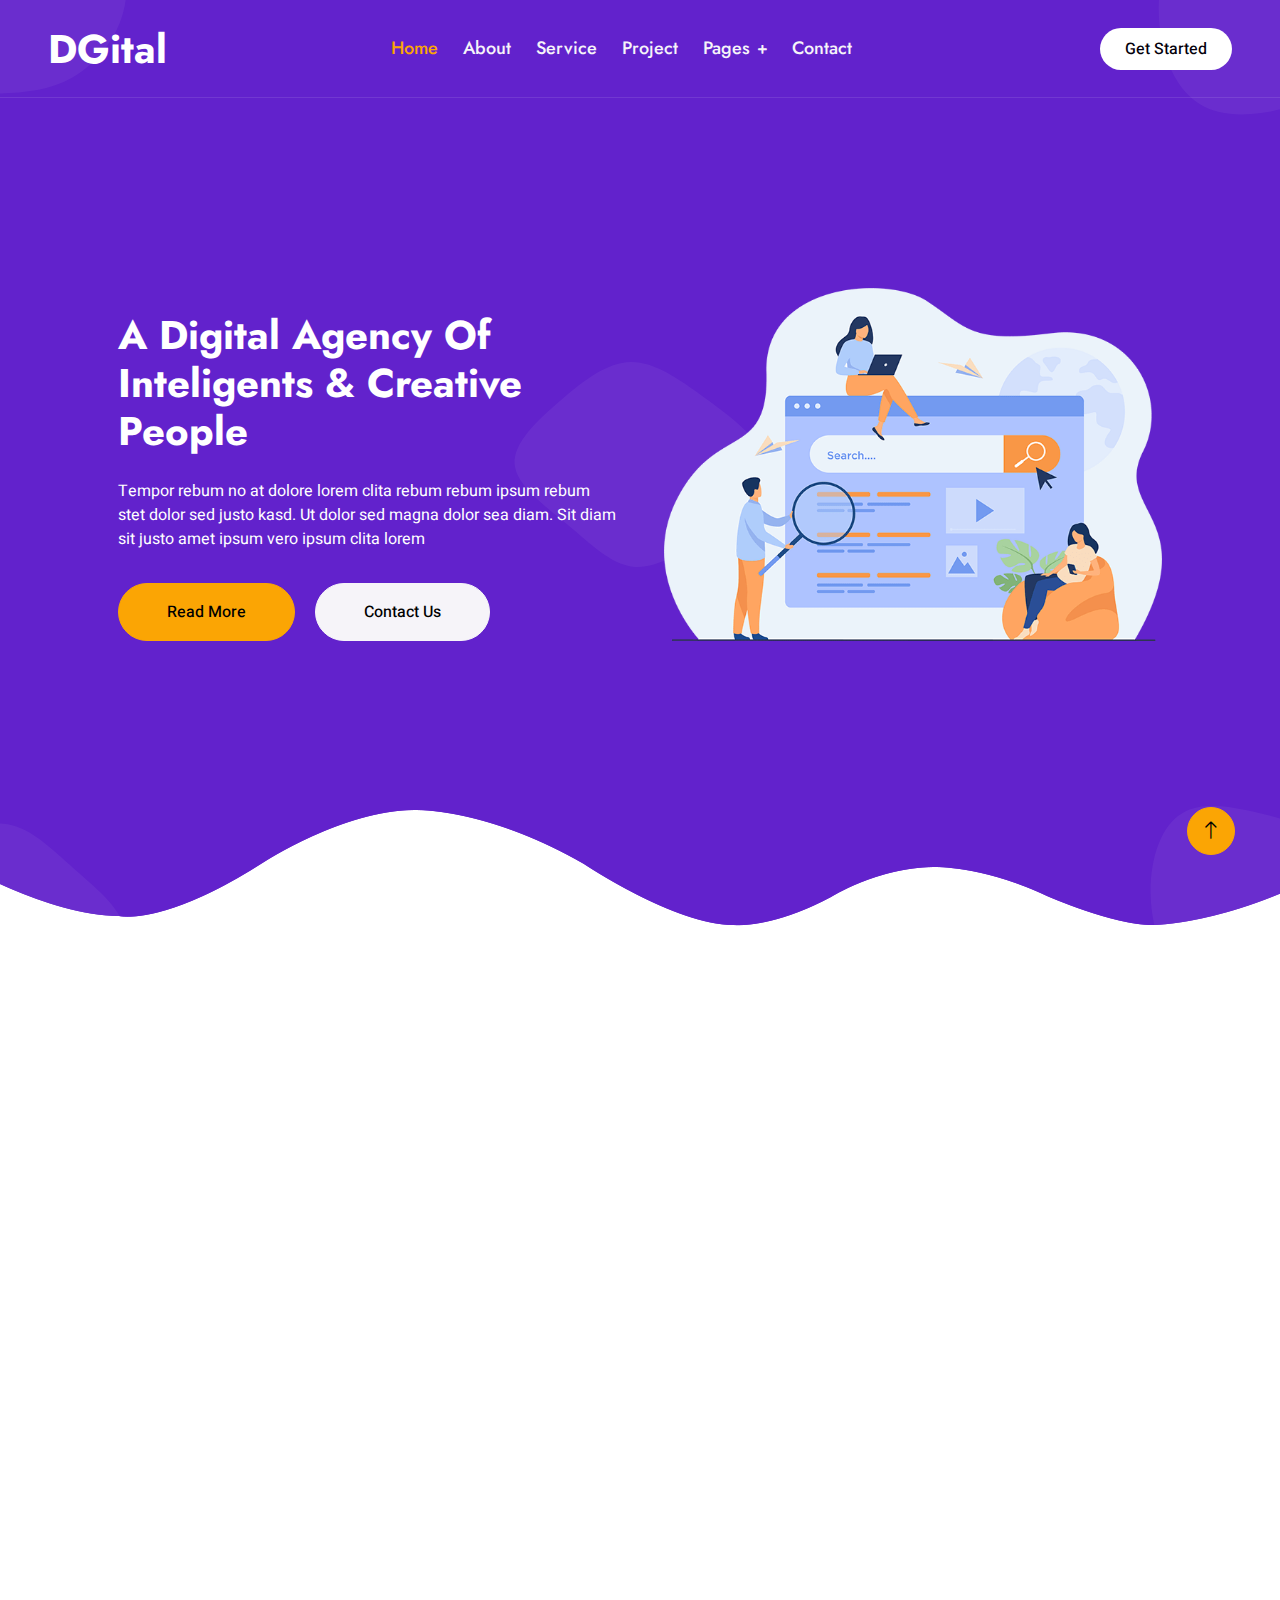
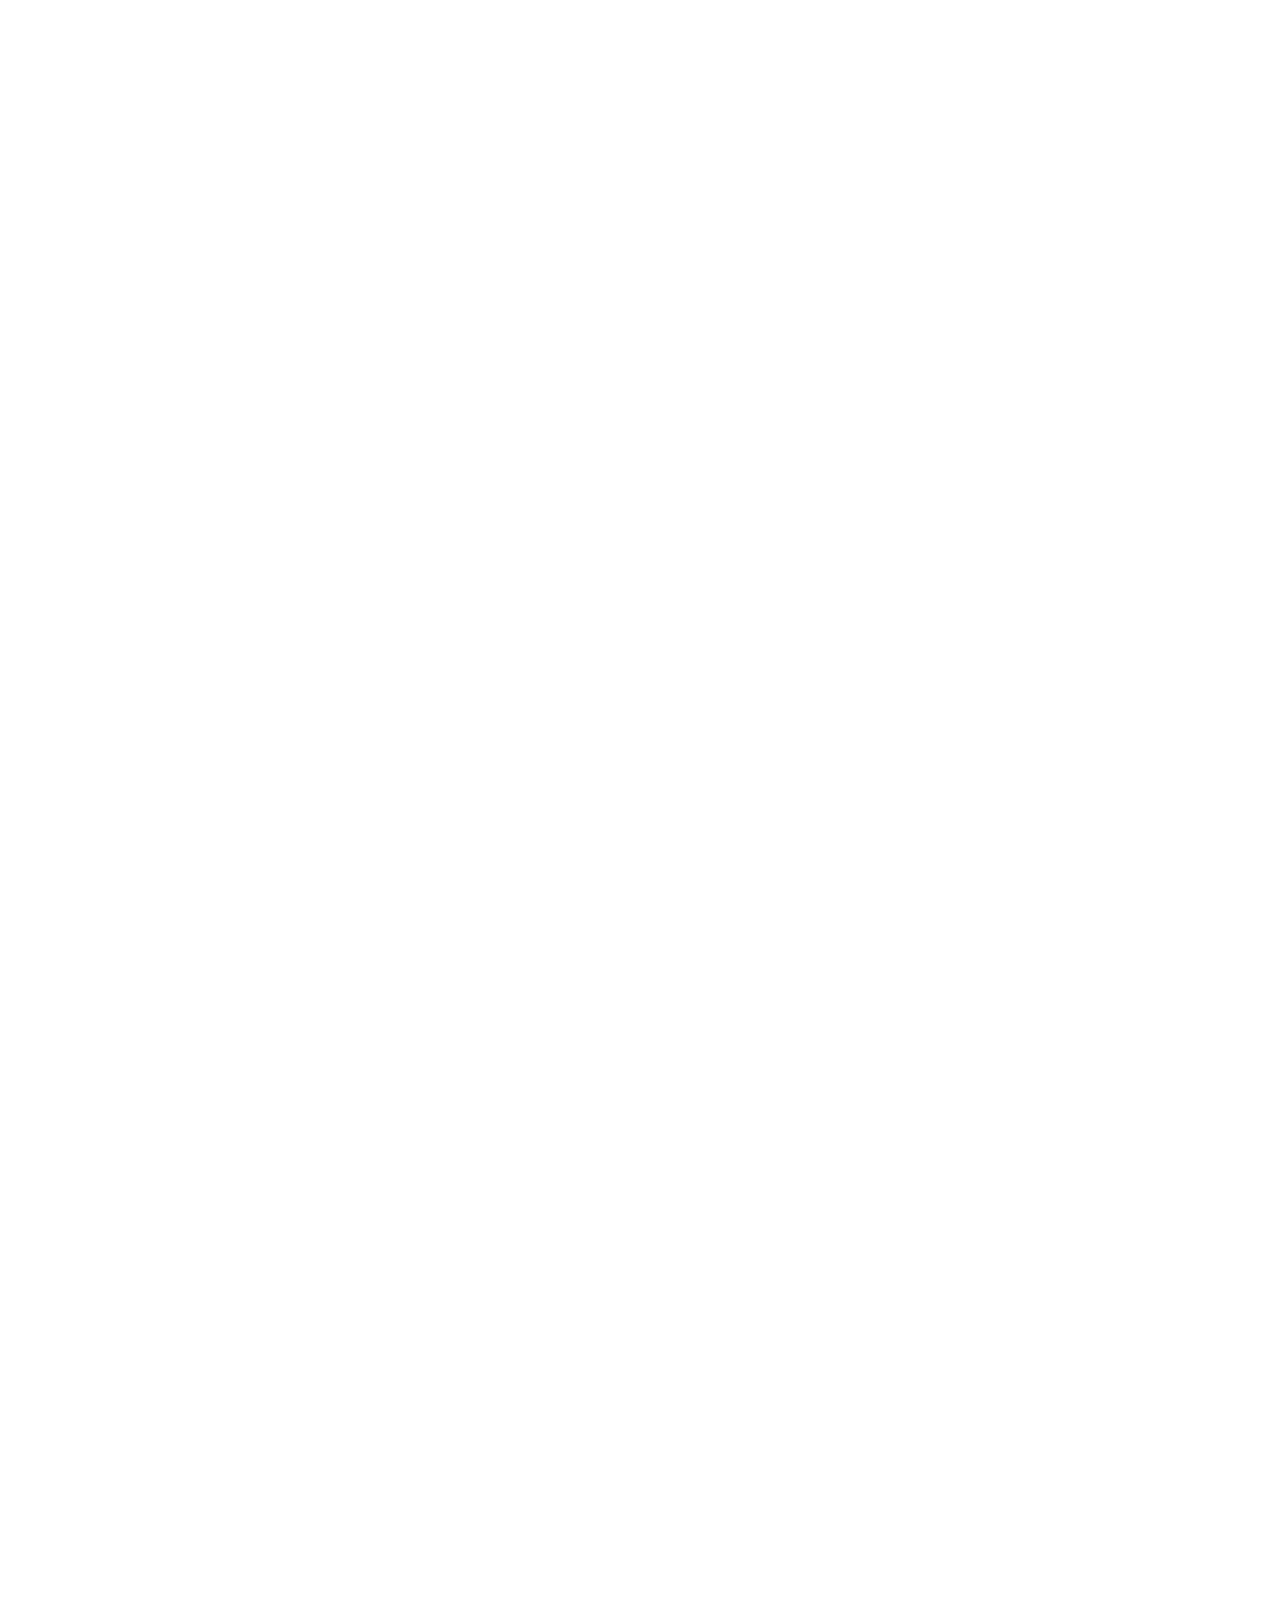
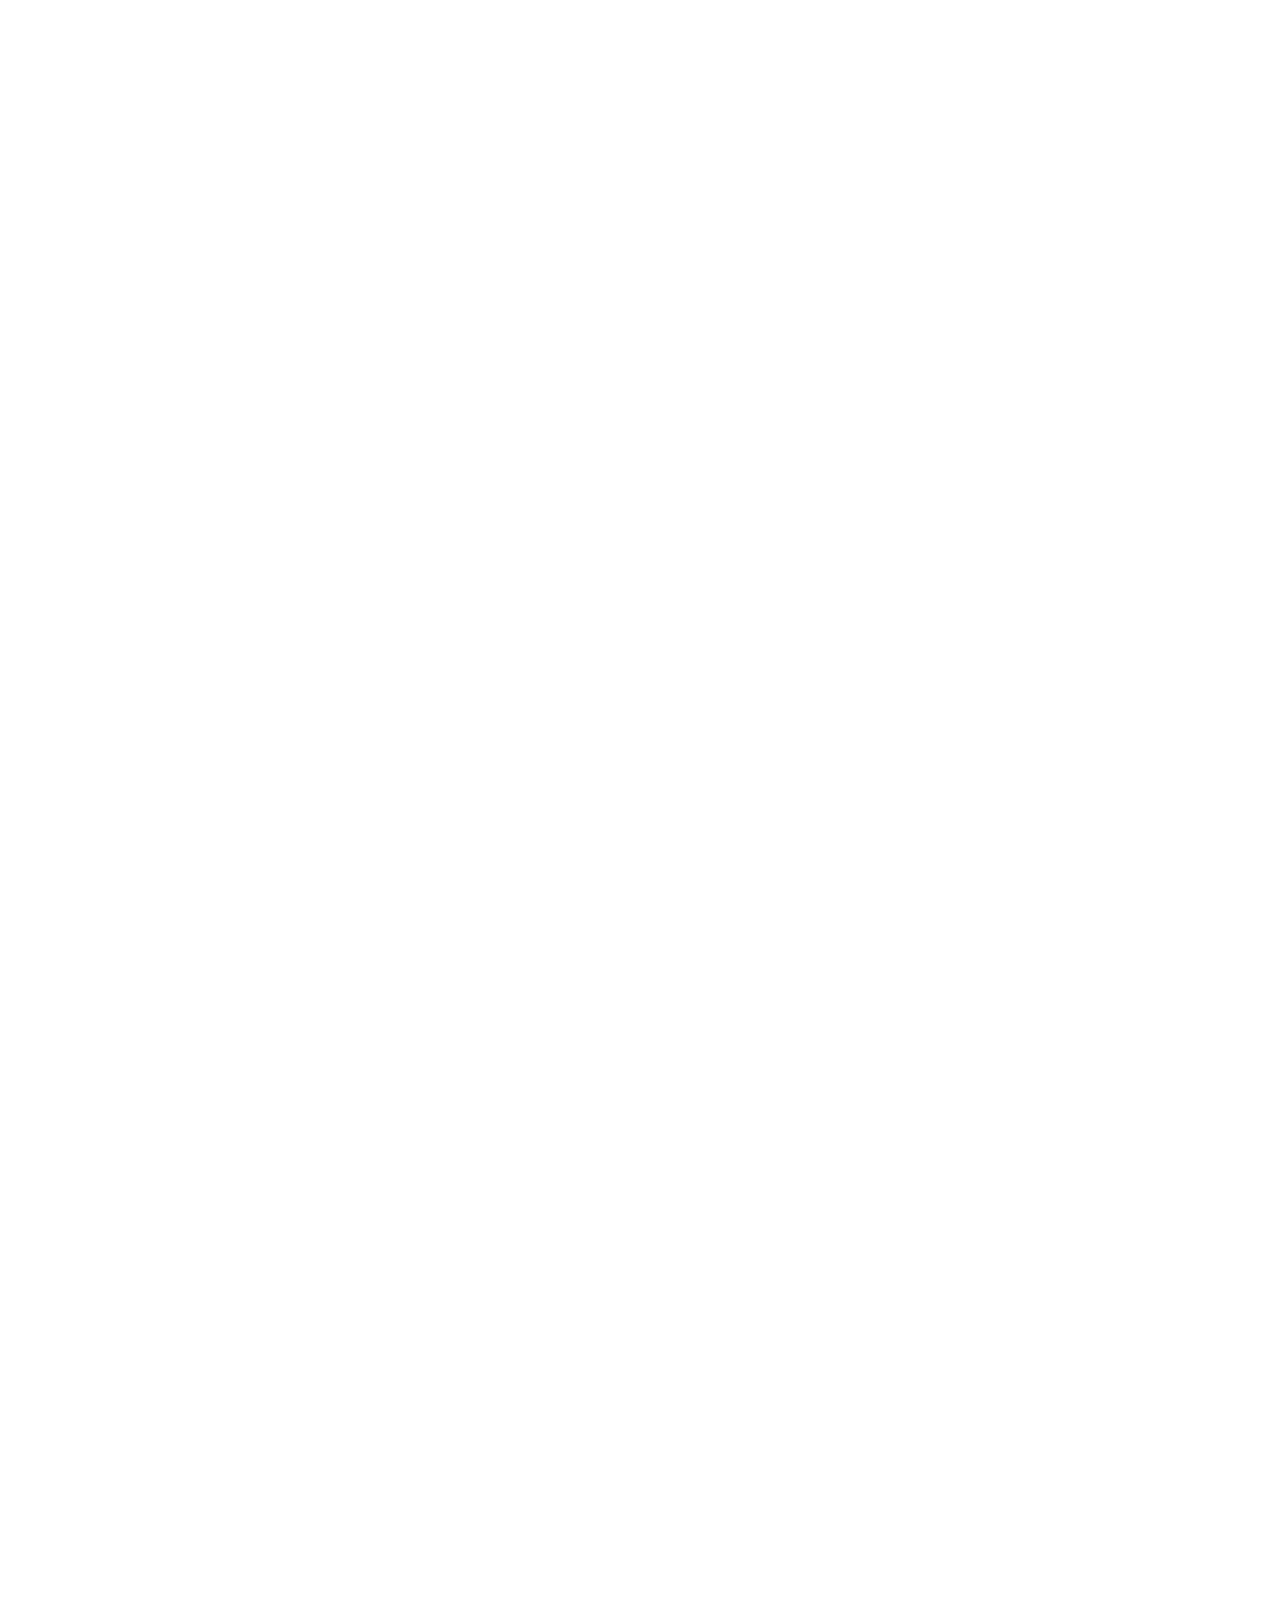
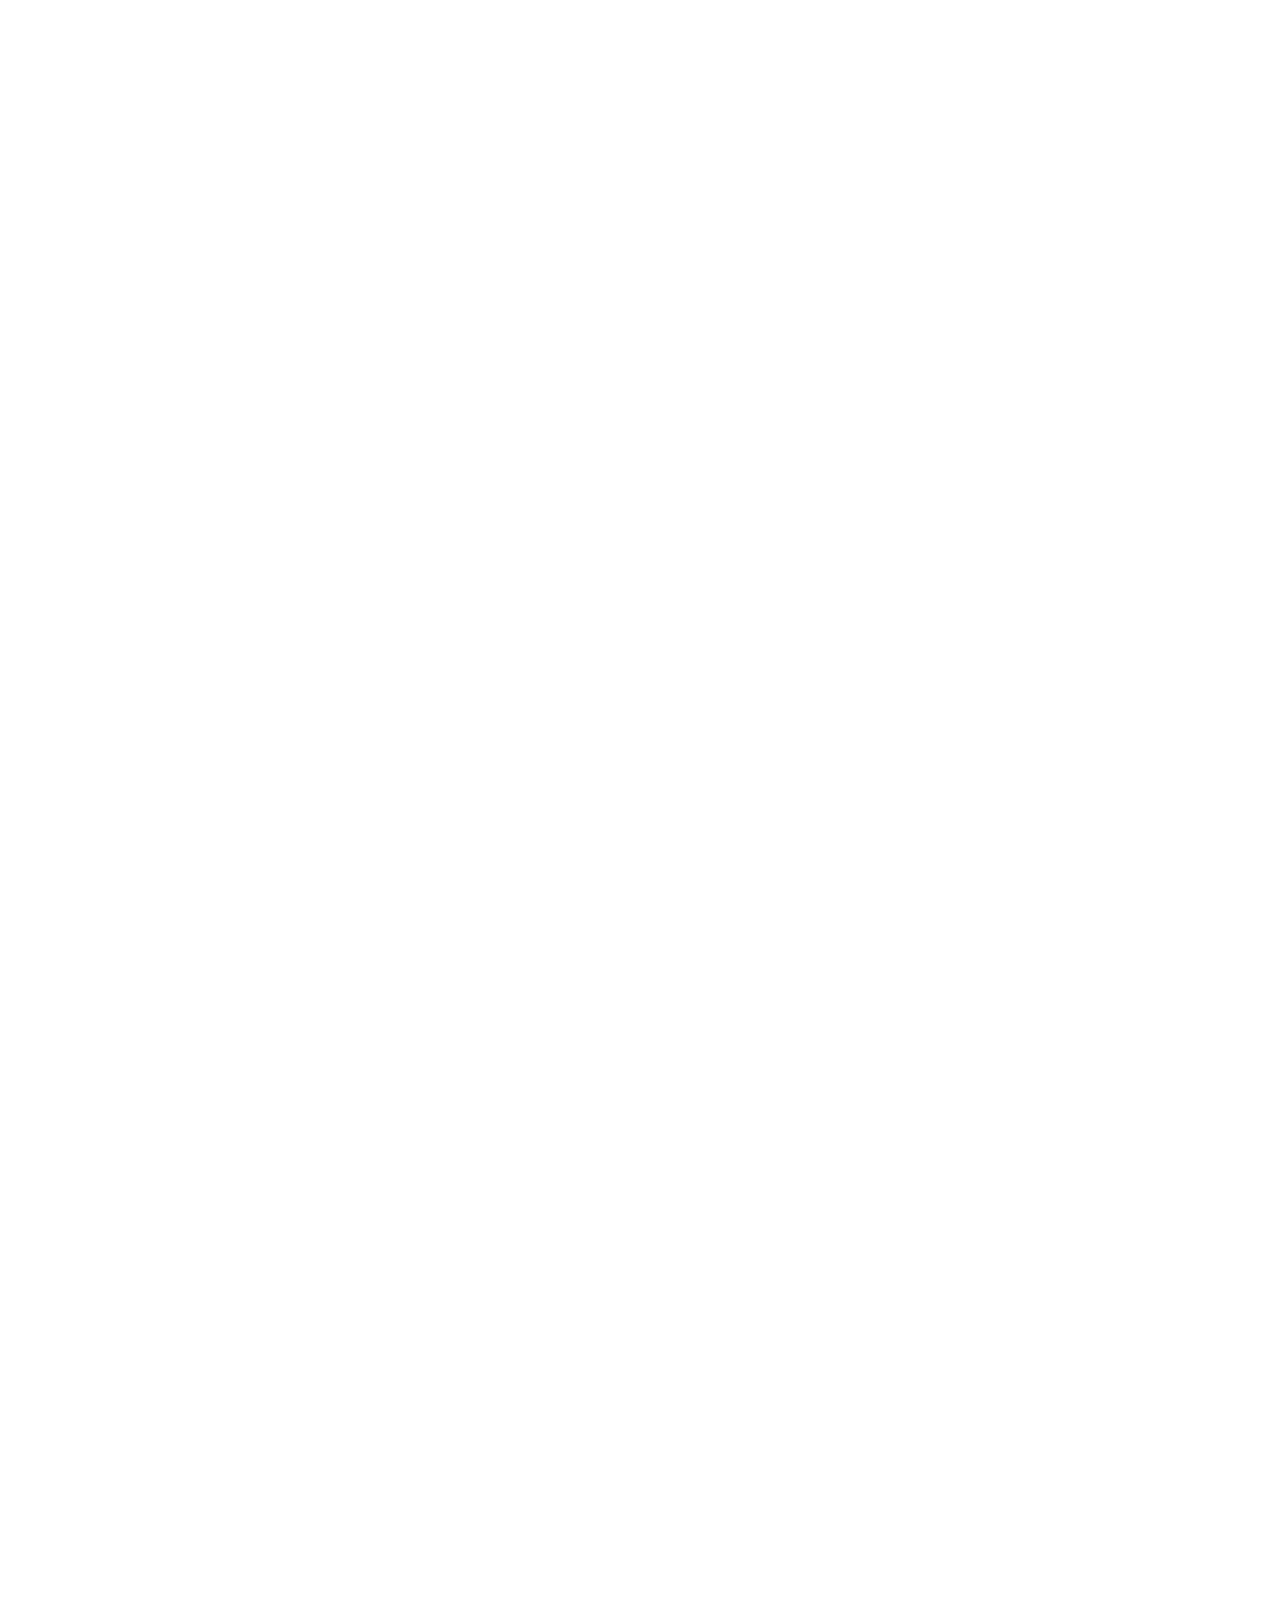
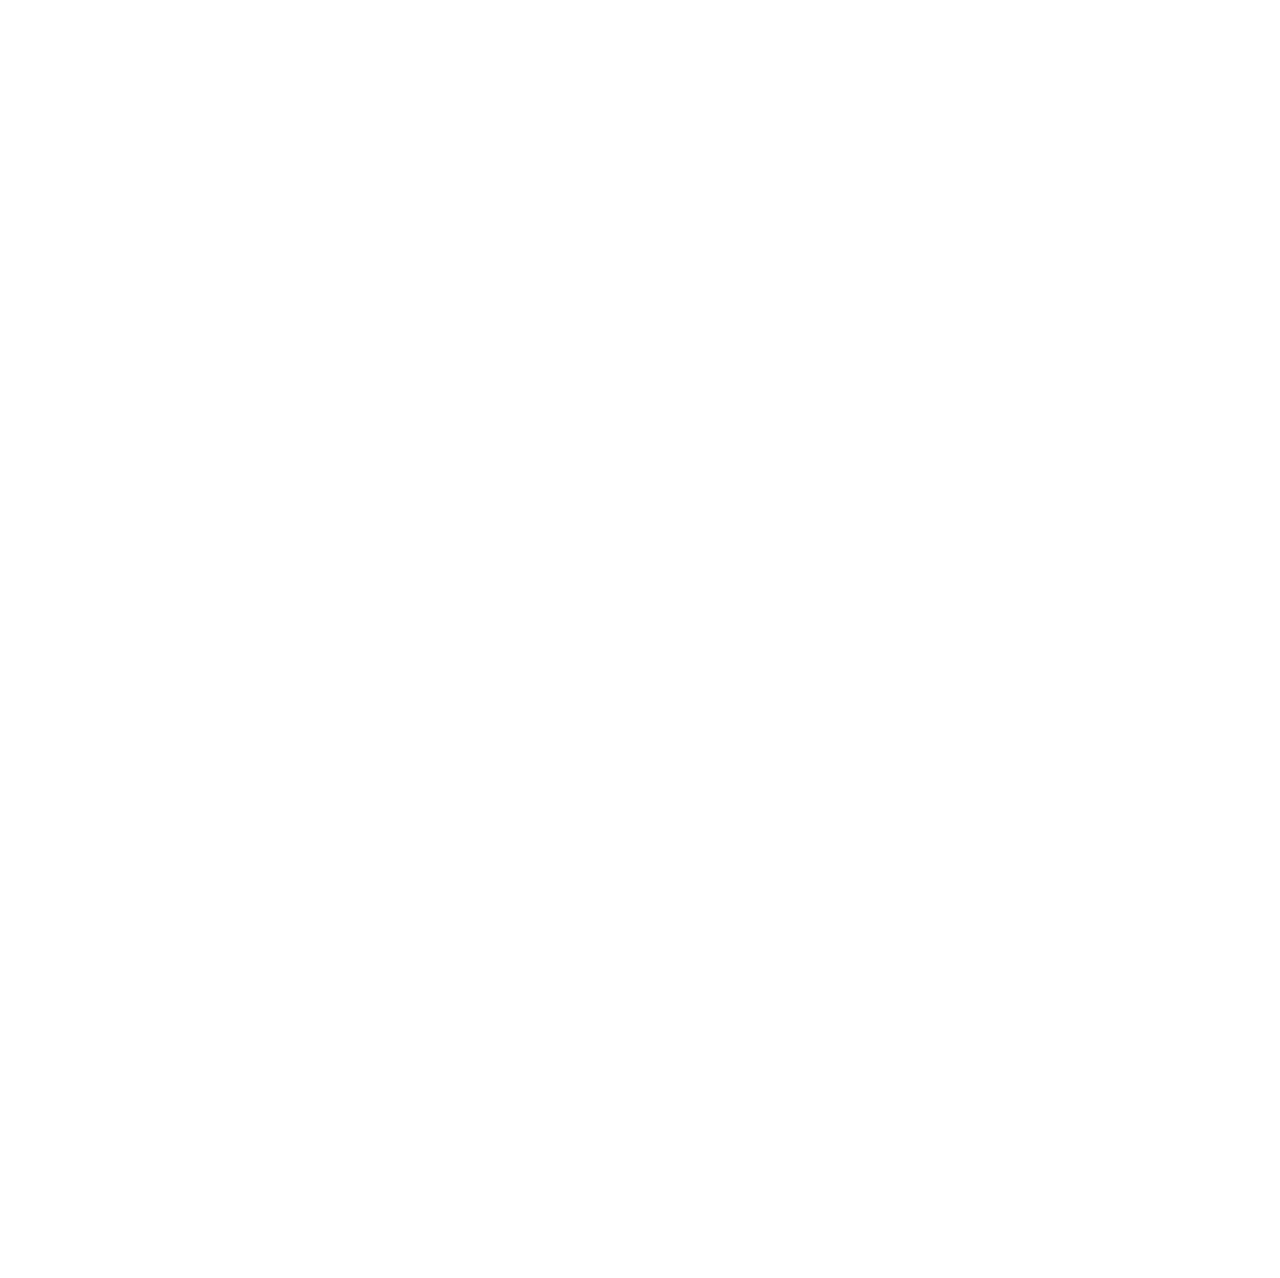
==== index.html @ 913b50cd "update latest" ====
<!DOCTYPE html>
<html lang="en">

<head>
    <meta charset="utf-8">
    <title>DGital - Digital Agency HTML Template</title>
    <meta content="width=device-width, initial-scale=1.0" name="viewport">
    <meta content="" name="keywords">
    <meta content="" name="description">

    <!-- Favicon -->
    <link href="img/favicon.ico" rel="icon">

    <!-- Google Web Fonts -->
    <link rel="preconnect" href="https://fonts.googleapis.com">
    <link rel="preconnect" href="https://fonts.gstatic.com" crossorigin>
    <link href="https://fonts.googleapis.com/css2?family=Heebo:wght@400;500&family=Jost:wght@500;600;700&display=swap" rel="stylesheet"> 

    <!-- Icon Font Stylesheet -->
    <link href="https://cdnjs.cloudflare.com/ajax/libs/font-awesome/5.10.0/css/all.min.css" rel="stylesheet">
    <link href="https://cdn.jsdelivr.net/npm/bootstrap-icons@1.4.1/font/bootstrap-icons.css" rel="stylesheet">

    <!-- Libraries Stylesheet -->
    <link href="lib/animate/animate.min.css" rel="stylesheet">
    <link href="lib/owlcarousel/assets/owl.carousel.min.css" rel="stylesheet">
    <link href="lib/lightbox/css/lightbox.min.css" rel="stylesheet">

    <!-- Customized Bootstrap Stylesheet -->
    <link href="css/bootstrap.min.css" rel="stylesheet">

    <!-- Template Stylesheet -->
    <link href="css/style.css" rel="stylesheet">
</head>

<body>
    <div class="container-xxl bg-white p-0">
        <!-- Spinner Start -->
        <div id="spinner" class="show bg-white position-fixed translate-middle w-100 vh-100 top-50 start-50 d-flex align-items-center justify-content-center">
            <div class="spinner-grow text-primary" style="width: 3rem; height: 3rem;" role="status">
                <span class="sr-only">Loading...</span>
            </div>
        </div>
        <!-- Spinner End -->


        <!-- Navbar & Hero Start -->
        <div class="container-xxl position-relative p-0">
            <nav class="navbar navbar-expand-lg navbar-light px-4 px-lg-5 py-3 py-lg-0">
                <a href="" class="navbar-brand p-0">
                    <h1 class="m-0">DGital</h1>
                    <!-- <img src="img/logo.png" alt="Logo"> -->
                </a>
                <button class="navbar-toggler" type="button" data-bs-toggle="collapse" data-bs-target="#navbarCollapse">
                    <span class="fa fa-bars"></span>
                </button>
                <div class="collapse navbar-collapse" id="navbarCollapse">
                    <div class="navbar-nav mx-auto py-0">
                        <a href="index.html" class="nav-item nav-link active">Home</a>
                        <a href="about.html" class="nav-item nav-link">About</a>
                        <a href="service.html" class="nav-item nav-link">Service</a>
                        <a href="project.html" class="nav-item nav-link">Project</a>
                        <div class="nav-item dropdown">
                            <a href="#" class="nav-link dropdown-toggle" data-bs-toggle="dropdown">Pages</a>
                            <div class="dropdown-menu m-0">
                                <a href="team.html" class="dropdown-item">Our Team</a>
                                <a href="testimonial.html" class="dropdown-item">Testimonial</a>
                                <a href="404.html" class="dropdown-item">404 Page</a>
                            </div>
                        </div>
                        <a href="contact.html" class="nav-item nav-link">Contact</a>
                    </div>
                    <a href="" class="btn rounded-pill py-2 px-4 ms-3 d-none d-lg-block">Get Started</a>
                </div>
            </nav>

            <div class="container-xxl bg-primary hero-header">
                <div class="container px-lg-5">
                    <div class="row g-5 align-items-end">
                        <div class="col-lg-6 text-center text-lg-start">
                            <h1 class="text-white mb-4 animated slideInDown">A Digital Agency Of Inteligents & Creative People</h1>
                            <p class="text-white pb-3 animated slideInDown">Tempor rebum no at dolore lorem clita rebum rebum ipsum rebum stet dolor sed justo kasd. Ut dolor sed magna dolor sea diam. Sit diam sit justo amet ipsum vero ipsum clita lorem</p>
                            <a href="" class="btn btn-secondary py-sm-3 px-sm-5 rounded-pill me-3 animated slideInLeft">Read More</a>
                            <a href="" class="btn btn-light py-sm-3 px-sm-5 rounded-pill animated slideInRight">Contact Us</a>
                        </div>
                        <div class="col-lg-6 text-center text-lg-start">
                            <img class="img-fluid animated zoomIn" src="img/hero.png" alt="">
                        </div>
                    </div>
                </div>
            </div>
        </div>
        <!-- Navbar & Hero End -->


        <!-- Feature Start -->
        <div class="container-xxl py-5">
            <div class="container py-5 px-lg-5">
                <div class="row g-4">
                    <div class="col-lg-4 wow fadeInUp" data-wow-delay="0.1s">
                        <div class="feature-item bg-light rounded text-center p-4">
                            <i class="fa fa-3x fa-mail-bulk text-primary mb-4"></i>
                            <h5 class="mb-3">Digital Marketing</h5>
                            <p class="m-0">Erat ipsum justo amet duo et elitr dolor, est duo duo eos lorem sed diam stet diam sed stet lorem.</p>
                        </div>
                    </div>
                    <div class="col-lg-4 wow fadeInUp" data-wow-delay="0.3s">
                        <div class="feature-item bg-light rounded text-center p-4">
                            <i class="fa fa-3x fa-search text-primary mb-4"></i>
                            <h5 class="mb-3">SEO & Backlinks</h5>
                            <p class="m-0">Erat ipsum justo amet duo et elitr dolor, est duo duo eos lorem sed diam stet diam sed stet lorem.</p>
                        </div>
                    </div>
                    <div class="col-lg-4 wow fadeInUp" data-wow-delay="0.5s">
                        <div class="feature-item bg-light rounded text-center p-4">
                            <i class="fa fa-3x fa-laptop-code text-primary mb-4"></i>
                            <h5 class="mb-3">Design & Development</h5>
                            <p class="m-0">Erat ipsum justo amet duo et elitr dolor, est duo duo eos lorem sed diam stet diam sed stet lorem.</p>
                        </div>
                    </div>
                </div>
            </div>
        </div>
        <!-- Feature End -->


        <!-- About Start -->
        <div class="container-xxl py-5">
            <div class="container py-5 px-lg-5">
                <div class="row g-5 align-items-center">
                    <div class="col-lg-6 wow fadeInUp" data-wow-delay="0.1s">
                        <p class="section-title text-secondary">About Us<span></span></p>
                        <h1 class="mb-5">#1 Digital solution with 10 years of experience</h1>
                        <p class="mb-4">Diam dolor diam ipsum et tempor sit. Aliqu diam amet diam et eos labore. Clita erat ipsum et lorem et sit, sed stet no labore lorem sit clita duo justo eirmod magna dolore erat amet</p>
                        <div class="skill mb-4">
                            <div class="d-flex justify-content-between">
                                <p class="mb-2">Digital Marketing</p>
                                <p class="mb-2">85%</p>
                            </div>
                            <div class="progress">
                                <div class="progress-bar bg-primary" role="progressbar" aria-valuenow="85" aria-valuemin="0" aria-valuemax="100"></div>
                            </div>
                        </div>
                        <div class="skill mb-4">
                            <div class="d-flex justify-content-between">
                                <p class="mb-2">SEO & Backlinks</p>
                                <p class="mb-2">90%</p>
                            </div>
                            <div class="progress">
                                <div class="progress-bar bg-secondary" role="progressbar" aria-valuenow="90" aria-valuemin="0" aria-valuemax="100"></div>
                            </div>
                        </div>
                        <div class="skill mb-4">
                            <div class="d-flex justify-content-between">
                                <p class="mb-2">Design & Development</p>
                                <p class="mb-2">95%</p>
                            </div>
                            <div class="progress">
                                <div class="progress-bar bg-dark" role="progressbar" aria-valuenow="95" aria-valuemin="0" aria-valuemax="100"></div>
                            </div>
                        </div>
                        <a href="" class="btn btn-primary py-sm-3 px-sm-5 rounded-pill mt-3">Read More</a>
                    </div>
                    <div class="col-lg-6">
                        <img class="img-fluid wow zoomIn" data-wow-delay="0.5s" src="img/about.png">
                    </div>
                </div>
            </div>
        </div>
        <!-- About End -->


        <!-- Facts Start -->
        <div class="container-xxl bg-primary fact py-5 wow fadeInUp" data-wow-delay="0.1s">
            <div class="container py-5 px-lg-5">
                <div class="row g-4">
                    <div class="col-md-6 col-lg-3 text-center wow fadeIn" data-wow-delay="0.1s">
                        <i class="fa fa-certificate fa-3x text-secondary mb-3"></i>
                        <h1 class="text-white mb-2" data-toggle="counter-up">1234</h1>
                        <p class="text-white mb-0">Years Experience</p>
                    </div>
                    <div class="col-md-6 col-lg-3 text-center wow fadeIn" data-wow-delay="0.3s">
                        <i class="fa fa-users-cog fa-3x text-secondary mb-3"></i>
                        <h1 class="text-white mb-2" data-toggle="counter-up">1234</h1>
                        <p class="text-white mb-0">Team Members</p>
                    </div>
                    <div class="col-md-6 col-lg-3 text-center wow fadeIn" data-wow-delay="0.5s">
                        <i class="fa fa-users fa-3x text-secondary mb-3"></i>
                        <h1 class="text-white mb-2" data-toggle="counter-up">1234</h1>
                        <p class="text-white mb-0">Satisfied Clients</p>
                    </div>
                    <div class="col-md-6 col-lg-3 text-center wow fadeIn" data-wow-delay="0.7s">
                        <i class="fa fa-check fa-3x text-secondary mb-3"></i>
                        <h1 class="text-white mb-2" data-toggle="counter-up">1234</h1>
                        <p class="text-white mb-0">Compleate Projects</p>
                    </div>
                </div>
            </div>
        </div>
        <!-- Facts End -->


        <!-- Service Start -->
        <div class="container-xxl py-5">
            <div class="container py-5 px-lg-5">
                <div class="wow fadeInUp" data-wow-delay="0.1s">
                    <p class="section-title text-secondary justify-content-center"><span></span>Our Services<span></span></p>
                    <h1 class="text-center mb-5">What Solutions We Provide</h1>
                </div>
                <div class="row g-4">
                    <div class="col-lg-4 col-md-6 wow fadeInUp" data-wow-delay="0.1s">
                        <div class="service-item d-flex flex-column text-center rounded">
                            <div class="service-icon flex-shrink-0">
                                <i class="fa fa-search fa-2x"></i>
                            </div>
                            <h5 class="mb-3">SEO Optimization</h5>
                            <p class="m-0">Erat ipsum justo amet duo et elitr dolor, est duo duo eos lorem sed diam stet diam sed stet lorem.</p>
                            <a class="btn btn-square" href=""><i class="fa fa-arrow-right"></i></a>
                        </div>
                    </div>
                    <div class="col-lg-4 col-md-6 wow fadeInUp" data-wow-delay="0.3s">
                        <div class="service-item d-flex flex-column text-center rounded">
                            <div class="service-icon flex-shrink-0">
                                <i class="fa fa-laptop-code fa-2x"></i>
                            </div>
                            <h5 class="mb-3">Web Design</h5>
                            <p class="m-0">Erat ipsum justo amet duo et elitr dolor, est duo duo eos lorem sed diam stet diam sed stet lorem.</p>
                            <a class="btn btn-square" href=""><i class="fa fa-arrow-right"></i></a>
                        </div>
                    </div>
                    <div class="col-lg-4 col-md-6 wow fadeInUp" data-wow-delay="0.5s">
                        <div class="service-item d-flex flex-column text-center rounded">
                            <div class="service-icon flex-shrink-0">
                                <i class="fab fa-facebook-f fa-2x"></i>
                            </div>
                            <h5 class="mb-3">Social Media Marketing</h5>
                            <p class="m-0">Erat ipsum justo amet duo et elitr dolor, est duo duo eos lorem sed diam stet diam sed stet lorem.</p>
                            <a class="btn btn-square" href=""><i class="fa fa-arrow-right"></i></a>
                        </div>
                    </div>
                    <div class="col-lg-4 col-md-6 wow fadeInUp" data-wow-delay="0.1s">
                        <div class="service-item d-flex flex-column text-center rounded">
                            <div class="service-icon flex-shrink-0">
                                <i class="fa fa-mail-bulk fa-2x"></i>
                            </div>
                            <h5 class="mb-3">Email Marketing</h5>
                            <p class="m-0">Erat ipsum justo amet duo et elitr dolor, est duo duo eos lorem sed diam stet diam sed stet lorem.</p>
                            <a class="btn btn-square" href=""><i class="fa fa-arrow-right"></i></a>
                        </div>
                    </div>
                    <div class="col-lg-4 col-md-6 wow fadeInUp" data-wow-delay="0.3s">
                        <div class="service-item d-flex flex-column text-center rounded">
                            <div class="service-icon flex-shrink-0">
                                <i class="fa fa-thumbs-up fa-2x"></i>
                            </div>
                            <h5 class="mb-3">PPC Advertising</h5>
                            <p class="m-0">Erat ipsum justo amet duo et elitr dolor, est duo duo eos lorem sed diam stet diam sed stet lorem.</p>
                            <a class="btn btn-square" href=""><i class="fa fa-arrow-right"></i></a>
                        </div>
                    </div>
                    <div class="col-lg-4 col-md-6 wow fadeInUp" data-wow-delay="0.5s">
                        <div class="service-item d-flex flex-column text-center rounded">
                            <div class="service-icon flex-shrink-0">
                                <i class="fab fa-android fa-2x"></i>
                            </div>
                            <h5 class="mb-3">App Development</h5>
                            <p class="m-0">Erat ipsum justo amet duo et elitr dolor, est duo duo eos lorem sed diam stet diam sed stet lorem.</p>
                            <a class="btn btn-square" href=""><i class="fa fa-arrow-right"></i></a>
                        </div>
                    </div>
                </div>
            </div>
        </div>
        <!-- Service End -->


        <!-- Newsletter Start -->
        <div class="container-xxl bg-primary newsletter py-5 wow fadeInUp" data-wow-delay="0.1s">
            <div class="container py-5 px-lg-5">
                <div class="row justify-content-center">
                    <div class="col-lg-7 text-center">
                        <p class="section-title text-white justify-content-center"><span></span>Newsletter<span></span></p>
                        <h1 class="text-center text-white mb-4">Stay Always In Touch</h1>
                        <p class="text-white mb-4">Diam dolor diam ipsum et tempor sit. Aliqu diam amet diam et eos labore. Clita erat ipsum et lorem et sit sed stet lorem sit clita duo justo</p>
                        <div class="position-relative w-100 mt-3">
                            <input class="form-control border-0 rounded-pill w-100 ps-4 pe-5" type="text" placeholder="Enter Your Email" style="height: 48px;">
                            <button type="button" class="btn shadow-none position-absolute top-0 end-0 mt-1 me-2"><i class="fa fa-paper-plane text-primary fs-4"></i></button>
                        </div>
                    </div>
                </div>
            </div>
        </div>
        <!-- Newsletter End -->


        <!-- Projects Start -->
        <div class="container-xxl py-5">
            <div class="container py-5 px-lg-5">
                <div class="wow fadeInUp" data-wow-delay="0.1s">
                    <p class="section-title text-secondary justify-content-center"><span></span>Our Projects<span></span></p>
                    <h1 class="text-center mb-5">Recently Completed Projects</h1>
                </div>
                <div class="row mt-n2 wow fadeInUp" data-wow-delay="0.3s">
                    <div class="col-12 text-center">
                        <ul class="list-inline mb-5" id="portfolio-flters">
                            <li class="mx-2 active" data-filter="*">All</li>
                            <li class="mx-2" data-filter=".first">Web Design</li>
                            <li class="mx-2" data-filter=".second">Graphic Design</li>
                        </ul>
                    </div>
                </div>
                <div class="row g-4 portfolio-container">
                    <div class="col-lg-4 col-md-6 portfolio-item first wow fadeInUp" data-wow-delay="0.1s">
                        <div class="rounded overflow-hidden">
                            <div class="position-relative overflow-hidden">
                                <img class="img-fluid w-100" src="img/portfolio-1.jpg" alt="">
                                <div class="portfolio-overlay">
                                    <a class="btn btn-square btn-outline-light mx-1" href="img/portfolio-1.jpg" data-lightbox="portfolio"><i class="fa fa-eye"></i></a>
                                    <a class="btn btn-square btn-outline-light mx-1" href=""><i class="fa fa-link"></i></a>
                                </div>
                            </div>
                            <div class="bg-light p-4">
                                <p class="text-primary fw-medium mb-2">UI / UX Design</p>
                                <h5 class="lh-base mb-0">Digital Agency Website Design And Development</a>
                            </div>
                        </div>
                    </div>
                    <div class="col-lg-4 col-md-6 portfolio-item second wow fadeInUp" data-wow-delay="0.3s">
                        <div class="rounded overflow-hidden">
                            <div class="position-relative overflow-hidden">
                                <img class="img-fluid w-100" src="img/portfolio-2.jpg" alt="">
                                <div class="portfolio-overlay">
                                    <a class="btn btn-square btn-outline-light mx-1" href="img/portfolio-2.jpg" data-lightbox="portfolio"><i class="fa fa-eye"></i></a>
                                    <a class="btn btn-square btn-outline-light mx-1" href=""><i class="fa fa-link"></i></a>
                                </div>
                            </div>
                            <div class="bg-light p-4">
                                <p class="text-primary fw-medium mb-2">UI / UX Design</p>
                                <h5 class="lh-base mb-0">Digital Agency Website Design And Development</a>
                            </div>
                        </div>
                    </div>
                    <div class="col-lg-4 col-md-6 portfolio-item first wow fadeInUp" data-wow-delay="0.5s">
                        <div class="rounded overflow-hidden">
                            <div class="position-relative overflow-hidden">
                                <img class="img-fluid w-100" src="img/portfolio-3.jpg" alt="">
                                <div class="portfolio-overlay">
                                    <a class="btn btn-square btn-outline-light mx-1" href="img/portfolio-3.jpg" data-lightbox="portfolio"><i class="fa fa-eye"></i></a>
                                    <a class="btn btn-square btn-outline-light mx-1" href=""><i class="fa fa-link"></i></a>
                                </div>
                            </div>
                            <div class="bg-light p-4">
                                <p class="text-primary fw-medium mb-2">UI / UX Design</p>
                                <h5 class="lh-base mb-0">Digital Agency Website Design And Development</a>
                            </div>
                        </div>
                    </div>
                    <div class="col-lg-4 col-md-6 portfolio-item second wow fadeInUp" data-wow-delay="0.1s">
                        <div class="rounded overflow-hidden">
                            <div class="position-relative overflow-hidden">
                                <img class="img-fluid w-100" src="img/portfolio-4.jpg" alt="">
                                <div class="portfolio-overlay">
                                    <a class="btn btn-square btn-outline-light mx-1" href="img/portfolio-4.jpg" data-lightbox="portfolio"><i class="fa fa-eye"></i></a>
                                    <a class="btn btn-square btn-outline-light mx-1" href=""><i class="fa fa-link"></i></a>
                                </div>
                            </div>
                            <div class="bg-light p-4">
                                <p class="text-primary fw-medium mb-2">UI / UX Design</p>
                                <h5 class="lh-base mb-0">Digital Agency Website Design And Development</a>
                            </div>
                        </div>
                    </div>
                    <div class="col-lg-4 col-md-6 portfolio-item first wow fadeInUp" data-wow-delay="0.3s">
                        <div class="rounded overflow-hidden">
                            <div class="position-relative overflow-hidden">
                                <img class="img-fluid w-100" src="img/portfolio-5.jpg" alt="">
                                <div class="portfolio-overlay">
                                    <a class="btn btn-square btn-outline-light mx-1" href="img/portfolio-5.jpg" data-lightbox="portfolio"><i class="fa fa-eye"></i></a>
                                    <a class="btn btn-square btn-outline-light mx-1" href=""><i class="fa fa-link"></i></a>
                                </div>
                            </div>
                            <div class="bg-light p-4">
                                <p class="text-primary fw-medium mb-2">UI / UX Design</p>
                                <h5 class="lh-base mb-0">Digital Agency Website Design And Development</a>
                            </div>
                        </div>
                    </div>
                    <div class="col-lg-4 col-md-6 portfolio-item second wow fadeInUp" data-wow-delay="0.5s">
                        <div class="rounded overflow-hidden">
                            <div class="position-relative overflow-hidden">
                                <img class="img-fluid w-100" src="img/portfolio-6.jpg" alt="">
                                <div class="portfolio-overlay">
                                    <a class="btn btn-square btn-outline-light mx-1" href="img/portfolio-6.jpg" data-lightbox="portfolio"><i class="fa fa-eye"></i></a>
                                    <a class="btn btn-square btn-outline-light mx-1" href=""><i class="fa fa-link"></i></a>
                                </div>
                            </div>
                            <div class="bg-light p-4">
                                <p class="text-primary fw-medium mb-2">UI / UX Design</p>
                                <h5 class="lh-base mb-0">Digital Agency Website Design And Development</a>
                            </div>
                        </div>
                    </div>
                </div>
            </div>
        </div>
        <!-- Projects End -->


        <!-- Testimonial Start -->
        <div class="container-xxl py-5 wow fadeInUp" data-wow-delay="0.1s">
            <div class="container py-5 px-lg-5">
                <p class="section-title text-secondary justify-content-center"><span></span>Testimonial<span></span></p>
                <h1 class="text-center mb-5">What Say Our Clients!</h1>
                <div class="owl-carousel testimonial-carousel">
                    <div class="testimonial-item bg-light rounded my-4">
                        <p class="fs-5"><i class="fa fa-quote-left fa-4x text-primary mt-n4 me-3"></i>Diam dolor diam ipsum sit. Aliqu diam amet diam et eos. Clita erat ipsum et lorem et sit sed stet lorem sit clita duo justo.</p>
                        <div class="d-flex align-items-center">
                            <img class="img-fluid flex-shrink-0 rounded-circle" src="img/testimonial-1.jpg" style="width: 65px; height: 65px;">
                            <div class="ps-4">
                                <h5 class="mb-1">Client Name</h5>
                                <span>Profession</span>
                            </div>
                        </div>
                    </div>
                    <div class="testimonial-item bg-light rounded my-4">
                        <p class="fs-5"><i class="fa fa-quote-left fa-4x text-primary mt-n4 me-3"></i>Diam dolor diam ipsum sit. Aliqu diam amet diam et eos. Clita erat ipsum et lorem et sit sed stet lorem sit clita duo justo.</p>
                        <div class="d-flex align-items-center">
                            <img class="img-fluid flex-shrink-0 rounded-circle" src="img/testimonial-2.jpg" style="width: 65px; height: 65px;">
                            <div class="ps-4">
                                <h5 class="mb-1">Client Name</h5>
                                <span>Profession</span>
                            </div>
                        </div>
                    </div>
                    <div class="testimonial-item bg-light rounded my-4">
                        <p class="fs-5"><i class="fa fa-quote-left fa-4x text-primary mt-n4 me-3"></i>Diam dolor diam ipsum sit. Aliqu diam amet diam et eos. Clita erat ipsum et lorem et sit sed stet lorem sit clita duo justo.</p>
                        <div class="d-flex align-items-center">
                            <img class="img-fluid flex-shrink-0 rounded-circle" src="img/testimonial-3.jpg" style="width: 65px; height: 65px;">
                            <div class="ps-4">
                                <h5 class="mb-1">Client Name</h5>
                                <span>Profession</span>
                            </div>
                        </div>
                    </div>
                </div>
            </div>
        </div>
        <!-- Testimonial End -->


        <!-- Team Start -->
        <div class="container-xxl py-5">
            <div class="container py-5 px-lg-5">
                <div class="wow fadeInUp" data-wow-delay="0.1s">
                    <p class="section-title text-secondary justify-content-center"><span></span>Our Team<span></span></p>
                    <h1 class="text-center mb-5">Our Team Members</h1>
                </div>
                <div class="row g-4">
                    <div class="col-lg-4 col-md-6 wow fadeInUp" data-wow-delay="0.1s">
                        <div class="team-item bg-light rounded">
                            <div class="text-center border-bottom p-4">
                                <img class="img-fluid rounded-circle mb-4" src="img/team-1.jpg" alt="">
                                <h5>John Doe</h5>
                                <span>CEO & Founder</span>
                            </div>
                            <div class="d-flex justify-content-center p-4">
                                <a class="btn btn-square mx-1" href=""><i class="fab fa-facebook-f"></i></a>
                                <a class="btn btn-square mx-1" href=""><i class="fab fa-twitter"></i></a>
                                <a class="btn btn-square mx-1" href=""><i class="fab fa-instagram"></i></a>
                                <a class="btn btn-square mx-1" href=""><i class="fab fa-linkedin-in"></i></a>
                            </div>
                        </div>
                    </div>
                    <div class="col-lg-4 col-md-6 wow fadeInUp" data-wow-delay="0.3s">
                        <div class="team-item bg-light rounded">
                            <div class="text-center border-bottom p-4">
                                <img class="img-fluid rounded-circle mb-4" src="img/team-2.jpg" alt="">
                                <h5>Jessica Brown</h5>
                                <span>Web Designer</span>
                            </div>
                            <div class="d-flex justify-content-center p-4">
                                <a class="btn btn-square mx-1" href=""><i class="fab fa-facebook-f"></i></a>
                                <a class="btn btn-square mx-1" href=""><i class="fab fa-twitter"></i></a>
                                <a class="btn btn-square mx-1" href=""><i class="fab fa-instagram"></i></a>
                                <a class="btn btn-square mx-1" href=""><i class="fab fa-linkedin-in"></i></a>
                            </div>
                        </div>
                    </div>
                    <div class="col-lg-4 col-md-6 wow fadeInUp" data-wow-delay="0.5s">
                        <div class="team-item bg-light rounded">
                            <div class="text-center border-bottom p-4">
                                <img class="img-fluid rounded-circle mb-4" src="img/team-3.jpg" alt="">
                                <h5>Tony Johnson</h5>
                                <span>SEO Expert</span>
                            </div>
                            <div class="d-flex justify-content-center p-4">
                                <a class="btn btn-square mx-1" href=""><i class="fab fa-facebook-f"></i></a>
                                <a class="btn btn-square mx-1" href=""><i class="fab fa-twitter"></i></a>
                                <a class="btn btn-square mx-1" href=""><i class="fab fa-instagram"></i></a>
                                <a class="btn btn-square mx-1" href=""><i class="fab fa-linkedin-in"></i></a>
                            </div>
                        </div>
                    </div>
                </div>
            </div>
        </div>
        <!-- Team End -->
        

        <!-- Footer Start -->
        <div class="container-fluid bg-primary text-light footer wow fadeIn" data-wow-delay="0.1s">
            <div class="container py-5 px-lg-5">
                <div class="row g-5">
                    <div class="col-md-6 col-lg-3">
                        <p class="section-title text-white h5 mb-4">Address<span></span></p>
                        <p><i class="fa fa-map-marker-alt me-3"></i>123 Street, New York, USA</p>
                        <p><i class="fa fa-phone-alt me-3"></i>+012 345 67890</p>
                        <p><i class="fa fa-envelope me-3"></i>info@example.com</p>
                        <div class="d-flex pt-2">
                            <a class="btn btn-outline-light btn-social" href=""><i class="fab fa-twitter"></i></a>
                            <a class="btn btn-outline-light btn-social" href=""><i class="fab fa-facebook-f"></i></a>
                            <a class="btn btn-outline-light btn-social" href=""><i class="fab fa-instagram"></i></a>
                            <a class="btn btn-outline-light btn-social" href=""><i class="fab fa-linkedin-in"></i></a>
                        </div>
                    </div>
                    <div class="col-md-6 col-lg-3">
                        <p class="section-title text-white h5 mb-4">Quick Link<span></span></p>
                        <a class="btn btn-link" href="">About Us</a>
                        <a class="btn btn-link" href="">Contact Us</a>
                        <a class="btn btn-link" href="">Privacy Policy</a>
                        <a class="btn btn-link" href="">Terms & Condition</a>
                        <a class="btn btn-link" href="">Career</a>
                    </div>
                    <div class="col-md-6 col-lg-3">
                        <p class="section-title text-white h5 mb-4">Gallery<span></span></p>
                        <div class="row g-2">
                            <div class="col-4">
                                <img class="img-fluid" src="img/portfolio-1.jpg" alt="Image">
                            </div>
                            <div class="col-4">
                                <img class="img-fluid" src="img/portfolio-2.jpg" alt="Image">
                            </div>
                            <div class="col-4">
                                <img class="img-fluid" src="img/portfolio-3.jpg" alt="Image">
                            </div>
                            <div class="col-4">
                                <img class="img-fluid" src="img/portfolio-4.jpg" alt="Image">
                            </div>
                            <div class="col-4">
                                <img class="img-fluid" src="img/portfolio-5.jpg" alt="Image">
                            </div>
                            <div class="col-4">
                                <img class="img-fluid" src="img/portfolio-6.jpg" alt="Image">
                            </div>
                        </div>
                    </div>
                    <div class="col-md-6 col-lg-3">
                        <p class="section-title text-white h5 mb-4">Newsletter<span></span></p>
                        <p>Lorem ipsum dolor sit amet elit. Phasellus nec pretium mi. Curabitur facilisis ornare velit non vulpu</p>
                        <div class="position-relative w-100 mt-3">
                            <input class="form-control border-0 rounded-pill w-100 ps-4 pe-5" type="text" placeholder="Your Email" style="height: 48px;">
                            <button type="button" class="btn shadow-none position-absolute top-0 end-0 mt-1 me-2"><i class="fa fa-paper-plane text-primary fs-4"></i></button>
                        </div>
                    </div>
                </div>
            </div>
            <div class="container px-lg-5">
                <div class="copyright">
                    <div class="row">
                        <div class="col-md-6 text-center text-md-start mb-3 mb-md-0">
                            &copy; <a class="border-bottom" href="#">Your Site Name</a>, All Right Reserved. 
							
							<!--/*** This template is free as long as you keep the footer author’s credit link/attribution link/backlink. If you'd like to use the template without the footer author’s credit link/attribution link/backlink, you can purchase the Credit Removal License from "https://htmlcodex.com/credit-removal". Thank you for your support. ***/-->
							Designed By <a class="border-bottom" href="https://htmlcodex.com">HTML Codex</a>
                        </div>
                        <div class="col-md-6 text-center text-md-end">
                            <div class="footer-menu">
                                <a href="">Home</a>
                                <a href="">Cookies</a>
                                <a href="">Help</a>
                                <a href="">FQAs</a>
                            </div>
                        </div>
                    </div>
                </div>
            </div>
        </div>
        <!-- Footer End -->


        <!-- Back to Top -->
        <a href="#" class="btn btn-lg btn-secondary btn-lg-square back-to-top"><i class="bi bi-arrow-up"></i></a>
    </div>

    <!-- JavaScript Libraries -->
    <script src="https://code.jquery.com/jquery-3.4.1.min.js"></script>
    <script src="https://cdn.jsdelivr.net/npm/bootstrap@5.0.0/dist/js/bootstrap.bundle.min.js"></script>
    <script src="lib/wow/wow.min.js"></script>
    <script src="lib/easing/easing.min.js"></script>
    <script src="lib/waypoints/waypoints.min.js"></script>
    <script src="lib/counterup/counterup.min.js"></script>
    <script src="lib/owlcarousel/owl.carousel.min.js"></script>
    <script src="lib/isotope/isotope.pkgd.min.js"></script>
    <script src="lib/lightbox/js/lightbox.min.js"></script>

    <!-- Template Javascript -->
    <script src="js/main.js"></script>
</body>

</html>
---- css/style.css ----
/********** Template CSS **********/
:root {
    --primary: #6222CC;
    --secondary: #FBA504;
    --light: #F6F4F9;
    --dark: #04000B;
}


/*** Spinner ***/
#spinner {
    opacity: 0;
    visibility: hidden;
    transition: opacity .5s ease-out, visibility 0s linear .5s;
    z-index: 99999;
}

#spinner.show {
    transition: opacity .5s ease-out, visibility 0s linear 0s;
    visibility: visible;
    opacity: 1;
}

.back-to-top {
    position: fixed;
    display: none;
    right: 45px;
    bottom: 45px;
    z-index: 99;
}


/*** Heading ***/
h1,
h2,
.fw-bold {
    font-weight: 700 !important;
}

h3,
h4,
.fw-semi-bold {
    font-weight: 600 !important;
}

h5,
h6,
.fw-medium {
    font-weight: 500 !important;
}


/*** Button ***/
.btn {
    font-weight: 500;
    transition: .5s;
}

.btn:hover {
    box-shadow: 0 0 10px rgba(0, 0, 0, .5);
}

.btn-square {
    width: 38px;
    height: 38px;
}

.btn-sm-square {
    width: 32px;
    height: 32px;
}

.btn-lg-square {
    width: 48px;
    height: 48px;
}

.btn-square,
.btn-sm-square,
.btn-lg-square {
    padding: 0;
    display: flex;
    align-items: center;
    justify-content: center;
    font-weight: normal;
    border-radius: 50px;
}


/*** Navbar ***/
.navbar .dropdown-toggle::after {
    border: none;
    content: "\f067";
    font-family: "Font Awesome 5 Free";
    font-size: 10px;
    font-weight: bold;
    vertical-align: middle;
    margin-left: 8px;
}

.navbar-light .navbar-nav .nav-link {
    position: relative;
    margin-right: 25px;
    padding: 35px 0;
    font-family: 'Jost', sans-serif;
    font-size: 18px;
    font-weight: 500;
    color: var(--light) !important;
    outline: none;
    transition: .5s;
}

.sticky-top.navbar-light .navbar-nav .nav-link {
    padding: 20px 0;
    color: var(--dark) !important;
}

.navbar-light .navbar-nav .nav-link:hover,
.navbar-light .navbar-nav .nav-link.active {
    color: var(--secondary) !important;
}

.navbar-light .navbar-brand h1 {
    color: #FFFFFF;
}

.navbar-light .navbar-brand img {
    max-height: 60px;
    transition: .5s;
}

.sticky-top.navbar-light .navbar-brand img {
    max-height: 45px;
}

@media (max-width: 991.98px) {
    .sticky-top.navbar-light {
        position: relative;
        background: #FFFFFF;
    }

    .navbar-light .navbar-collapse {
        margin-top: 15px;
        border-top: 1px solid #DDDDDD;
    }

    .navbar-light .navbar-nav .nav-link,
    .sticky-top.navbar-light .navbar-nav .nav-link {
        padding: 10px 0;
        margin-left: 0;
        color: var(--dark) !important;
    }

    .navbar-light .navbar-brand h1 {
        color: var(--primary);
    }

    .navbar-light .navbar-brand img {
        max-height: 45px;
    }
}

@media (min-width: 992px) {
    .navbar-light {
        position: absolute;
        width: 100%;
        top: 0;
        left: 0;
        border-bottom: 1px solid rgba(256, 256, 256, .1);
        z-index: 999;
    }
    
    .sticky-top.navbar-light {
        position: fixed;
        background: #FFFFFF;
    }

    .sticky-top.navbar-light .navbar-brand h1 {
        color: var(--primary);
    }

    .navbar-light .navbar-nav .nav-item .dropdown-menu {
        display: block;
        border: none;
        margin-top: 0;
        top: 150%;
        opacity: 0;
        visibility: hidden;
        transition: .5s;
    }

    .navbar-light .navbar-nav .nav-item:hover .dropdown-menu {
        top: 100%;
        visibility: visible;
        transition: .5s;
        opacity: 1;
    }

    .navbar-light .btn {
        color: var(--dark);
        background: #FFFFFF;
    }

    .sticky-top.navbar-light .btn {
        color: var(--dark);
        background: var(--secondary);
    }
}


/*** Hero Header ***/
.hero-header {
    margin-bottom: 6rem;
    padding: 18rem 0;
    background:
        url(../img/blob-top-left.png),
        url(../img/blob-top-right.png),
        url(../img/blob-bottom-left.png),
        url(../img/blob-bottom-right.png),
        url(../img/blob-center.png),
        url(../img/bg-bottom.png);
    background-position:
        left 0px top 0px,
        right 0px top 0px,
        left 0px bottom 0px,
        right 0px bottom 0px,
        center center,
        center bottom;
    background-repeat: no-repeat;
}

@media (max-width: 991.98px) {
    .hero-header {
        padding: 6rem 0 9rem 0;
    }
}


/*** Section Title ***/
.section-title {
    position: relative;
    display: flex;
    align-items: center;
    font-weight: 500;
    text-transform: uppercase;
}

.section-title span:first-child,
.section-title span:last-child {
    position: relative;
    display: inline-block;
    margin-right: 30px;
    width: 30px;
    height: 2px;
}

.section-title span:last-child {
    margin-right: 0;
    margin-left: 30px;
}

.section-title span:first-child::after,
.section-title span:last-child::after {
    position: absolute;
    content: "";
    width: 15px;
    height: 2px;
    top: 0;
    right: -20px;
}

.section-title span:last-child::after {
    right: auto;
    left: -20px;
}

.section-title.text-primary span:first-child,
.section-title.text-primary span:last-child,
.section-title.text-primary span:first-child::after,
.section-title.text-primary span:last-child::after {
    background: var(--primary);
}

.section-title.text-secondary span:first-child,
.section-title.text-secondary span:last-child,
.section-title.text-secondary span:first-child::after,
.section-title.text-secondary span:last-child::after {
    background: var(--secondary);
}

.section-title.text-white span:first-child,
.section-title.text-white span:last-child,
.section-title.text-white span:first-child::after,
.section-title.text-white span:last-child::after {
    background: #FFFFFF;
}


/*** Feature ***/
.feature-item {
    transition: .5s;
}

.feature-item:hover {
    margin-top: -15px;
}


/*** About ***/
.progress {
    height: 5px;
}

.progress .progress-bar {
    width: 0px;
    transition: 3s;
}


/*** Fact ***/
.fact {
    margin: 6rem 0;
    background:
        url(../img/blob-top-left.png),
        url(../img/blob-top-right.png),
        url(../img/blob-bottom-left.png),
        url(../img/blob-bottom-right.png),
        url(../img/blob-center.png);
    background-position:
        left 0px top 0px,
        right 0px top 0px,
        left 0px bottom 0px,
        right 0px bottom 0px,
        center center;
    background-repeat: no-repeat;
}


/*** Service ***/
.service-item {
    position: relative;
    padding: 45px 30px;
    background: var(--light);
    overflow: hidden;
    transition: .5s;
}

.service-item:hover {
    margin-top: -15px;
    padding-bottom: 60px;
    background: var(--primary);
}

.service-item .service-icon {
    margin: 0 auto 20px auto;
    width: 100px;
    height: 100px;
    display: flex;
    align-items: center;
    justify-content: center;
    color: var(--light);
    background: url(../img/blob-primary.png) center center no-repeat;
    background-size: contain;
    transition: .5s;
}

.service-item:hover .service-icon {
    color: var(--dark);
    background: url(../img/blob-secondary.png) center center no-repeat;
    background-size: contain;
}

.service-item h5,
.service-item p {
    transition: .5s;
}

.service-item:hover h5,
.service-item:hover p {
    color: #FFFFFF;
}

.service-item a.btn {
    position: absolute;
    bottom: -40px;
    left: 50%;
    transform: translateX(-50%);
    color: var(--primary);
    background: #FFFFFF;
    border-radius: 40px 40px 0 0;
    transition: .5s;
    z-index: 1;
}

.service-item a.btn:hover {
    color: var(--dark);
    background: var(--secondary);
}

.service-item:hover a.btn {
    bottom: 0;
}


/*** Project Portfolio ***/
#portfolio-flters li {
    display: inline-block;
    font-weight: 500;
    color: var(--dark);
    cursor: pointer;
    transition: .5s;
    border-bottom: 2px solid transparent;
}

#portfolio-flters li:hover,
#portfolio-flters li.active {
    color: var(--primary);
    border-color: var(--primary);
}

.portfolio-item img {
    transition: .5s;
}

.portfolio-item:hover img {
    transform: scale(1.1);
}

.portfolio-item .portfolio-overlay {
    position: absolute;
    display: flex;
    align-items: center;
    justify-content: center;
    width: 100%;
    height: 100%;
    top: 0;
    left: 0;
    background: rgba(98, 34, 204, .9);
    transition: .5s;
    opacity: 0;
}

.portfolio-item:hover .portfolio-overlay {
    opacity: 1;
}


/*** Newsletter ***/
.newsletter {
    margin: 6rem 0;
    background:
        url(../img/blob-top-left.png),
        url(../img/blob-top-right.png),
        url(../img/blob-bottom-left.png),
        url(../img/blob-bottom-right.png),
        url(../img/blob-center.png);
    background-position:
        left 0px top 0px,
        right 0px top 0px,
        left 0px bottom 0px,
        right 0px bottom 0px,
        center center;
    background-repeat: no-repeat;
}


/*** Testimonial ***/
.testimonial-carousel .testimonial-item {
    padding: 0 30px 30px 30px;
}

.testimonial-carousel .owl-nav {
    display: flex;
    justify-content: center;
}

.testimonial-carousel .owl-nav .owl-prev,
.testimonial-carousel .owl-nav .owl-next {
    margin: 0 12px;
    width: 60px;
    height: 60px;
    display: flex;
    align-items: center;
    justify-content: center;
    color: var(--primary);
    background: var(--light);
    border-radius: 60px;
    font-size: 22px;
    transition: .5s;
}

.testimonial-carousel .owl-nav .owl-prev:hover,
.testimonial-carousel .owl-nav .owl-next:hover {
    color: #FFFFFF;
    background: var(--primary);
    box-shadow: 0 0 10px rgba(0, 0, 0, .5);
}


/*** Team ***/
.team-item .btn {
    color: var(--primary);
    background: #FFFFFF;
}

.team-item .btn:hover {
    color: #FFFFFF;
    background: var(--primary);
}


/*** Footer ***/
.footer {
    margin-top: 6rem;
    padding-top: 9rem;
    background:
        url(../img/bg-top.png),
        url(../img/map.png);
    background-position:
        center top,
        center center;
    background-repeat: no-repeat;
}

.footer .btn.btn-social {
    margin-right: 5px;
    width: 40px;
    height: 40px;
    display: flex;
    align-items: center;
    justify-content: center;
    color: var(--light);
    border: 1px solid rgba(256, 256, 256, .1);
    border-radius: 40px;
    transition: .3s;
}

.footer .btn.btn-social:hover {
    color: var(--primary);
}

.footer .btn.btn-link {
    display: block;
    margin-bottom: 10px;
    padding: 0;
    text-align: left;
    color: var(--light);
    font-weight: normal;
    transition: .3s;
}

.footer .btn.btn-link::before {
    position: relative;
    content: "\f105";
    font-family: "Font Awesome 5 Free";
    font-weight: 900;
    margin-right: 10px;
}

.footer .btn.btn-link:hover {
    letter-spacing: 1px;
    box-shadow: none;
    color: var(--secondary);
}

.footer .copyright {
    padding: 25px 0;
    font-size: 14px;
    border-top: 1px solid rgba(256, 256, 256, .1);
}

.footer .copyright a {
    color: var(--light);
}

.footer .footer-menu a {
    margin-right: 15px;
    padding-right: 15px;
    border-right: 1px solid rgba(255, 255, 255, .1);
}

.footer .footer-menu a:last-child {
    margin-right: 0;
    padding-right: 0;
    border-right: none;
}

.footer .copyright a:hover,
.footer .footer-menu a:hover {
    color: var(--secondary);
}
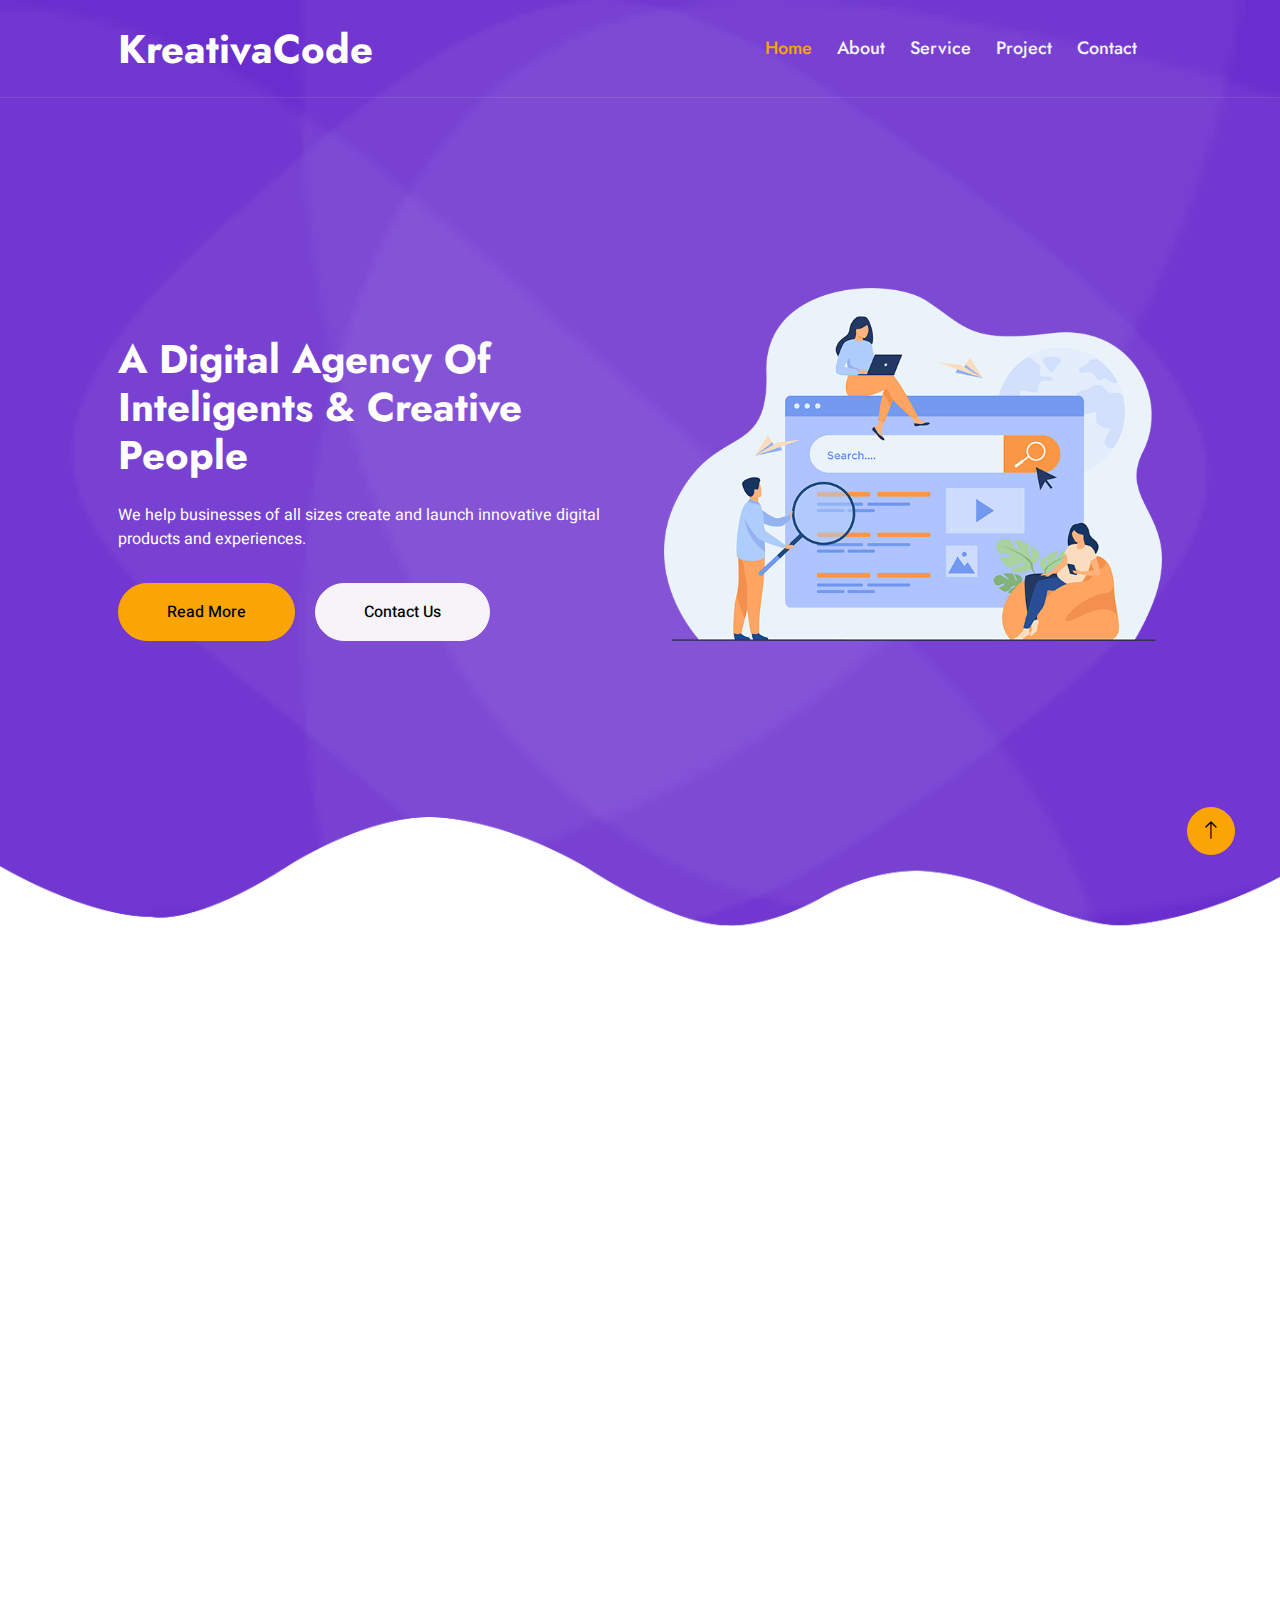
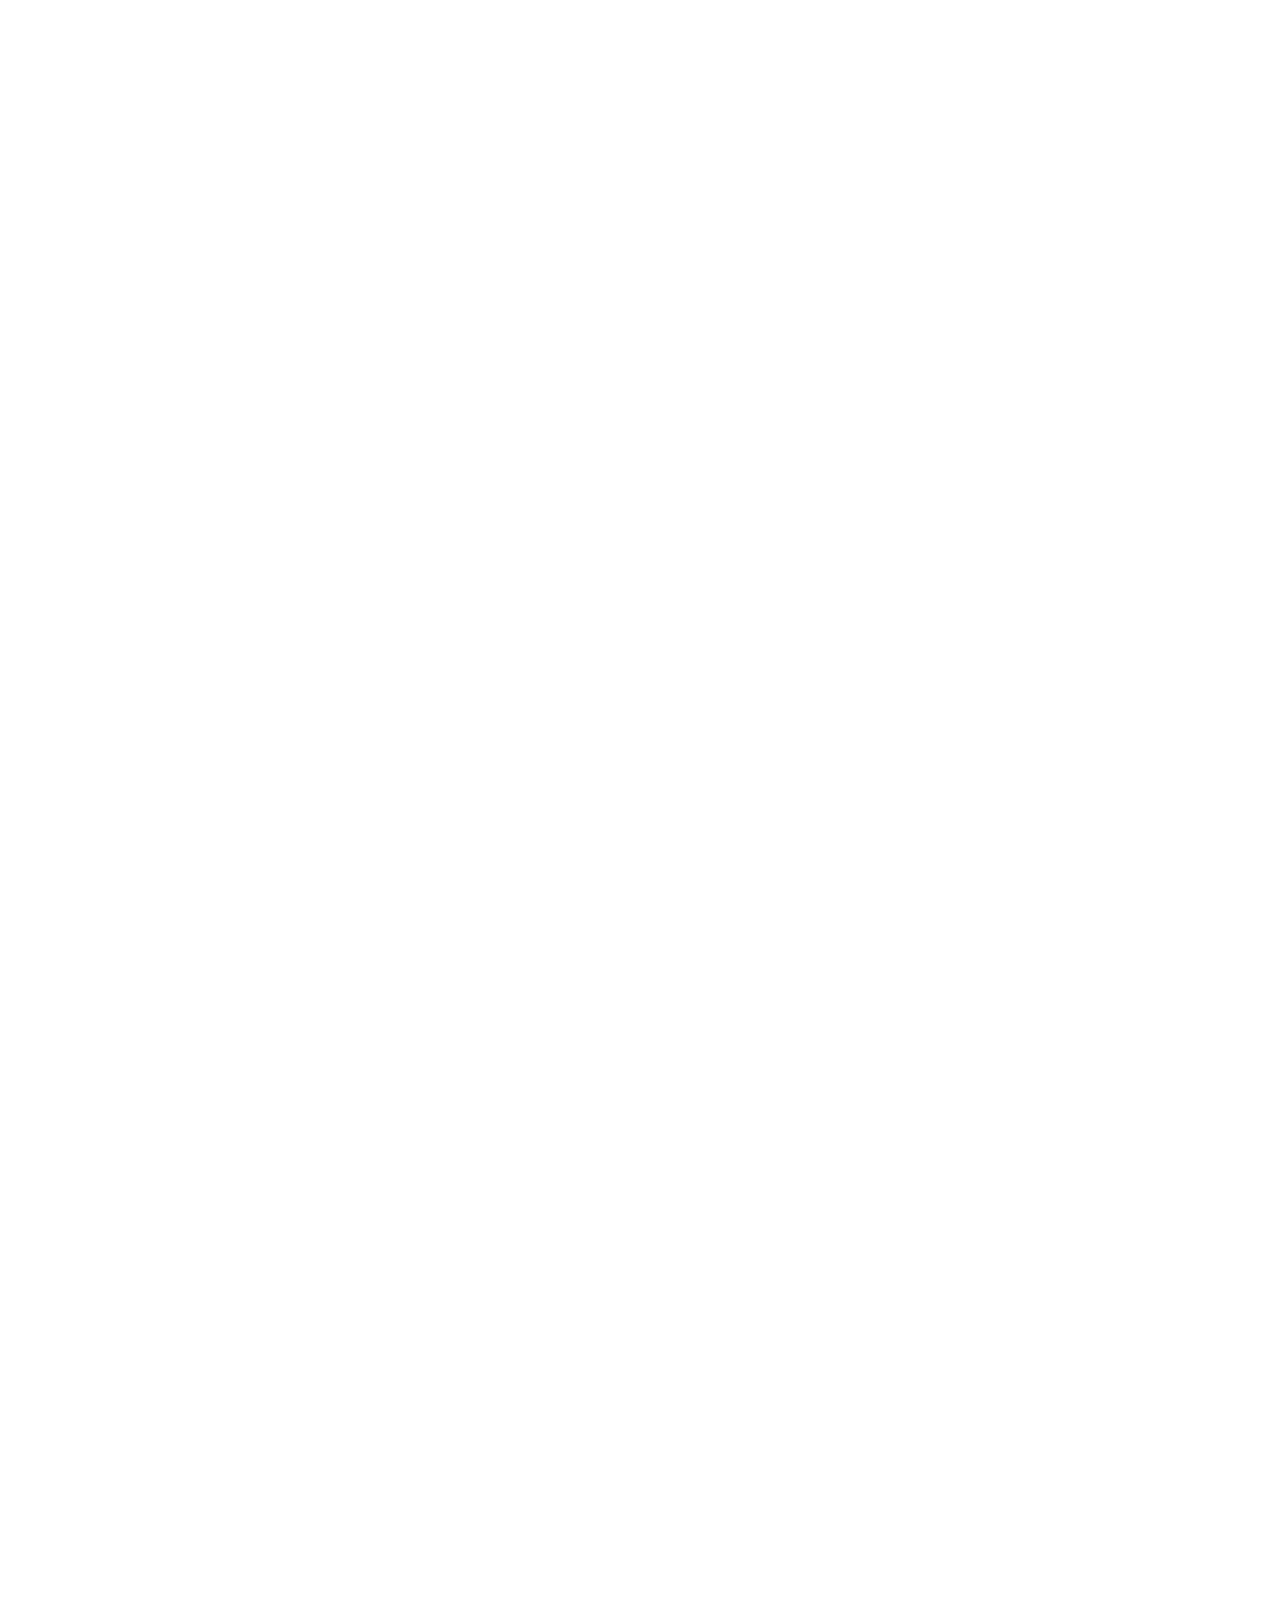
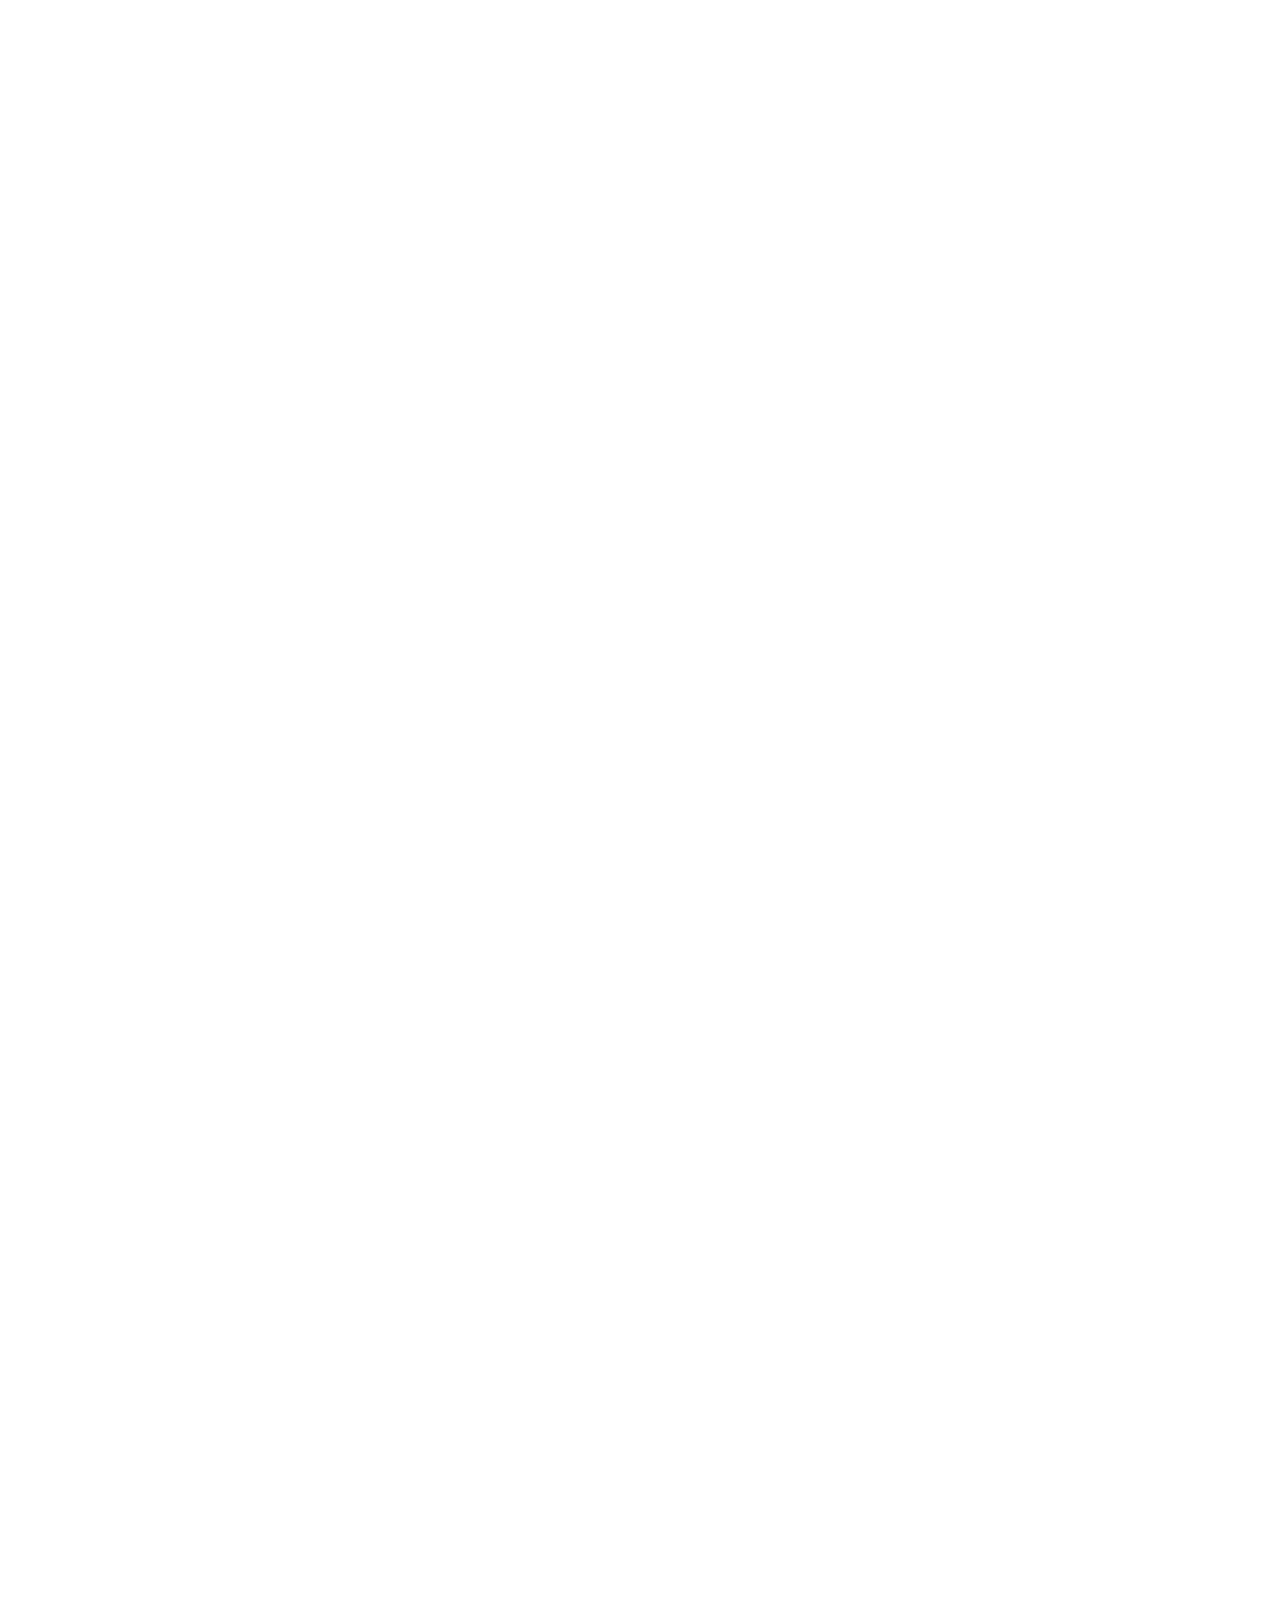
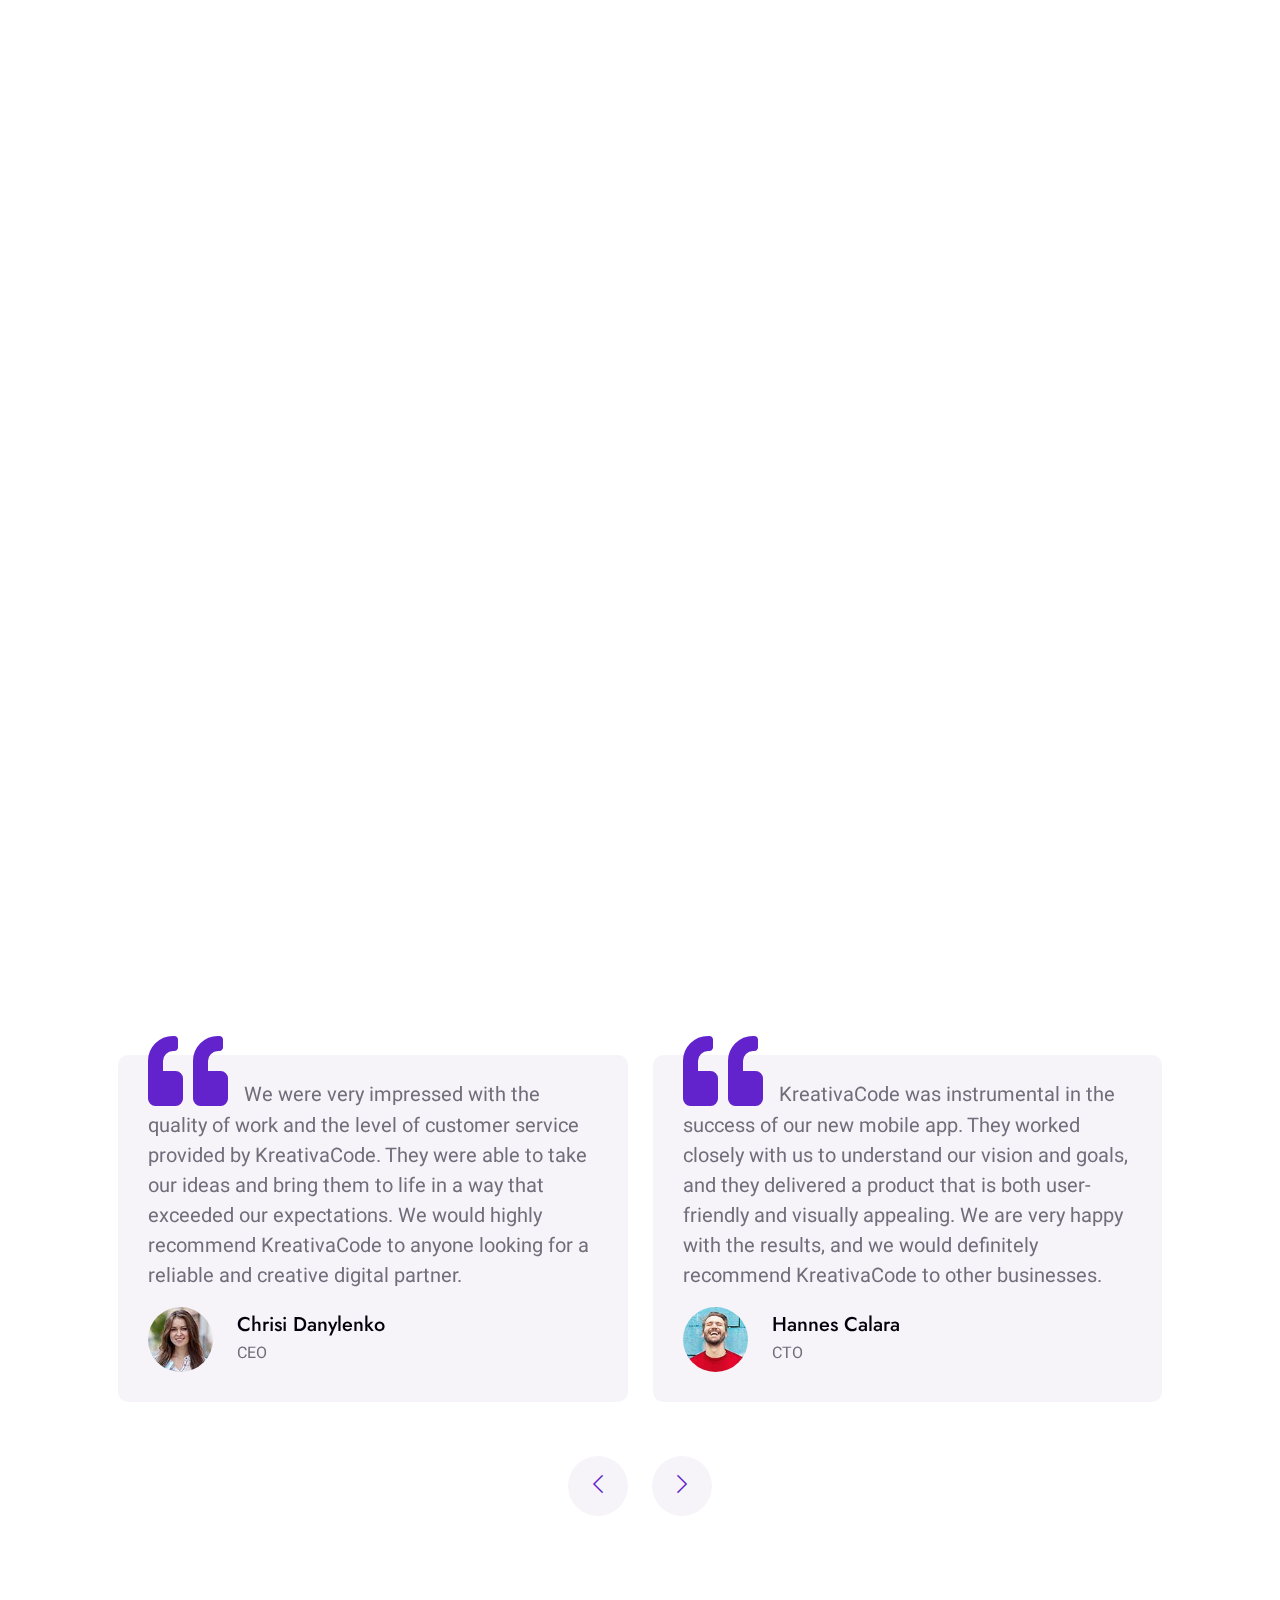
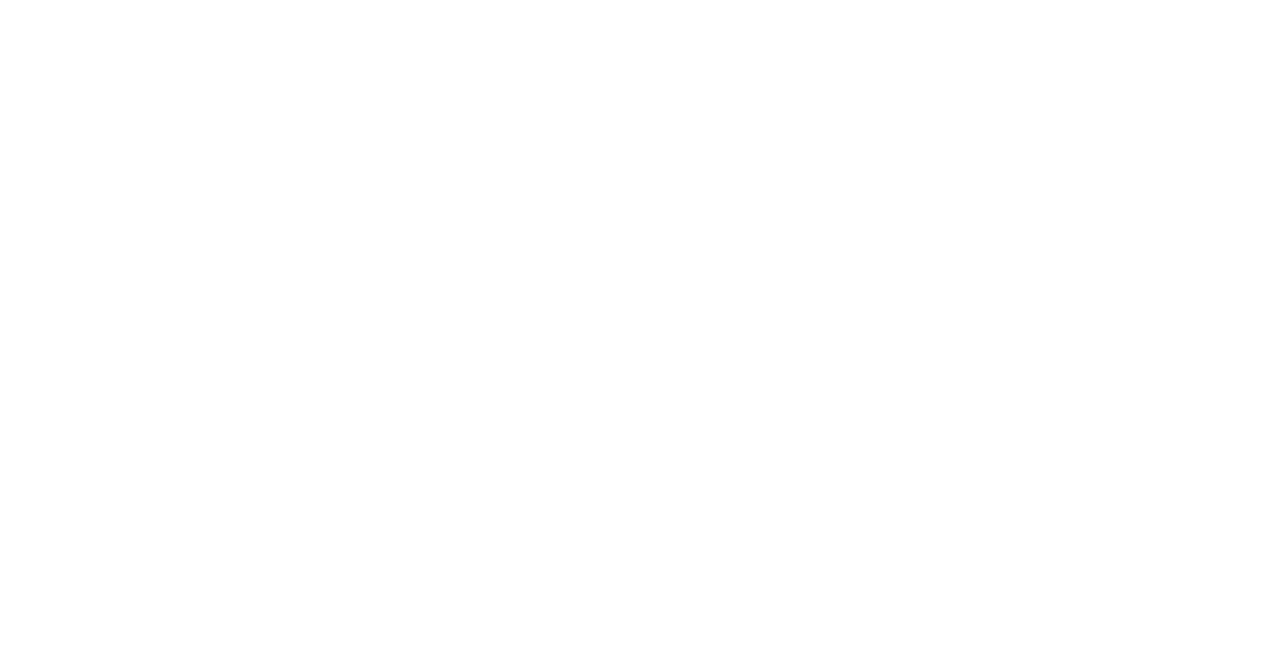
==== commit 38159b2f: "update page content" ====
--- a/index.html
+++ b/index.html
@@ -3,7 +3,7 @@
 
 <head>
     <meta charset="utf-8">
-    <title>DGital - Digital Agency HTML Template</title>
+    <title>KreativaCode - Digital Agency HTML Template</title>
     <meta content="width=device-width, initial-scale=1.0" name="viewport">
     <meta content="" name="keywords">
     <meta content="" name="description">
@@ -46,30 +46,23 @@
         <!-- Navbar & Hero Start -->
         <div class="container-xxl position-relative p-0">
             <nav class="navbar navbar-expand-lg navbar-light px-4 px-lg-5 py-3 py-lg-0">
-                <a href="" class="navbar-brand p-0">
-                    <h1 class="m-0">DGital</h1>
-                    <!-- <img src="img/logo.png" alt="Logo"> -->
-                </a>
-                <button class="navbar-toggler" type="button" data-bs-toggle="collapse" data-bs-target="#navbarCollapse">
-                    <span class="fa fa-bars"></span>
-                </button>
-                <div class="collapse navbar-collapse" id="navbarCollapse">
-                    <div class="navbar-nav mx-auto py-0">
-                        <a href="index.html" class="nav-item nav-link active">Home</a>
-                        <a href="about.html" class="nav-item nav-link">About</a>
-                        <a href="service.html" class="nav-item nav-link">Service</a>
-                        <a href="project.html" class="nav-item nav-link">Project</a>
-                        <div class="nav-item dropdown">
-                            <a href="#" class="nav-link dropdown-toggle" data-bs-toggle="dropdown">Pages</a>
-                            <div class="dropdown-menu m-0">
-                                <a href="team.html" class="dropdown-item">Our Team</a>
-                                <a href="testimonial.html" class="dropdown-item">Testimonial</a>
-                                <a href="404.html" class="dropdown-item">404 Page</a>
-                            </div>
-                        </div>
-                        <a href="contact.html" class="nav-item nav-link">Contact</a>
-                    </div>
-                    <a href="" class="btn rounded-pill py-2 px-4 ms-3 d-none d-lg-block">Get Started</a>
+                <div class="container px-lg-5">
+                    <a href="/" class="navbar-brand p-0">
+                        <h1 class="m-0">KreativaCode</h1>
+                        <!-- <img src="img/logo.png" alt="Logo"> -->
+                    </a>
+                    <button class="navbar-toggler" type="button" data-bs-toggle="collapse" data-bs-target="#navbarCollapse">
+                        <span class="fa fa-bars"></span>
+                    </button>
+                    <div class="collapse navbar-collapse" id="navbarCollapse">
+                        <div class="navbar-nav ms-sm-auto py-0">
+                            <a href="index.html" class="nav-item nav-link active">Home</a>
+                            <a href="about.html" class="nav-item nav-link">About</a>
+                            <a href="service.html" class="nav-item nav-link">Service</a>
+                            <a href="project.html" class="nav-item nav-link">Project</a>
+                            <a href="contact.html" class="nav-item nav-link">Contact</a>
+                        </div>
+                    </div>
                 </div>
             </nav>
 
@@ -78,9 +71,9 @@
                     <div class="row g-5 align-items-end">
                         <div class="col-lg-6 text-center text-lg-start">
                             <h1 class="text-white mb-4 animated slideInDown">A Digital Agency Of Inteligents & Creative People</h1>
-                            <p class="text-white pb-3 animated slideInDown">Tempor rebum no at dolore lorem clita rebum rebum ipsum rebum stet dolor sed justo kasd. Ut dolor sed magna dolor sea diam. Sit diam sit justo amet ipsum vero ipsum clita lorem</p>
-                            <a href="" class="btn btn-secondary py-sm-3 px-sm-5 rounded-pill me-3 animated slideInLeft">Read More</a>
-                            <a href="" class="btn btn-light py-sm-3 px-sm-5 rounded-pill animated slideInRight">Contact Us</a>
+                            <p class="text-white pb-3 animated slideInDown"> We help businesses of all sizes create and launch innovative digital products and experiences.</p>
+                            <a href="/about.html" class="btn btn-secondary py-sm-3 px-sm-5 rounded-pill me-3 animated slideInLeft">Read More</a>
+                            <a href="/contact.html" class="btn btn-light py-sm-3 px-sm-5 rounded-pill animated slideInRight">Contact Us</a>
                         </div>
                         <div class="col-lg-6 text-center text-lg-start">
                             <img class="img-fluid animated zoomIn" src="img/hero.png" alt="">
@@ -98,23 +91,23 @@
                 <div class="row g-4">
                     <div class="col-lg-4 wow fadeInUp" data-wow-delay="0.1s">
                         <div class="feature-item bg-light rounded text-center p-4">
-                            <i class="fa fa-3x fa-mail-bulk text-primary mb-4"></i>
-                            <h5 class="mb-3">Digital Marketing</h5>
-                            <p class="m-0">Erat ipsum justo amet duo et elitr dolor, est duo duo eos lorem sed diam stet diam sed stet lorem.</p>
+                            <i class="fa fa-3x fa-laptop-code text-primary mb-4"></i>
+                            <h5 class="mb-3">Web Development</h5>
+                            <p class="m-0">We build custom websites that are both visually appealing and functional. We can help you create a website that is tailored to your specific business needs and goals.</p>
                         </div>
                     </div>
                     <div class="col-lg-4 wow fadeInUp" data-wow-delay="0.3s">
                         <div class="feature-item bg-light rounded text-center p-4">
-                            <i class="fa fa-3x fa-search text-primary mb-4"></i>
-                            <h5 class="mb-3">SEO & Backlinks</h5>
-                            <p class="m-0">Erat ipsum justo amet duo et elitr dolor, est duo duo eos lorem sed diam stet diam sed stet lorem.</p>
+                            <i class="fab fa-3x fa-android text-primary mb-4"></i>
+                            <h5 class="mb-3">Mobile Dpp Development</h5>
+                            <p class="m-0">We develop native and hybrid mobile apps for iOS and Android devices. We can help you create a mobile app that will engage your users and help you achieve your business goals.</p>
                         </div>
                     </div>
                     <div class="col-lg-4 wow fadeInUp" data-wow-delay="0.5s">
                         <div class="feature-item bg-light rounded text-center p-4">
-                            <i class="fa fa-3x fa-laptop-code text-primary mb-4"></i>
-                            <h5 class="mb-3">Design & Development</h5>
-                            <p class="m-0">Erat ipsum justo amet duo et elitr dolor, est duo duo eos lorem sed diam stet diam sed stet lorem.</p>
+                            <i class="fa fa-3x fa-thumbs-up text-primary mb-4"></i>
+                            <h5 class="mb-3">Custom Software Development</h5>
+                            <p class="m-0">We develop custom software solutions for businesses of all sizes. We can help you automate your business processes, improve efficiency, and gain a competitive advantage.</p>
                         </div>
                     </div>
                 </div>
@@ -130,19 +123,20 @@
                     <div class="col-lg-6 wow fadeInUp" data-wow-delay="0.1s">
                         <p class="section-title text-secondary">About Us<span></span></p>
                         <h1 class="mb-5">#1 Digital solution with 10 years of experience</h1>
-                        <p class="mb-4">Diam dolor diam ipsum et tempor sit. Aliqu diam amet diam et eos labore. Clita erat ipsum et lorem et sit, sed stet no labore lorem sit clita duo justo eirmod magna dolore erat amet</p>
+                        <p class="mb-4">
+                            KreativaCode provides a wide range of solutions to help businesses of all sizes create and launch innovative digital products and experiences.</p>
                         <div class="skill mb-4">
                             <div class="d-flex justify-content-between">
-                                <p class="mb-2">Digital Marketing</p>
-                                <p class="mb-2">85%</p>
+                                <p class="mb-2">Web development</p>
+                                <p class="mb-2">95%</p>
                             </div>
                             <div class="progress">
-                                <div class="progress-bar bg-primary" role="progressbar" aria-valuenow="85" aria-valuemin="0" aria-valuemax="100"></div>
+                                <div class="progress-bar bg-primary" role="progressbar" aria-valuenow="95" aria-valuemin="0" aria-valuemax="100"></div>
                             </div>
                         </div>
                         <div class="skill mb-4">
                             <div class="d-flex justify-content-between">
-                                <p class="mb-2">SEO & Backlinks</p>
+                                <p class="mb-2">Mobile App Development</p>
                                 <p class="mb-2">90%</p>
                             </div>
                             <div class="progress">
@@ -151,11 +145,11 @@
                         </div>
                         <div class="skill mb-4">
                             <div class="d-flex justify-content-between">
-                                <p class="mb-2">Design & Development</p>
-                                <p class="mb-2">95%</p>
+                                <p class="mb-2">Custom Software Development</p>
+                                <p class="mb-2">85%</p>
                             </div>
                             <div class="progress">
-                                <div class="progress-bar bg-dark" role="progressbar" aria-valuenow="95" aria-valuemin="0" aria-valuemax="100"></div>
+                                <div class="progress-bar bg-dark" role="progressbar" aria-valuenow="85" aria-valuemin="0" aria-valuemax="100"></div>
                             </div>
                         </div>
                         <a href="" class="btn btn-primary py-sm-3 px-sm-5 rounded-pill mt-3">Read More</a>
@@ -175,23 +169,23 @@
                 <div class="row g-4">
                     <div class="col-md-6 col-lg-3 text-center wow fadeIn" data-wow-delay="0.1s">
                         <i class="fa fa-certificate fa-3x text-secondary mb-3"></i>
-                        <h1 class="text-white mb-2" data-toggle="counter-up">1234</h1>
+                        <h1 class="text-white mb-2" data-toggle="counter-up">10</h1>
                         <p class="text-white mb-0">Years Experience</p>
                     </div>
                     <div class="col-md-6 col-lg-3 text-center wow fadeIn" data-wow-delay="0.3s">
                         <i class="fa fa-users-cog fa-3x text-secondary mb-3"></i>
-                        <h1 class="text-white mb-2" data-toggle="counter-up">1234</h1>
+                        <h1 class="text-white mb-2" data-toggle="counter-up">30</h1>
                         <p class="text-white mb-0">Team Members</p>
                     </div>
                     <div class="col-md-6 col-lg-3 text-center wow fadeIn" data-wow-delay="0.5s">
                         <i class="fa fa-users fa-3x text-secondary mb-3"></i>
-                        <h1 class="text-white mb-2" data-toggle="counter-up">1234</h1>
+                        <h1 class="text-white mb-2" data-toggle="counter-up">50</h1>
                         <p class="text-white mb-0">Satisfied Clients</p>
                     </div>
                     <div class="col-md-6 col-lg-3 text-center wow fadeIn" data-wow-delay="0.7s">
                         <i class="fa fa-check fa-3x text-secondary mb-3"></i>
-                        <h1 class="text-white mb-2" data-toggle="counter-up">1234</h1>
-                        <p class="text-white mb-0">Compleate Projects</p>
+                        <h1 class="text-white mb-2" data-toggle="counter-up">60</h1>
+                        <p class="text-white mb-0">Complete Projects</p>
                     </div>
                 </div>
             </div>
@@ -207,23 +201,43 @@
                     <h1 class="text-center mb-5">What Solutions We Provide</h1>
                 </div>
                 <div class="row g-4">
+                    <div class="col-lg-4 col-md-6 wow fadeInUp" data-wow-delay="0.3s">
+                        <div class="service-item d-flex flex-column text-center rounded">
+                            <div class="service-icon flex-shrink-0">
+                                <i class="fa fa-laptop-code fa-2x"></i>
+                            </div>
+                            <h5 class="mb-3">Web Development</h5>
+                            <p class="m-0">We build custom websites that are both visually appealing and functional. We can help you create a website that is tailored to your specific business needs and goals.</p>
+                            <a class="btn btn-square" href=""><i class="fa fa-arrow-right"></i></a>
+                        </div>
+                    </div>
+                    <div class="col-lg-4 col-md-6 wow fadeInUp" data-wow-delay="0.5s">
+                        <div class="service-item d-flex flex-column text-center rounded">
+                            <div class="service-icon flex-shrink-0">
+                                <i class="fab fa-android fa-2x"></i>
+                            </div>
+                            <h5 class="mb-3">Mobile App Development</h5>
+                            <p class="m-0">We develop native and hybrid mobile apps for iOS and Android devices. We can help you create a mobile app that engages your users and help you achieve your business goals.</p>
+                            <a class="btn btn-square" href=""><i class="fa fa-arrow-right"></i></a>
+                        </div>
+                    </div>
+                    <div class="col-lg-4 col-md-6 wow fadeInUp" data-wow-delay="0.3s">
+                        <div class="service-item d-flex flex-column text-center rounded">
+                            <div class="service-icon flex-shrink-0">
+                                <i class="fa fa-thumbs-up fa-2x"></i>
+                            </div>
+                            <h5 class="mb-3">Custom Software Development</h5>
+                            <p class="m-0">We develop custom software solutions for businesses of all sizes. We can help you automate your business processes, improve efficiency, and gain a competitive advantage.</p>
+                            <a class="btn btn-square" href=""><i class="fa fa-arrow-right"></i></a>
+                        </div>
+                    </div>
                     <div class="col-lg-4 col-md-6 wow fadeInUp" data-wow-delay="0.1s">
                         <div class="service-item d-flex flex-column text-center rounded">
                             <div class="service-icon flex-shrink-0">
                                 <i class="fa fa-search fa-2x"></i>
                             </div>
                             <h5 class="mb-3">SEO Optimization</h5>
-                            <p class="m-0">Erat ipsum justo amet duo et elitr dolor, est duo duo eos lorem sed diam stet diam sed stet lorem.</p>
-                            <a class="btn btn-square" href=""><i class="fa fa-arrow-right"></i></a>
-                        </div>
-                    </div>
-                    <div class="col-lg-4 col-md-6 wow fadeInUp" data-wow-delay="0.3s">
-                        <div class="service-item d-flex flex-column text-center rounded">
-                            <div class="service-icon flex-shrink-0">
-                                <i class="fa fa-laptop-code fa-2x"></i>
-                            </div>
-                            <h5 class="mb-3">Web Design</h5>
-                            <p class="m-0">Erat ipsum justo amet duo et elitr dolor, est duo duo eos lorem sed diam stet diam sed stet lorem.</p>
+                            <p class="m-0">We can help you optimize your website and content for search engines so that you can reach more potential customers.</p>
                             <a class="btn btn-square" href=""><i class="fa fa-arrow-right"></i></a>
                         </div>
                     </div>
@@ -233,7 +247,7 @@
                                 <i class="fab fa-facebook-f fa-2x"></i>
                             </div>
                             <h5 class="mb-3">Social Media Marketing</h5>
-                            <p class="m-0">Erat ipsum justo amet duo et elitr dolor, est duo duo eos lorem sed diam stet diam sed stet lorem.</p>
+                            <p class="m-0">We can help you create and distribute high-quality content that will attract and engage your target audience.</p>
                             <a class="btn btn-square" href=""><i class="fa fa-arrow-right"></i></a>
                         </div>
                     </div>
@@ -243,30 +257,12 @@
                                 <i class="fa fa-mail-bulk fa-2x"></i>
                             </div>
                             <h5 class="mb-3">Email Marketing</h5>
-                            <p class="m-0">Erat ipsum justo amet duo et elitr dolor, est duo duo eos lorem sed diam stet diam sed stet lorem.</p>
+                            <p class="m-0">Win new customers with the email marketing and automations brand* that recommends ways to get more opens and sales.</p>
                             <a class="btn btn-square" href=""><i class="fa fa-arrow-right"></i></a>
                         </div>
                     </div>
-                    <div class="col-lg-4 col-md-6 wow fadeInUp" data-wow-delay="0.3s">
-                        <div class="service-item d-flex flex-column text-center rounded">
-                            <div class="service-icon flex-shrink-0">
-                                <i class="fa fa-thumbs-up fa-2x"></i>
-                            </div>
-                            <h5 class="mb-3">PPC Advertising</h5>
-                            <p class="m-0">Erat ipsum justo amet duo et elitr dolor, est duo duo eos lorem sed diam stet diam sed stet lorem.</p>
-                            <a class="btn btn-square" href=""><i class="fa fa-arrow-right"></i></a>
-                        </div>
-                    </div>
-                    <div class="col-lg-4 col-md-6 wow fadeInUp" data-wow-delay="0.5s">
-                        <div class="service-item d-flex flex-column text-center rounded">
-                            <div class="service-icon flex-shrink-0">
-                                <i class="fab fa-android fa-2x"></i>
-                            </div>
-                            <h5 class="mb-3">App Development</h5>
-                            <p class="m-0">Erat ipsum justo amet duo et elitr dolor, est duo duo eos lorem sed diam stet diam sed stet lorem.</p>
-                            <a class="btn btn-square" href=""><i class="fa fa-arrow-right"></i></a>
-                        </div>
-                    </div>
+
+
                 </div>
             </div>
         </div>
@@ -280,7 +276,7 @@
                     <div class="col-lg-7 text-center">
                         <p class="section-title text-white justify-content-center"><span></span>Newsletter<span></span></p>
                         <h1 class="text-center text-white mb-4">Stay Always In Touch</h1>
-                        <p class="text-white mb-4">Diam dolor diam ipsum et tempor sit. Aliqu diam amet diam et eos labore. Clita erat ipsum et lorem et sit sed stet lorem sit clita duo justo</p>
+                        <p class="text-white mb-4">No matter what your digital needs are, KreativaCode can help you find the right solution. We are committed to helping our clients succeed, and we work closely with them to understand their unique needs and goals.</p>
                         <div class="position-relative w-100 mt-3">
                             <input class="form-control border-0 rounded-pill w-100 ps-4 pe-5" type="text" placeholder="Enter Your Email" style="height: 48px;">
                             <button type="button" class="btn shadow-none position-absolute top-0 end-0 mt-1 me-2"><i class="fa fa-paper-plane text-primary fs-4"></i></button>
@@ -303,8 +299,8 @@
                     <div class="col-12 text-center">
                         <ul class="list-inline mb-5" id="portfolio-flters">
                             <li class="mx-2 active" data-filter="*">All</li>
-                            <li class="mx-2" data-filter=".first">Web Design</li>
-                            <li class="mx-2" data-filter=".second">Graphic Design</li>
+                            <li class="mx-2" data-filter=".first">Web Development</li>
+                            <li class="mx-2" data-filter=".second">Mobile Development</li>
                         </ul>
                     </div>
                 </div>
@@ -312,90 +308,90 @@
                     <div class="col-lg-4 col-md-6 portfolio-item first wow fadeInUp" data-wow-delay="0.1s">
                         <div class="rounded overflow-hidden">
                             <div class="position-relative overflow-hidden">
-                                <img class="img-fluid w-100" src="img/portfolio-1.jpg" alt="">
+                                <img class="img-fluid w-100" src="img/Portfolios/Exklusivwohnen.png" alt="">
                                 <div class="portfolio-overlay">
-                                    <a class="btn btn-square btn-outline-light mx-1" href="img/portfolio-1.jpg" data-lightbox="portfolio"><i class="fa fa-eye"></i></a>
-                                    <a class="btn btn-square btn-outline-light mx-1" href=""><i class="fa fa-link"></i></a>
+                                    <a class="btn btn-square btn-outline-light mx-1" href="img/Portfolios/Exklusivwohnen.png" data-lightbox="portfolio"><i class="fa fa-eye"></i></a>
+<!--                                    <a class="btn btn-square btn-outline-light mx-1" href=""><i class="fa fa-link"></i></a>-->
                                 </div>
                             </div>
                             <div class="bg-light p-4">
-                                <p class="text-primary fw-medium mb-2">UI / UX Design</p>
-                                <h5 class="lh-base mb-0">Digital Agency Website Design And Development</a>
-                            </div>
-                        </div>
-                    </div>
-                    <div class="col-lg-4 col-md-6 portfolio-item second wow fadeInUp" data-wow-delay="0.3s">
+                                <p class="text-primary fw-medium mb-2">Web Development</p>
+                                <h5 class="lh-base mb-0">Exclusiv Wohnen - Your Partner For Building Houses</h5>
+                            </div>
+                        </div>
+                    </div>
+                    <div class="col-lg-4 col-md-6 portfolio-item first wow fadeInUp" data-wow-delay="0.3s">
                         <div class="rounded overflow-hidden">
                             <div class="position-relative overflow-hidden">
-                                <img class="img-fluid w-100" src="img/portfolio-2.jpg" alt="">
+                                <img class="img-fluid w-100" src="img/Portfolios/Display4media.jpg" alt="">
                                 <div class="portfolio-overlay">
-                                    <a class="btn btn-square btn-outline-light mx-1" href="img/portfolio-2.jpg" data-lightbox="portfolio"><i class="fa fa-eye"></i></a>
-                                    <a class="btn btn-square btn-outline-light mx-1" href=""><i class="fa fa-link"></i></a>
+                                    <a class="btn btn-square btn-outline-light mx-1" href="img/Portfolios/Display4media.jpg" data-lightbox="portfolio"><i class="fa fa-eye"></i></a>
+<!--                                    <a class="btn btn-square btn-outline-light mx-1" href=""><i class="fa fa-link"></i></a>-->
                                 </div>
                             </div>
                             <div class="bg-light p-4">
-                                <p class="text-primary fw-medium mb-2">UI / UX Design</p>
-                                <h5 class="lh-base mb-0">Digital Agency Website Design And Development</a>
+                                <p class="text-primary fw-medium mb-2">Web Development</p>
+                                <h5 class="lh-base mb-0">Display4media - Digital Out Of Home Advertising Network For Advertisers</h5>
+                            </div>
+                        </div>
+                    </div>
+                    <div class="col-lg-4 col-md-6 portfolio-item second wow fadeInUp" data-wow-delay="0.5s">
+                        <div class="rounded overflow-hidden">
+                            <div class="position-relative overflow-hidden">
+                                <img class="img-fluid w-100" src="img/Portfolios/mapme.jpg" alt="">
+                                <div class="portfolio-overlay">
+                                    <a class="btn btn-square btn-outline-light mx-1" href="img/Portfolios/mapme.jpg" data-lightbox="portfolio"><i class="fa fa-eye"></i></a>
+<!--                                    <a class="btn btn-square btn-outline-light mx-1" href=""><i class="fa fa-link"></i></a>-->
+                                </div>
+                            </div>
+                            <div class="bg-light p-4">
+                                <p class="text-primary fw-medium mb-2">Mobile Development</p>
+                                <h5 class="lh-base mb-0">Mapme - The Map Builder For Every Need</h5>
+                            </div>
+                        </div>
+                    </div>
+                    <div class="col-lg-4 col-md-6 portfolio-item first wow fadeInUp" data-wow-delay="0.1s">
+                        <div class="rounded overflow-hidden">
+                            <div class="position-relative overflow-hidden">
+                                <img class="img-fluid w-100" src="img/Portfolios/Luxury.jpg" alt="">
+                                <div class="portfolio-overlay">
+                                    <a class="btn btn-square btn-outline-light mx-1" href="img/Portfolios/Luxury.jpg" data-lightbox="portfolio"><i class="fa fa-eye"></i></a>
+<!--                                    <a class="btn btn-square btn-outline-light mx-1" href=""><i class="fa fa-link"></i></a>-->
+                                </div>
+                            </div>
+                            <div class="bg-light p-4">
+                                <p class="text-primary fw-medium mb-2">Web Development</p>
+                                <h5 class="lh-base mb-0">Lamerica Real Estate - Strategy, Creativity, and Accountability</h5>
+                            </div>
+                        </div>
+                    </div>
+                    <div class="col-lg-4 col-md-6 portfolio-item first wow fadeInUp" data-wow-delay="0.3s">
+                        <div class="rounded overflow-hidden">
+                            <div class="position-relative overflow-hidden">
+                                <img class="img-fluid w-100" src="img/Portfolios/Shvitz.png" alt="">
+                                <div class="portfolio-overlay">
+                                    <a class="btn btn-square btn-outline-light mx-1" href="img/Portfolios/Shvitz.png" data-lightbox="portfolio"><i class="fa fa-eye"></i></a>
+<!--                                    <a class="btn btn-square btn-outline-light mx-1" href=""><i class="fa fa-link"></i></a>-->
+                                </div>
+                            </div>
+                            <div class="bg-light p-4">
+                                <p class="text-primary fw-medium mb-2">Web Development</p>
+                                <h5 class="lh-base mb-0">Shvitz - Shared Personal Training From $20/hr</h5>
                             </div>
                         </div>
                     </div>
                     <div class="col-lg-4 col-md-6 portfolio-item first wow fadeInUp" data-wow-delay="0.5s">
                         <div class="rounded overflow-hidden">
                             <div class="position-relative overflow-hidden">
-                                <img class="img-fluid w-100" src="img/portfolio-3.jpg" alt="">
+                                <img class="img-fluid w-100" src="img/Portfolios/Soulelectronics.png" alt="">
                                 <div class="portfolio-overlay">
-                                    <a class="btn btn-square btn-outline-light mx-1" href="img/portfolio-3.jpg" data-lightbox="portfolio"><i class="fa fa-eye"></i></a>
-                                    <a class="btn btn-square btn-outline-light mx-1" href=""><i class="fa fa-link"></i></a>
+                                    <a class="btn btn-square btn-outline-light mx-1" href="img/Portfolios/Soulelectronics.png" data-lightbox="portfolio"><i class="fa fa-eye"></i></a>
+<!--                                    <a class="btn btn-square btn-outline-light mx-1" href=""><i class="fa fa-link"></i></a>-->
                                 </div>
                             </div>
                             <div class="bg-light p-4">
-                                <p class="text-primary fw-medium mb-2">UI / UX Design</p>
-                                <h5 class="lh-base mb-0">Digital Agency Website Design And Development</a>
-                            </div>
-                        </div>
-                    </div>
-                    <div class="col-lg-4 col-md-6 portfolio-item second wow fadeInUp" data-wow-delay="0.1s">
-                        <div class="rounded overflow-hidden">
-                            <div class="position-relative overflow-hidden">
-                                <img class="img-fluid w-100" src="img/portfolio-4.jpg" alt="">
-                                <div class="portfolio-overlay">
-                                    <a class="btn btn-square btn-outline-light mx-1" href="img/portfolio-4.jpg" data-lightbox="portfolio"><i class="fa fa-eye"></i></a>
-                                    <a class="btn btn-square btn-outline-light mx-1" href=""><i class="fa fa-link"></i></a>
-                                </div>
-                            </div>
-                            <div class="bg-light p-4">
-                                <p class="text-primary fw-medium mb-2">UI / UX Design</p>
-                                <h5 class="lh-base mb-0">Digital Agency Website Design And Development</a>
-                            </div>
-                        </div>
-                    </div>
-                    <div class="col-lg-4 col-md-6 portfolio-item first wow fadeInUp" data-wow-delay="0.3s">
-                        <div class="rounded overflow-hidden">
-                            <div class="position-relative overflow-hidden">
-                                <img class="img-fluid w-100" src="img/portfolio-5.jpg" alt="">
-                                <div class="portfolio-overlay">
-                                    <a class="btn btn-square btn-outline-light mx-1" href="img/portfolio-5.jpg" data-lightbox="portfolio"><i class="fa fa-eye"></i></a>
-                                    <a class="btn btn-square btn-outline-light mx-1" href=""><i class="fa fa-link"></i></a>
-                                </div>
-                            </div>
-                            <div class="bg-light p-4">
-                                <p class="text-primary fw-medium mb-2">UI / UX Design</p>
-                                <h5 class="lh-base mb-0">Digital Agency Website Design And Development</a>
-                            </div>
-                        </div>
-                    </div>
-                    <div class="col-lg-4 col-md-6 portfolio-item second wow fadeInUp" data-wow-delay="0.5s">
-                        <div class="rounded overflow-hidden">
-                            <div class="position-relative overflow-hidden">
-                                <img class="img-fluid w-100" src="img/portfolio-6.jpg" alt="">
-                                <div class="portfolio-overlay">
-                                    <a class="btn btn-square btn-outline-light mx-1" href="img/portfolio-6.jpg" data-lightbox="portfolio"><i class="fa fa-eye"></i></a>
-                                    <a class="btn btn-square btn-outline-light mx-1" href=""><i class="fa fa-link"></i></a>
-                                </div>
-                            </div>
-                            <div class="bg-light p-4">
-                                <p class="text-primary fw-medium mb-2">UI / UX Design</p>
-                                <h5 class="lh-base mb-0">Digital Agency Website Design And Development</a>
+                                <p class="text-primary fw-medium mb-2">Web Development</p>
+                                <h5 class="lh-base mb-0">Run Free Pro - Amazing Call Headset And Decent Motion</h5>
                             </div>
                         </div>
                     </div>
@@ -406,38 +402,40 @@
 
 
         <!-- Testimonial Start -->
-        <div class="container-xxl py-5 wow fadeInUp" data-wow-delay="0.1s">
-            <div class="container py-5 px-lg-5">
-                <p class="section-title text-secondary justify-content-center"><span></span>Testimonial<span></span></p>
-                <h1 class="text-center mb-5">What Say Our Clients!</h1>
+        <div class="container-xxl py-5">
+            <div class="container py-5 px-lg-5">
+                <div class="wow fadeInUp" data-wow-delay="0.1s">
+                    <p class="section-title text-secondary justify-content-center"><span></span>Testimonial<span></span></p>
+                    <h1 class="text-center mb-5">What Say Our Clients!</h1>
+                </div>
                 <div class="owl-carousel testimonial-carousel">
                     <div class="testimonial-item bg-light rounded my-4">
-                        <p class="fs-5"><i class="fa fa-quote-left fa-4x text-primary mt-n4 me-3"></i>Diam dolor diam ipsum sit. Aliqu diam amet diam et eos. Clita erat ipsum et lorem et sit sed stet lorem sit clita duo justo.</p>
+                        <p class="fs-5"><i class="fa fa-quote-left fa-4x text-primary mt-n4 me-3"></i>We were very impressed with the quality of work and the level of customer service provided by KreativaCode. They were able to take our ideas and bring them to life in a way that exceeded our expectations. We would highly recommend KreativaCode to anyone looking for a reliable and creative digital partner.</p>
                         <div class="d-flex align-items-center">
                             <img class="img-fluid flex-shrink-0 rounded-circle" src="img/testimonial-1.jpg" style="width: 65px; height: 65px;">
                             <div class="ps-4">
-                                <h5 class="mb-1">Client Name</h5>
-                                <span>Profession</span>
+                                <h5 class="mb-1">Chrisi Danylenko</h5>
+                                <span>CEO</span>
                             </div>
                         </div>
                     </div>
                     <div class="testimonial-item bg-light rounded my-4">
-                        <p class="fs-5"><i class="fa fa-quote-left fa-4x text-primary mt-n4 me-3"></i>Diam dolor diam ipsum sit. Aliqu diam amet diam et eos. Clita erat ipsum et lorem et sit sed stet lorem sit clita duo justo.</p>
+                        <p class="fs-5"><i class="fa fa-quote-left fa-4x text-primary mt-n4 me-3"></i>KreativaCode was instrumental in the success of our new mobile app. They worked closely with us to understand our vision and goals, and they delivered a product that is both user-friendly and visually appealing. We are very happy with the results, and we would definitely recommend KreativaCode to other businesses.</p>
                         <div class="d-flex align-items-center">
                             <img class="img-fluid flex-shrink-0 rounded-circle" src="img/testimonial-2.jpg" style="width: 65px; height: 65px;">
                             <div class="ps-4">
-                                <h5 class="mb-1">Client Name</h5>
-                                <span>Profession</span>
+                                <h5 class="mb-1">Hannes Calara</h5>
+                                <span>CTO</span>
                             </div>
                         </div>
                     </div>
                     <div class="testimonial-item bg-light rounded my-4">
-                        <p class="fs-5"><i class="fa fa-quote-left fa-4x text-primary mt-n4 me-3"></i>Diam dolor diam ipsum sit. Aliqu diam amet diam et eos. Clita erat ipsum et lorem et sit sed stet lorem sit clita duo justo.</p>
+                        <p class="fs-5"><i class="fa fa-quote-left fa-4x text-primary mt-n4 me-3"></i>We were looking for a company that could help us develop a custom software solution to automate our business processes. KreativaCode was the perfect choice for us. They were able to quickly understand our needs and develop a solution that met all of our requirements. We would recommend KreativaCode to other businesses.</p>
                         <div class="d-flex align-items-center">
                             <img class="img-fluid flex-shrink-0 rounded-circle" src="img/testimonial-3.jpg" style="width: 65px; height: 65px;">
                             <div class="ps-4">
-                                <h5 class="mb-1">Client Name</h5>
-                                <span>Profession</span>
+                                <h5 class="mb-1">Marius Costa</h5>
+                                <span>CEO</span>
                             </div>
                         </div>
                     </div>
@@ -448,61 +446,61 @@
 
 
         <!-- Team Start -->
-        <div class="container-xxl py-5">
-            <div class="container py-5 px-lg-5">
-                <div class="wow fadeInUp" data-wow-delay="0.1s">
-                    <p class="section-title text-secondary justify-content-center"><span></span>Our Team<span></span></p>
-                    <h1 class="text-center mb-5">Our Team Members</h1>
-                </div>
-                <div class="row g-4">
-                    <div class="col-lg-4 col-md-6 wow fadeInUp" data-wow-delay="0.1s">
-                        <div class="team-item bg-light rounded">
-                            <div class="text-center border-bottom p-4">
-                                <img class="img-fluid rounded-circle mb-4" src="img/team-1.jpg" alt="">
-                                <h5>John Doe</h5>
-                                <span>CEO & Founder</span>
-                            </div>
-                            <div class="d-flex justify-content-center p-4">
-                                <a class="btn btn-square mx-1" href=""><i class="fab fa-facebook-f"></i></a>
-                                <a class="btn btn-square mx-1" href=""><i class="fab fa-twitter"></i></a>
-                                <a class="btn btn-square mx-1" href=""><i class="fab fa-instagram"></i></a>
-                                <a class="btn btn-square mx-1" href=""><i class="fab fa-linkedin-in"></i></a>
-                            </div>
-                        </div>
-                    </div>
-                    <div class="col-lg-4 col-md-6 wow fadeInUp" data-wow-delay="0.3s">
-                        <div class="team-item bg-light rounded">
-                            <div class="text-center border-bottom p-4">
-                                <img class="img-fluid rounded-circle mb-4" src="img/team-2.jpg" alt="">
-                                <h5>Jessica Brown</h5>
-                                <span>Web Designer</span>
-                            </div>
-                            <div class="d-flex justify-content-center p-4">
-                                <a class="btn btn-square mx-1" href=""><i class="fab fa-facebook-f"></i></a>
-                                <a class="btn btn-square mx-1" href=""><i class="fab fa-twitter"></i></a>
-                                <a class="btn btn-square mx-1" href=""><i class="fab fa-instagram"></i></a>
-                                <a class="btn btn-square mx-1" href=""><i class="fab fa-linkedin-in"></i></a>
-                            </div>
-                        </div>
-                    </div>
-                    <div class="col-lg-4 col-md-6 wow fadeInUp" data-wow-delay="0.5s">
-                        <div class="team-item bg-light rounded">
-                            <div class="text-center border-bottom p-4">
-                                <img class="img-fluid rounded-circle mb-4" src="img/team-3.jpg" alt="">
-                                <h5>Tony Johnson</h5>
-                                <span>SEO Expert</span>
-                            </div>
-                            <div class="d-flex justify-content-center p-4">
-                                <a class="btn btn-square mx-1" href=""><i class="fab fa-facebook-f"></i></a>
-                                <a class="btn btn-square mx-1" href=""><i class="fab fa-twitter"></i></a>
-                                <a class="btn btn-square mx-1" href=""><i class="fab fa-instagram"></i></a>
-                                <a class="btn btn-square mx-1" href=""><i class="fab fa-linkedin-in"></i></a>
-                            </div>
-                        </div>
-                    </div>
-                </div>
-            </div>
-        </div>
+<!--        <div class="container-xxl py-5">-->
+<!--            <div class="container py-5 px-lg-5">-->
+<!--                <div class="wow fadeInUp" data-wow-delay="0.1s">-->
+<!--                    <p class="section-title text-secondary justify-content-center"><span></span>Our Team<span></span></p>-->
+<!--                    <h1 class="text-center mb-5">Our Team Members</h1>-->
+<!--                </div>-->
+<!--                <div class="row g-4">-->
+<!--                    <div class="col-lg-4 col-md-6 wow fadeInUp" data-wow-delay="0.1s">-->
+<!--                        <div class="team-item bg-light rounded">-->
+<!--                            <div class="text-center border-bottom p-4">-->
+<!--                                <img class="img-fluid rounded-circle mb-4" src="img/team-1.jpg" alt="">-->
+<!--                                <h5>John Doe</h5>-->
+<!--                                <span>CEO & Founder</span>-->
+<!--                            </div>-->
+<!--                            <div class="d-flex justify-content-center p-4">-->
+<!--                                <a class="btn btn-square mx-1" href=""><i class="fab fa-facebook-f"></i></a>-->
+<!--                                <a class="btn btn-square mx-1" href=""><i class="fab fa-twitter"></i></a>-->
+<!--                                <a class="btn btn-square mx-1" href=""><i class="fab fa-instagram"></i></a>-->
+<!--                                <a class="btn btn-square mx-1" href=""><i class="fab fa-linkedin-in"></i></a>-->
+<!--                            </div>-->
+<!--                        </div>-->
+<!--                    </div>-->
+<!--                    <div class="col-lg-4 col-md-6 wow fadeInUp" data-wow-delay="0.3s">-->
+<!--                        <div class="team-item bg-light rounded">-->
+<!--                            <div class="text-center border-bottom p-4">-->
+<!--                                <img class="img-fluid rounded-circle mb-4" src="img/team-2.jpg" alt="">-->
+<!--                                <h5>Jessica Brown</h5>-->
+<!--                                <span>Web Designer</span>-->
+<!--                            </div>-->
+<!--                            <div class="d-flex justify-content-center p-4">-->
+<!--                                <a class="btn btn-square mx-1" href=""><i class="fab fa-facebook-f"></i></a>-->
+<!--                                <a class="btn btn-square mx-1" href=""><i class="fab fa-twitter"></i></a>-->
+<!--                                <a class="btn btn-square mx-1" href=""><i class="fab fa-instagram"></i></a>-->
+<!--                                <a class="btn btn-square mx-1" href=""><i class="fab fa-linkedin-in"></i></a>-->
+<!--                            </div>-->
+<!--                        </div>-->
+<!--                    </div>-->
+<!--                    <div class="col-lg-4 col-md-6 wow fadeInUp" data-wow-delay="0.5s">-->
+<!--                        <div class="team-item bg-light rounded">-->
+<!--                            <div class="text-center border-bottom p-4">-->
+<!--                                <img class="img-fluid rounded-circle mb-4" src="img/team-3.jpg" alt="">-->
+<!--                                <h5>Tony Johnson</h5>-->
+<!--                                <span>SEO Expert</span>-->
+<!--                            </div>-->
+<!--                            <div class="d-flex justify-content-center p-4">-->
+<!--                                <a class="btn btn-square mx-1" href=""><i class="fab fa-facebook-f"></i></a>-->
+<!--                                <a class="btn btn-square mx-1" href=""><i class="fab fa-twitter"></i></a>-->
+<!--                                <a class="btn btn-square mx-1" href=""><i class="fab fa-instagram"></i></a>-->
+<!--                                <a class="btn btn-square mx-1" href=""><i class="fab fa-linkedin-in"></i></a>-->
+<!--                            </div>-->
+<!--                        </div>-->
+<!--                    </div>-->
+<!--                </div>-->
+<!--            </div>-->
+<!--        </div>-->
         <!-- Team End -->
         
 
@@ -572,14 +570,14 @@
 							<!--/*** This template is free as long as you keep the footer author’s credit link/attribution link/backlink. If you'd like to use the template without the footer author’s credit link/attribution link/backlink, you can purchase the Credit Removal License from "https://htmlcodex.com/credit-removal". Thank you for your support. ***/-->
 							Designed By <a class="border-bottom" href="https://htmlcodex.com">HTML Codex</a>
                         </div>
-                        <div class="col-md-6 text-center text-md-end">
-                            <div class="footer-menu">
-                                <a href="">Home</a>
-                                <a href="">Cookies</a>
-                                <a href="">Help</a>
-                                <a href="">FQAs</a>
-                            </div>
-                        </div>
+<!--                        <div class="col-md-6 text-center text-md-end">-->
+<!--                            <div class="footer-menu">-->
+<!--                                <a href="">Home</a>-->
+<!--                                <a href="">Cookies</a>-->
+<!--                                <a href="">Help</a>-->
+<!--                                <a href="">FQAs</a>-->
+<!--                            </div>-->
+<!--                        </div>-->
                     </div>
                 </div>
             </div>
--- a/css/style.css
+++ b/css/style.css
@@ -6,6 +6,9 @@
     --dark: #04000B;
 }
 
+.container-xxl {
+    max-width: 100% !important;
+}
 
 /*** Spinner ***/
 #spinner {
@@ -227,6 +230,7 @@
         center center,
         center bottom;
     background-repeat: no-repeat;
+    background-size: contain;
 }
 
 @media (max-width: 991.98px) {
@@ -520,6 +524,7 @@
         center top,
         center center;
     background-repeat: no-repeat;
+    background-size: contain;
 }
 
 .footer .btn.btn-social {
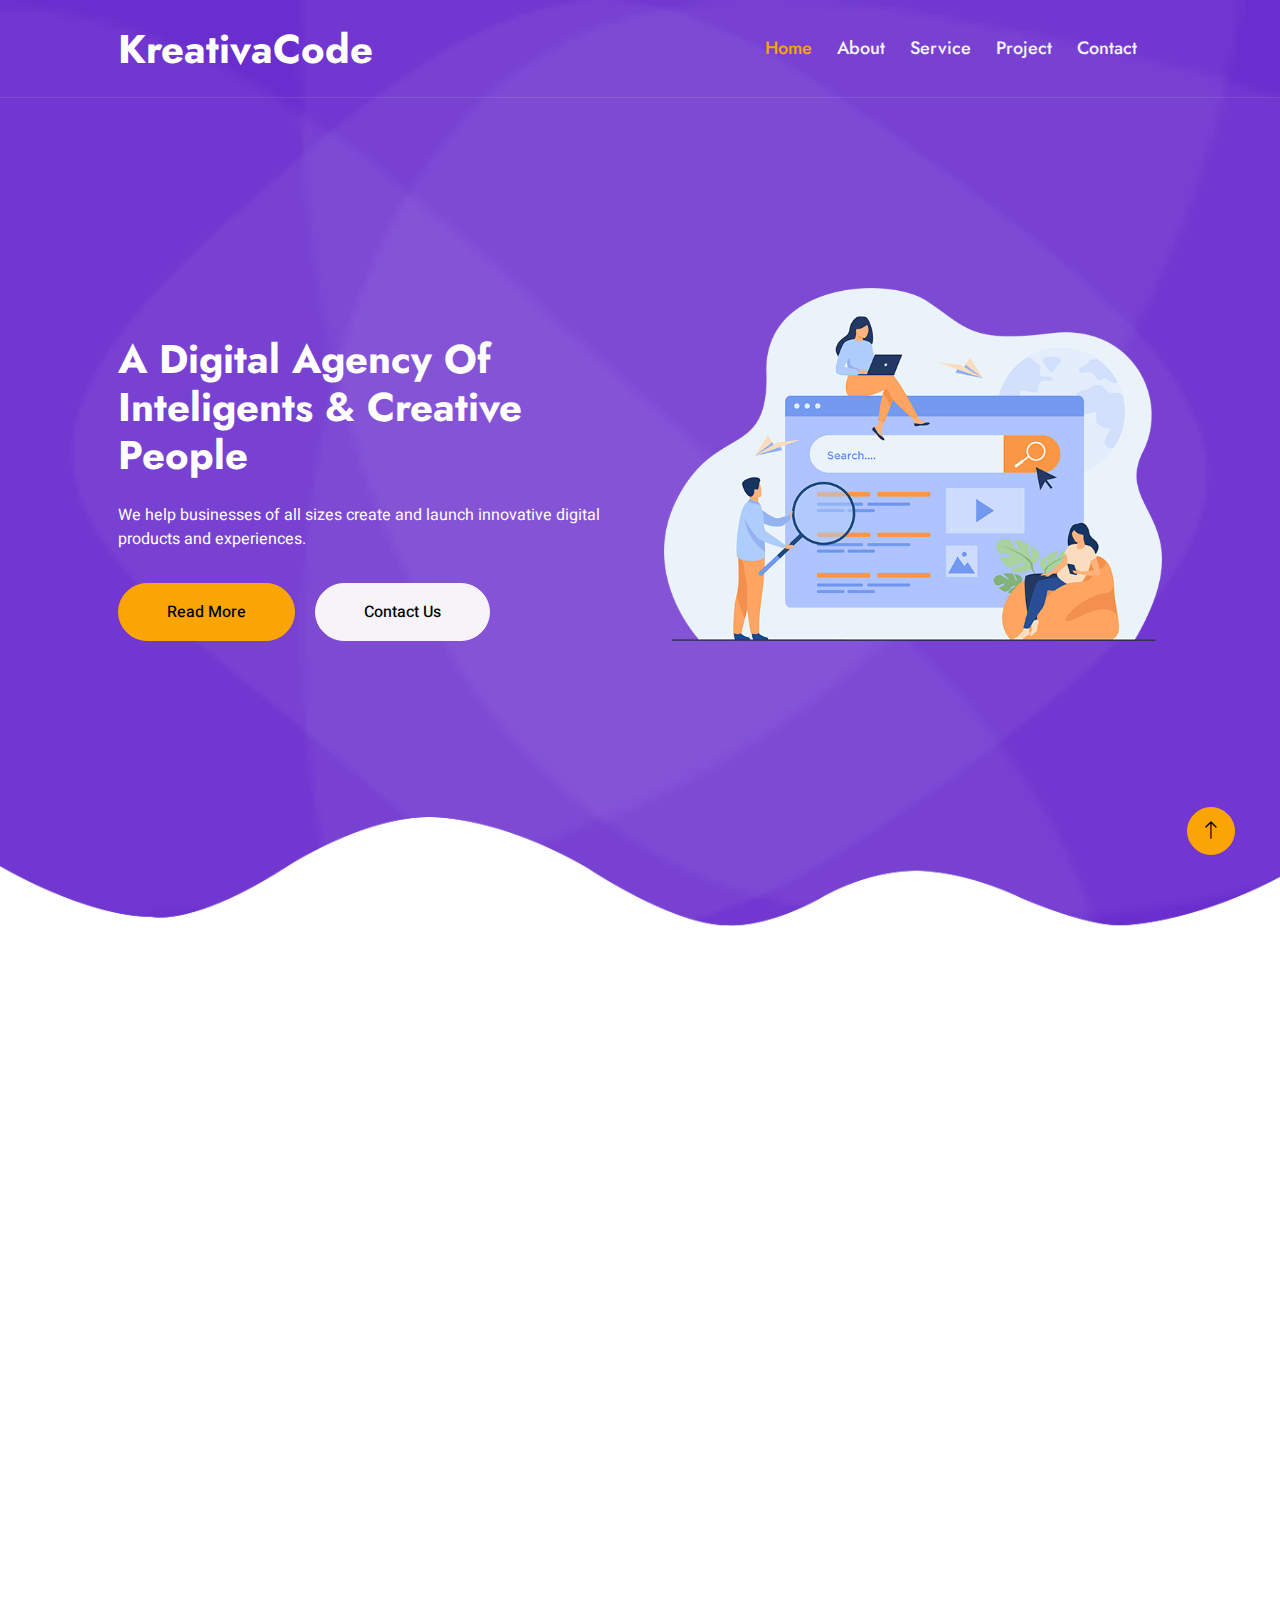
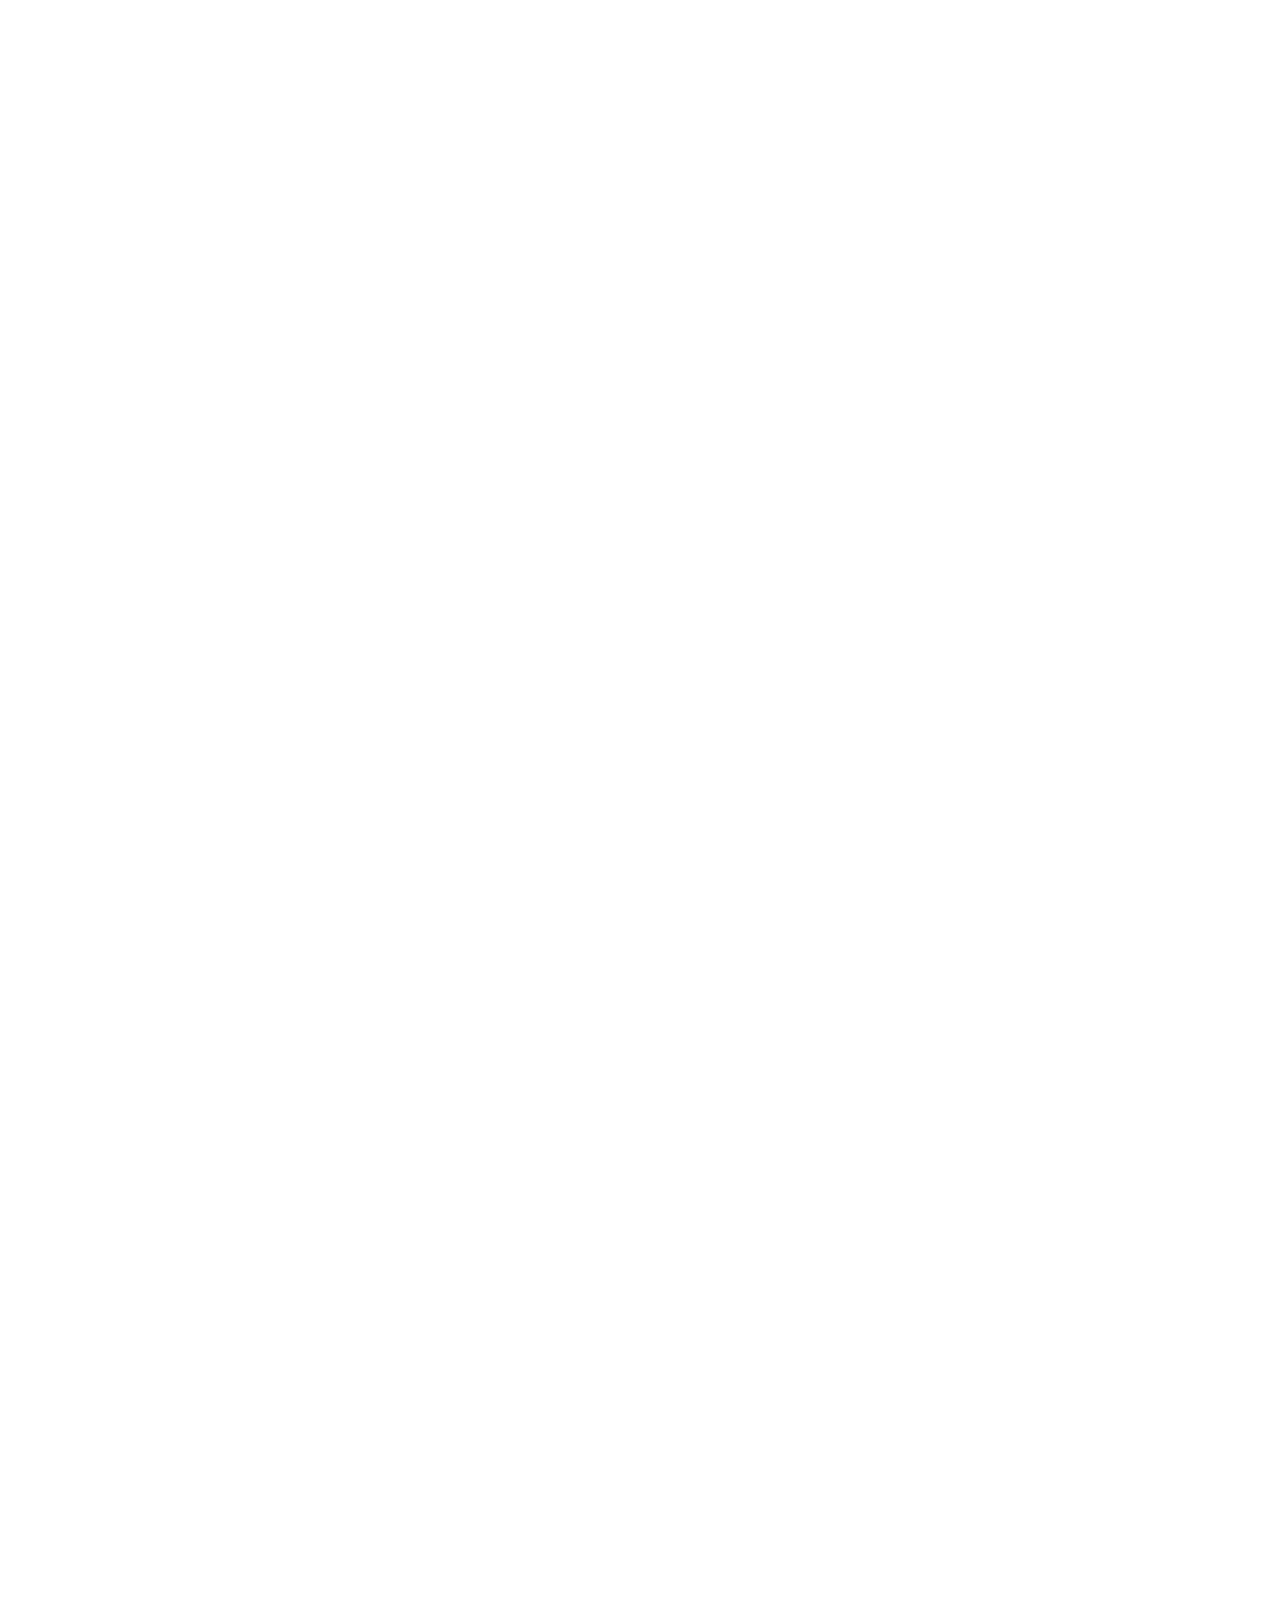
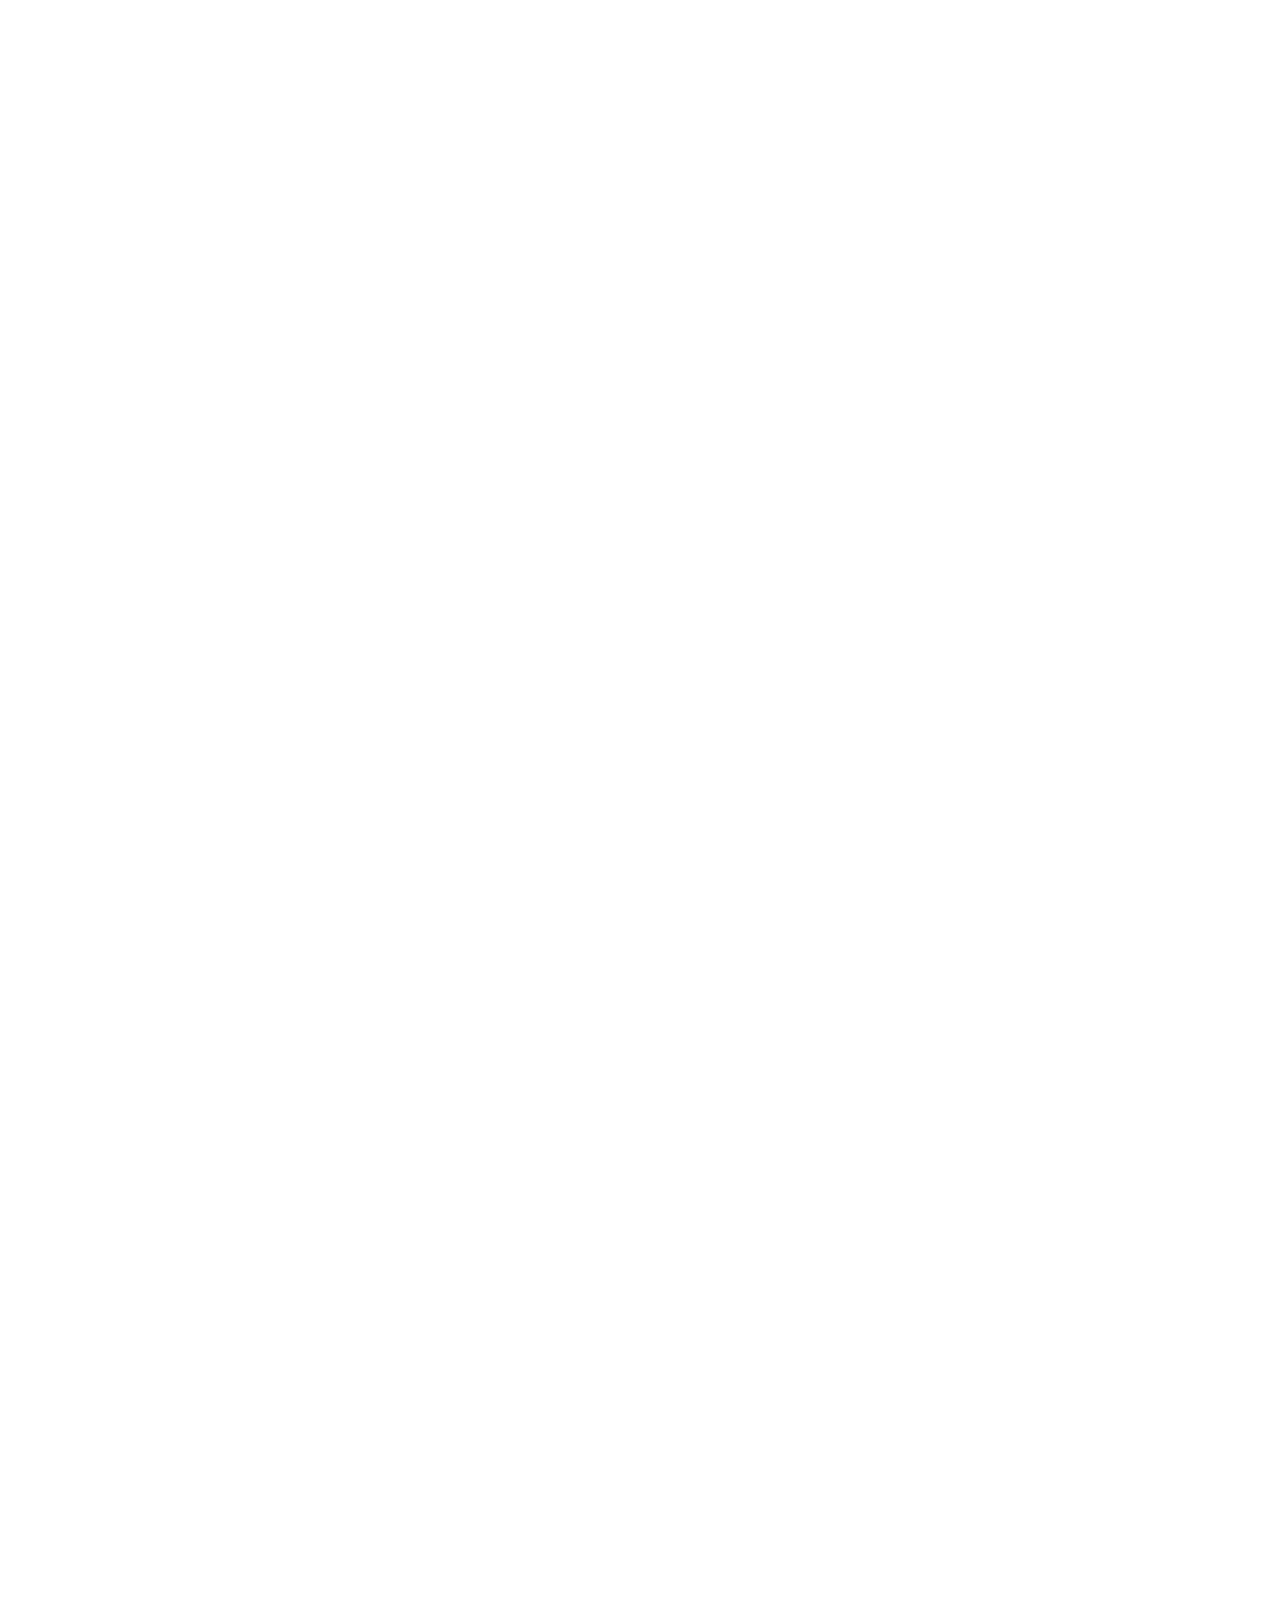
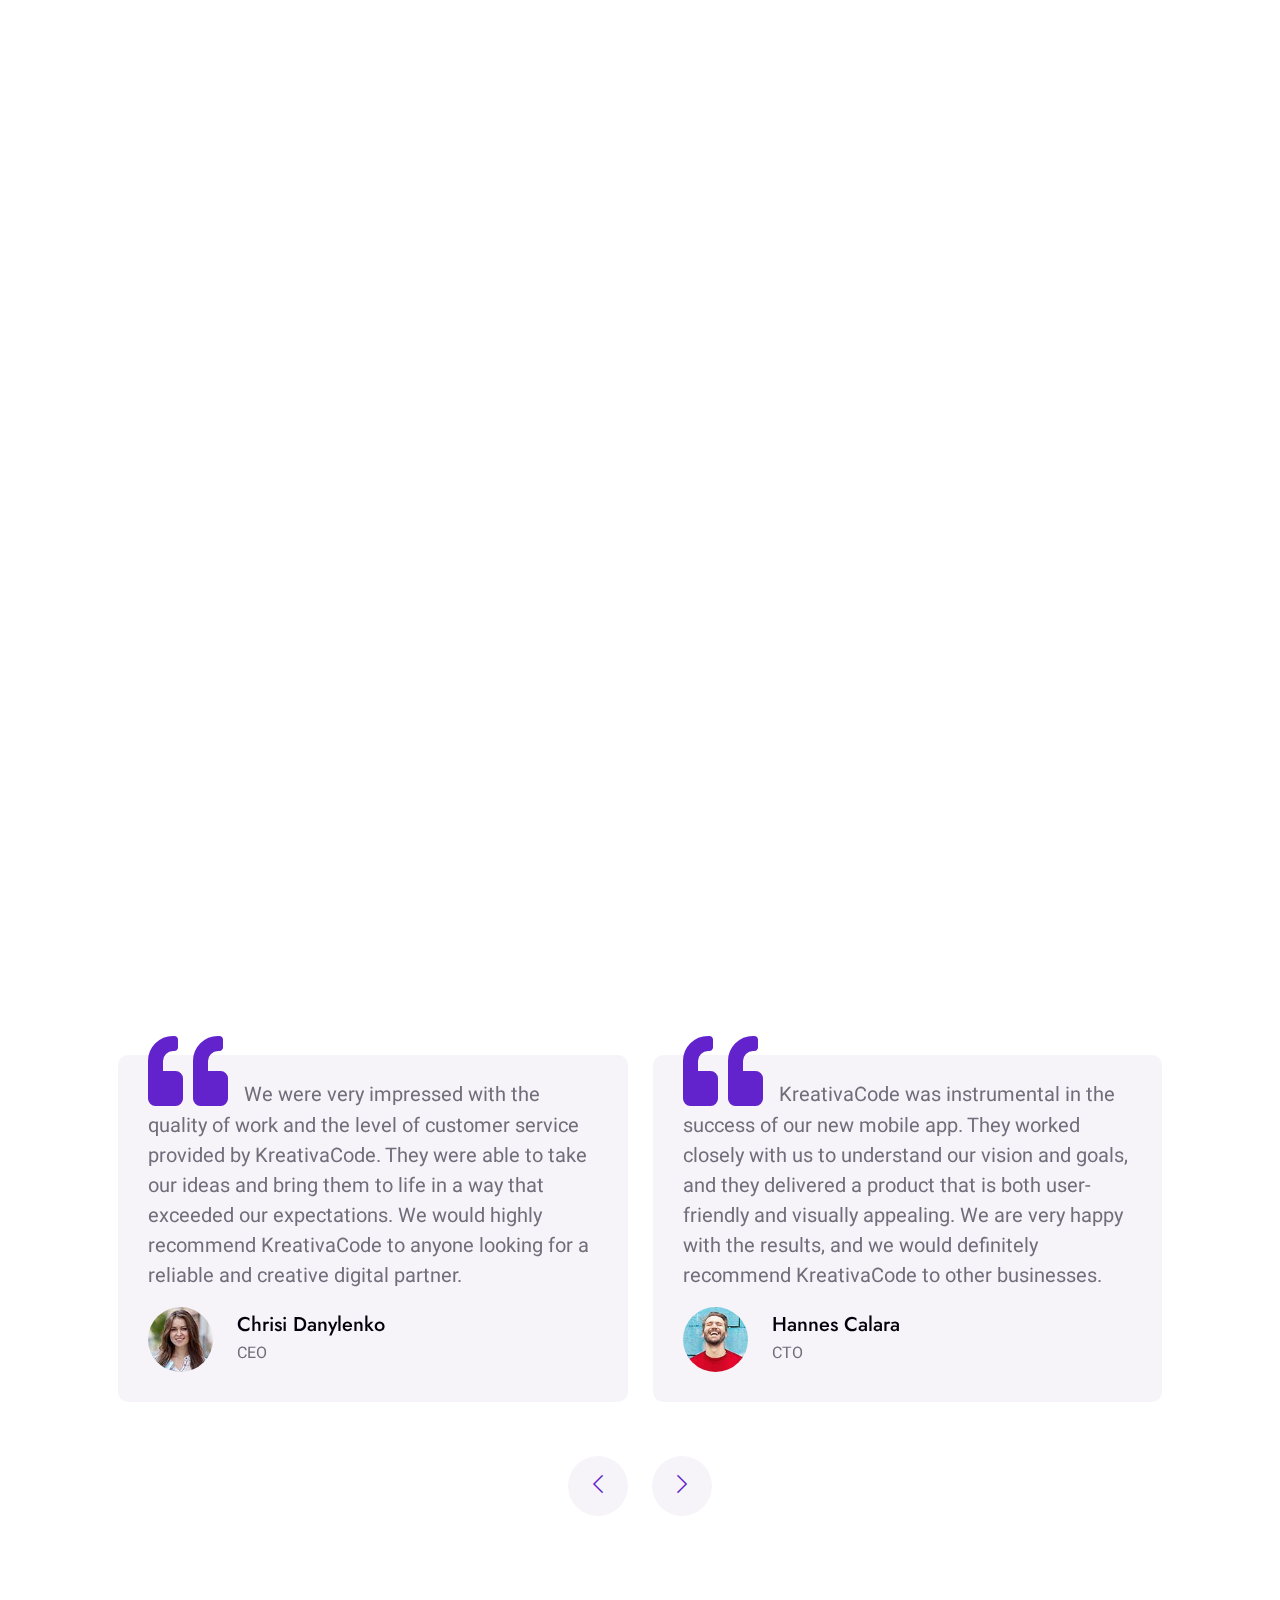
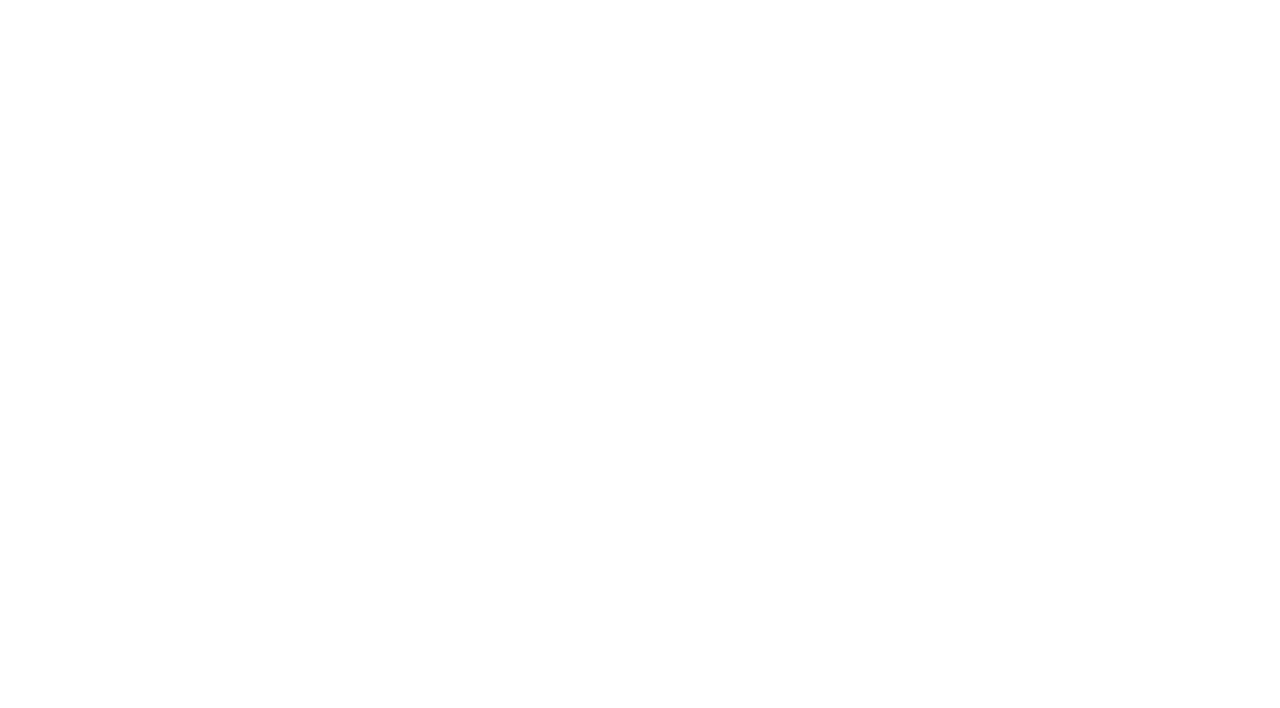
==== commit 2bcd385f: "update page content" ====
--- a/index.html
+++ b/index.html
@@ -510,9 +510,10 @@
                 <div class="row g-5">
                     <div class="col-md-6 col-lg-3">
                         <p class="section-title text-white h5 mb-4">Address<span></span></p>
-                        <p><i class="fa fa-map-marker-alt me-3"></i>123 Street, New York, USA</p>
-                        <p><i class="fa fa-phone-alt me-3"></i>+012 345 67890</p>
-                        <p><i class="fa fa-envelope me-3"></i>info@example.com</p>
+                        <p><i class="fa fa-map-marker-alt me-3"></i>SRUNI JARAKSARI, Desa/Kelurahan Jaraksari, Kec. Wonosobo, Kab.
+                            Wonosobo, Provinsi Jawa Tengah</p>
+                        <p><i class="fa fa-phone-alt me-3"></i>+6281225737313</p>
+                        <p><i class="fa fa-envelope me-3"></i>admin@kreativecode.com</p>
                         <div class="d-flex pt-2">
                             <a class="btn btn-outline-light btn-social" href=""><i class="fab fa-twitter"></i></a>
                             <a class="btn btn-outline-light btn-social" href=""><i class="fab fa-facebook-f"></i></a>
@@ -522,11 +523,8 @@
                     </div>
                     <div class="col-md-6 col-lg-3">
                         <p class="section-title text-white h5 mb-4">Quick Link<span></span></p>
-                        <a class="btn btn-link" href="">About Us</a>
-                        <a class="btn btn-link" href="">Contact Us</a>
-                        <a class="btn btn-link" href="">Privacy Policy</a>
-                        <a class="btn btn-link" href="">Terms & Condition</a>
-                        <a class="btn btn-link" href="">Career</a>
+                        <a class="btn btn-link" href="/about.html">About Us</a>
+                        <a class="btn btn-link" href="/contact.html">Contact Us</a>
                     </div>
                     <div class="col-md-6 col-lg-3">
                         <p class="section-title text-white h5 mb-4">Gallery<span></span></p>
@@ -553,7 +551,7 @@
                     </div>
                     <div class="col-md-6 col-lg-3">
                         <p class="section-title text-white h5 mb-4">Newsletter<span></span></p>
-                        <p>Lorem ipsum dolor sit amet elit. Phasellus nec pretium mi. Curabitur facilisis ornare velit non vulpu</p>
+                        <p>We offer a wide range of services, including web development, mobile app development, and custom software development.</p>
                         <div class="position-relative w-100 mt-3">
                             <input class="form-control border-0 rounded-pill w-100 ps-4 pe-5" type="text" placeholder="Your Email" style="height: 48px;">
                             <button type="button" class="btn shadow-none position-absolute top-0 end-0 mt-1 me-2"><i class="fa fa-paper-plane text-primary fs-4"></i></button>
@@ -565,10 +563,7 @@
                 <div class="copyright">
                     <div class="row">
                         <div class="col-md-6 text-center text-md-start mb-3 mb-md-0">
-                            &copy; <a class="border-bottom" href="#">Your Site Name</a>, All Right Reserved. 
-							
-							<!--/*** This template is free as long as you keep the footer author’s credit link/attribution link/backlink. If you'd like to use the template without the footer author’s credit link/attribution link/backlink, you can purchase the Credit Removal License from "https://htmlcodex.com/credit-removal". Thank you for your support. ***/-->
-							Designed By <a class="border-bottom" href="https://htmlcodex.com">HTML Codex</a>
+                            &copy; 2023 <a class="border-bottom" href="#">KreativaCode</a>, All Right Reserved.
                         </div>
 <!--                        <div class="col-md-6 text-center text-md-end">-->
 <!--                            <div class="footer-menu">-->
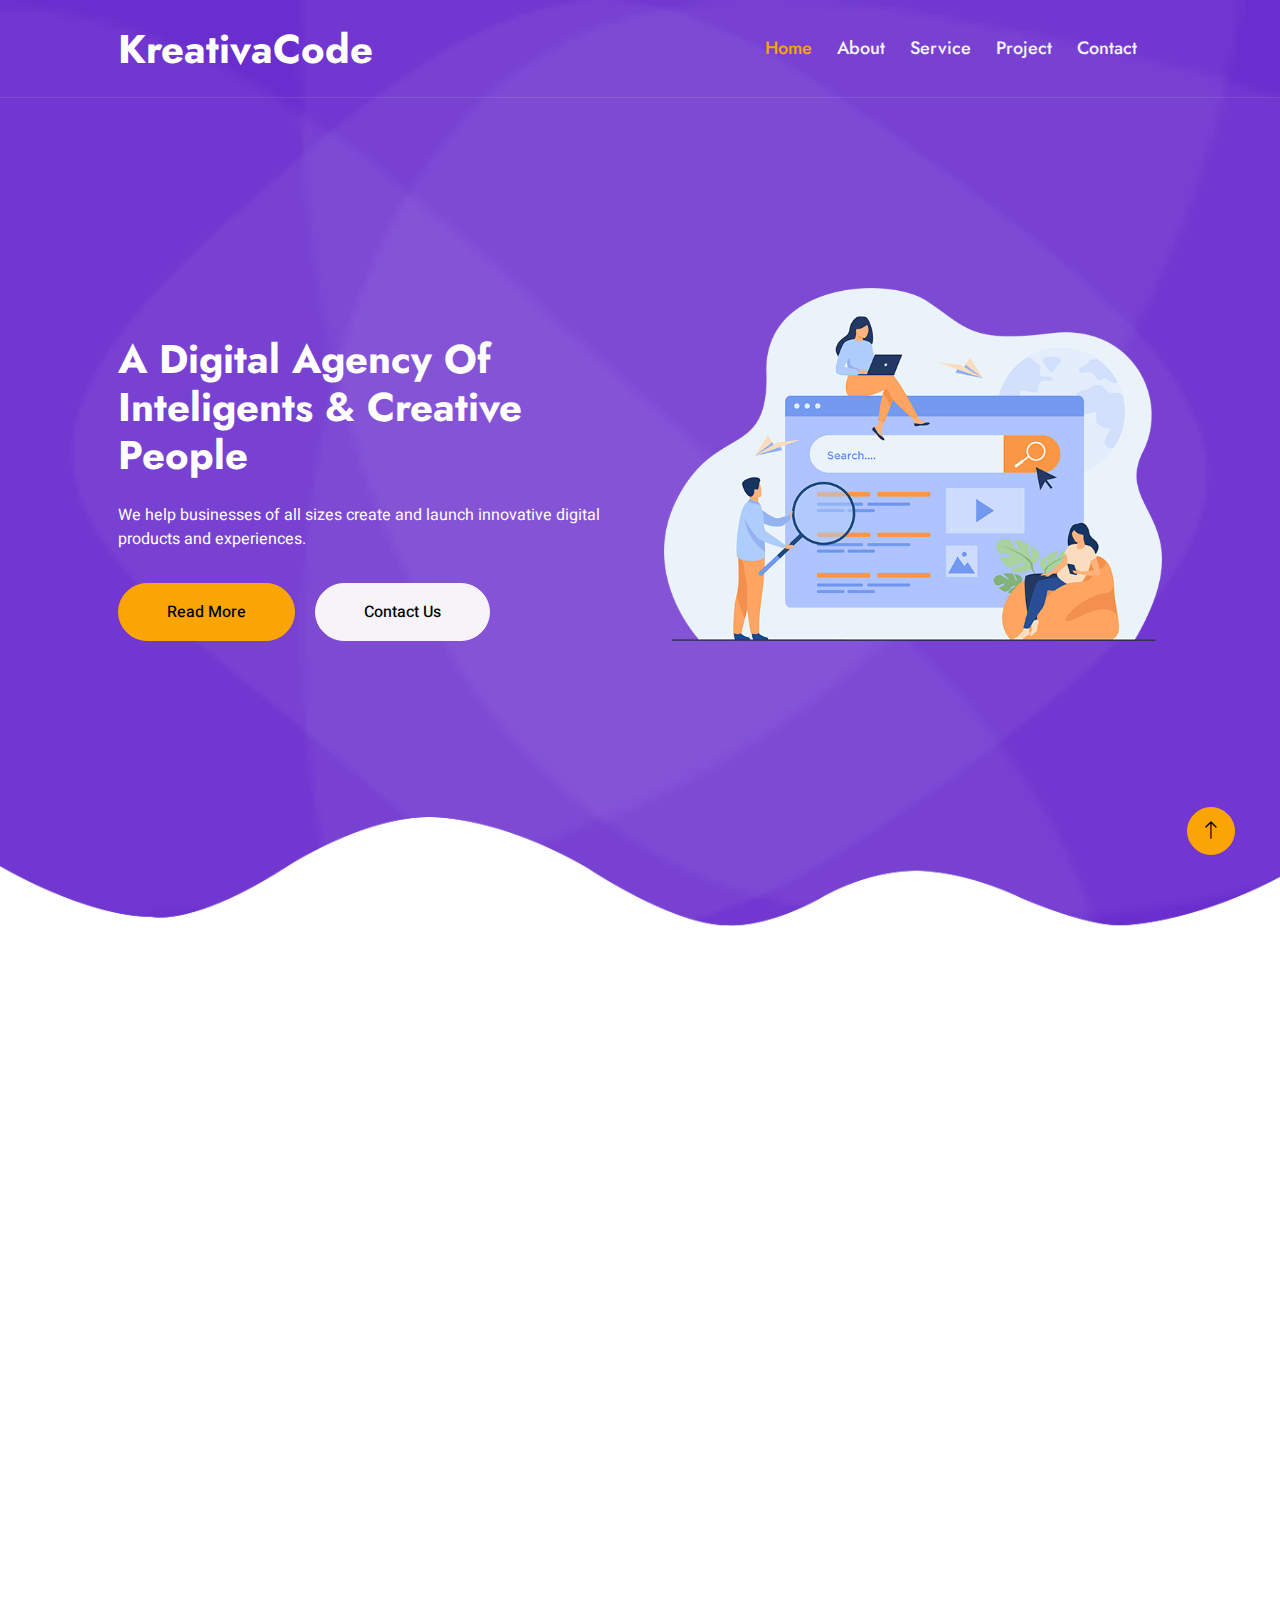
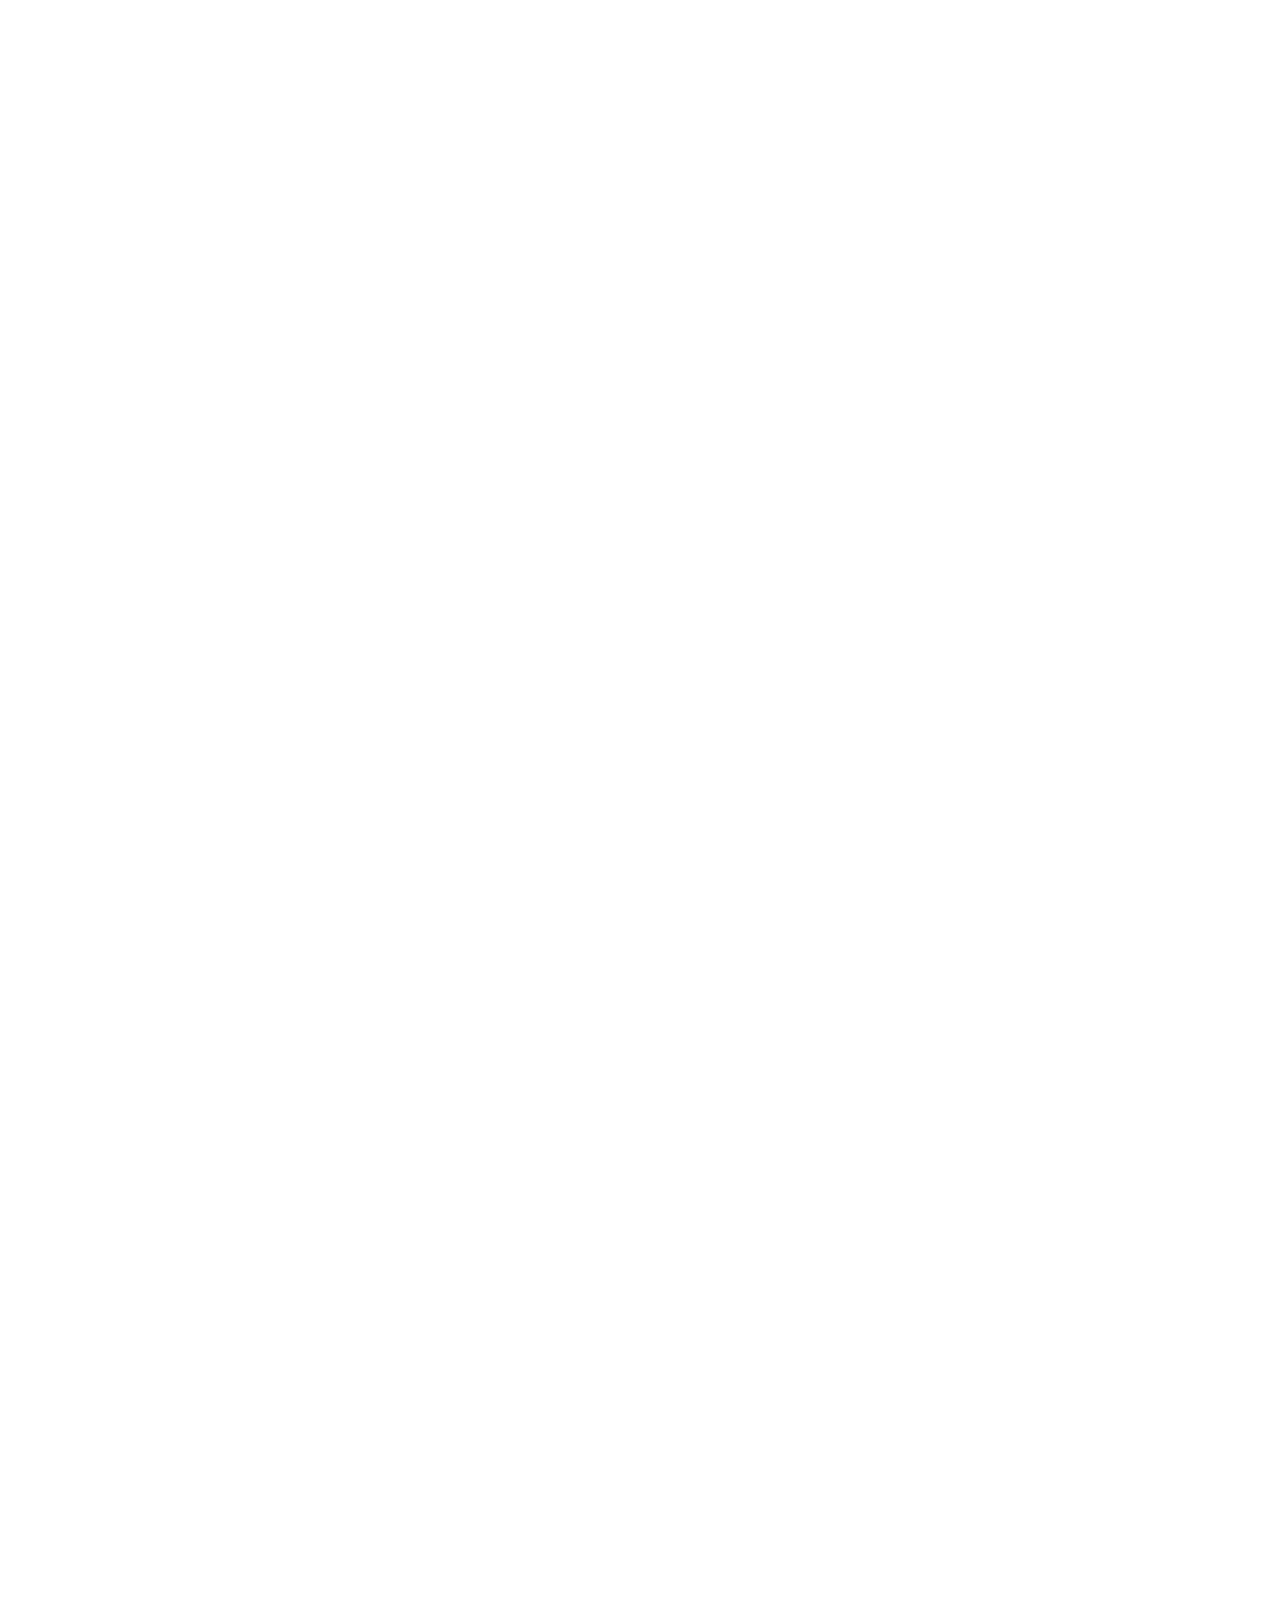
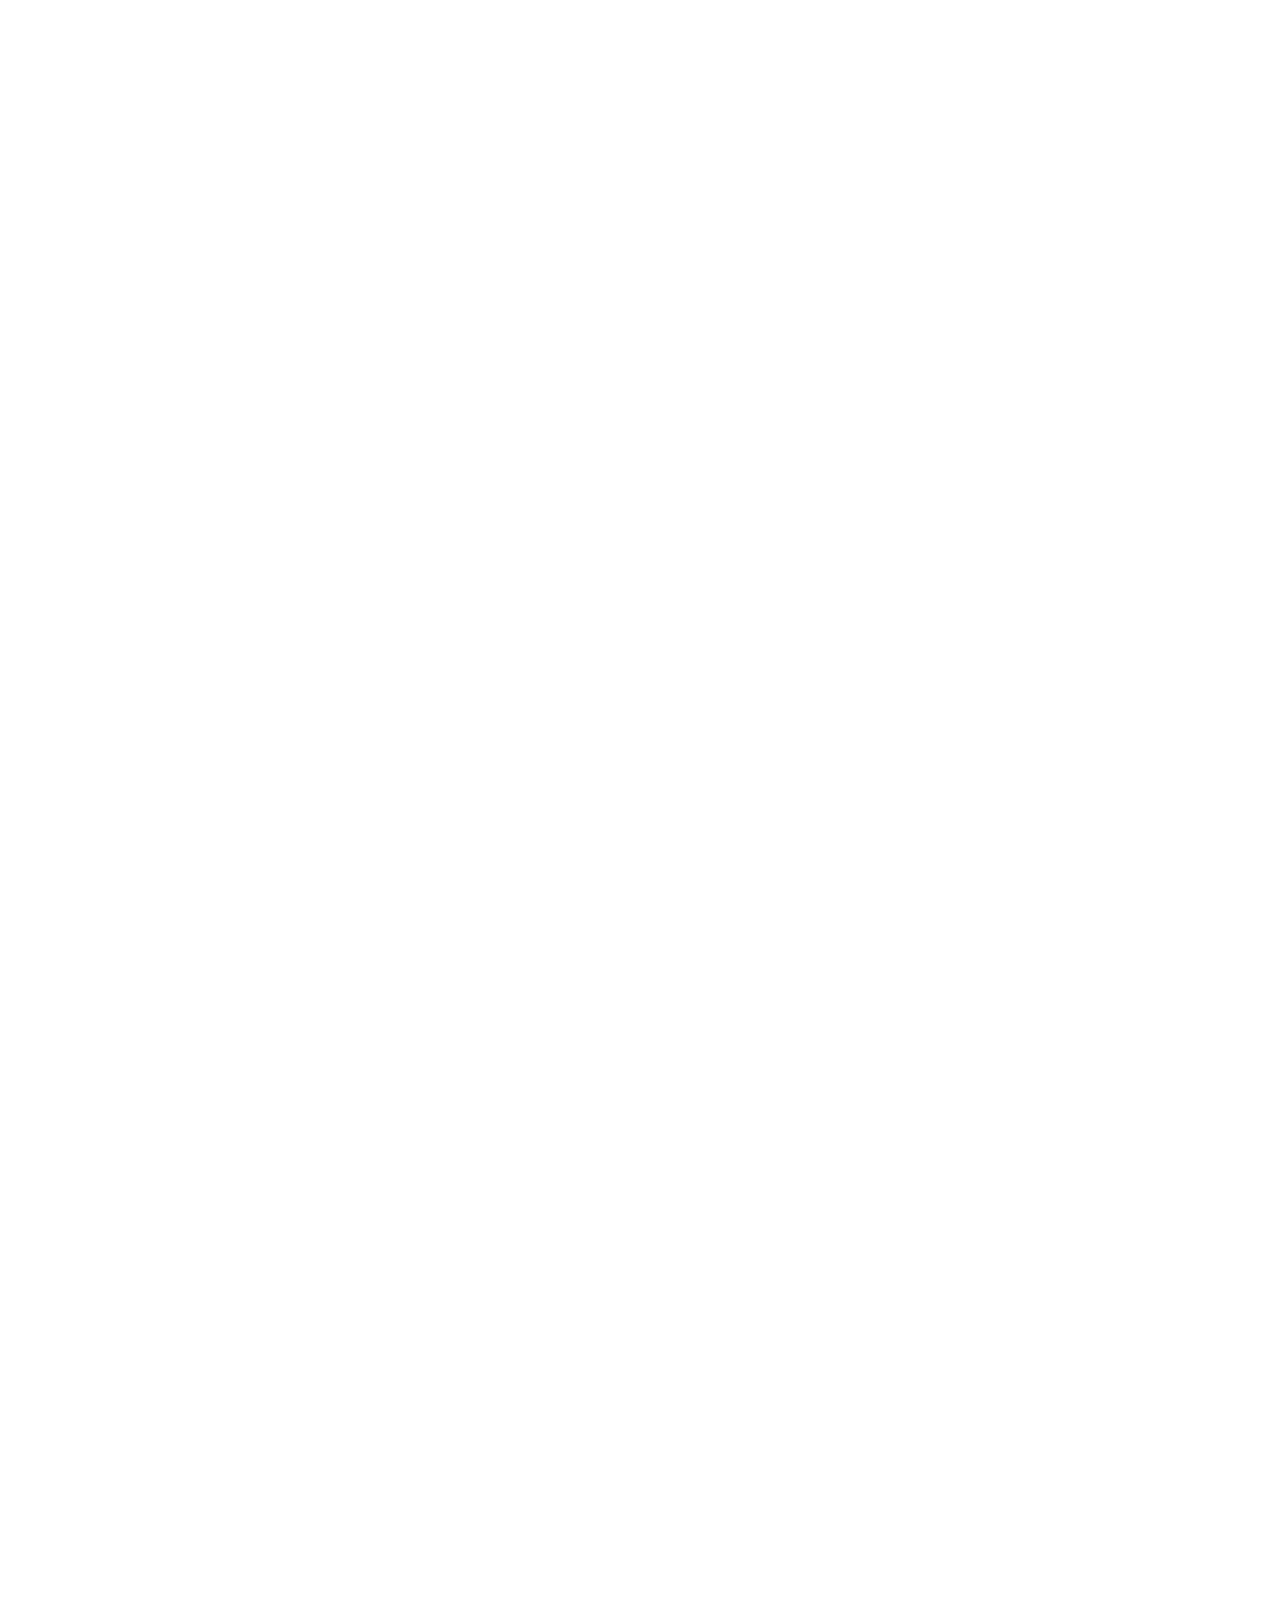
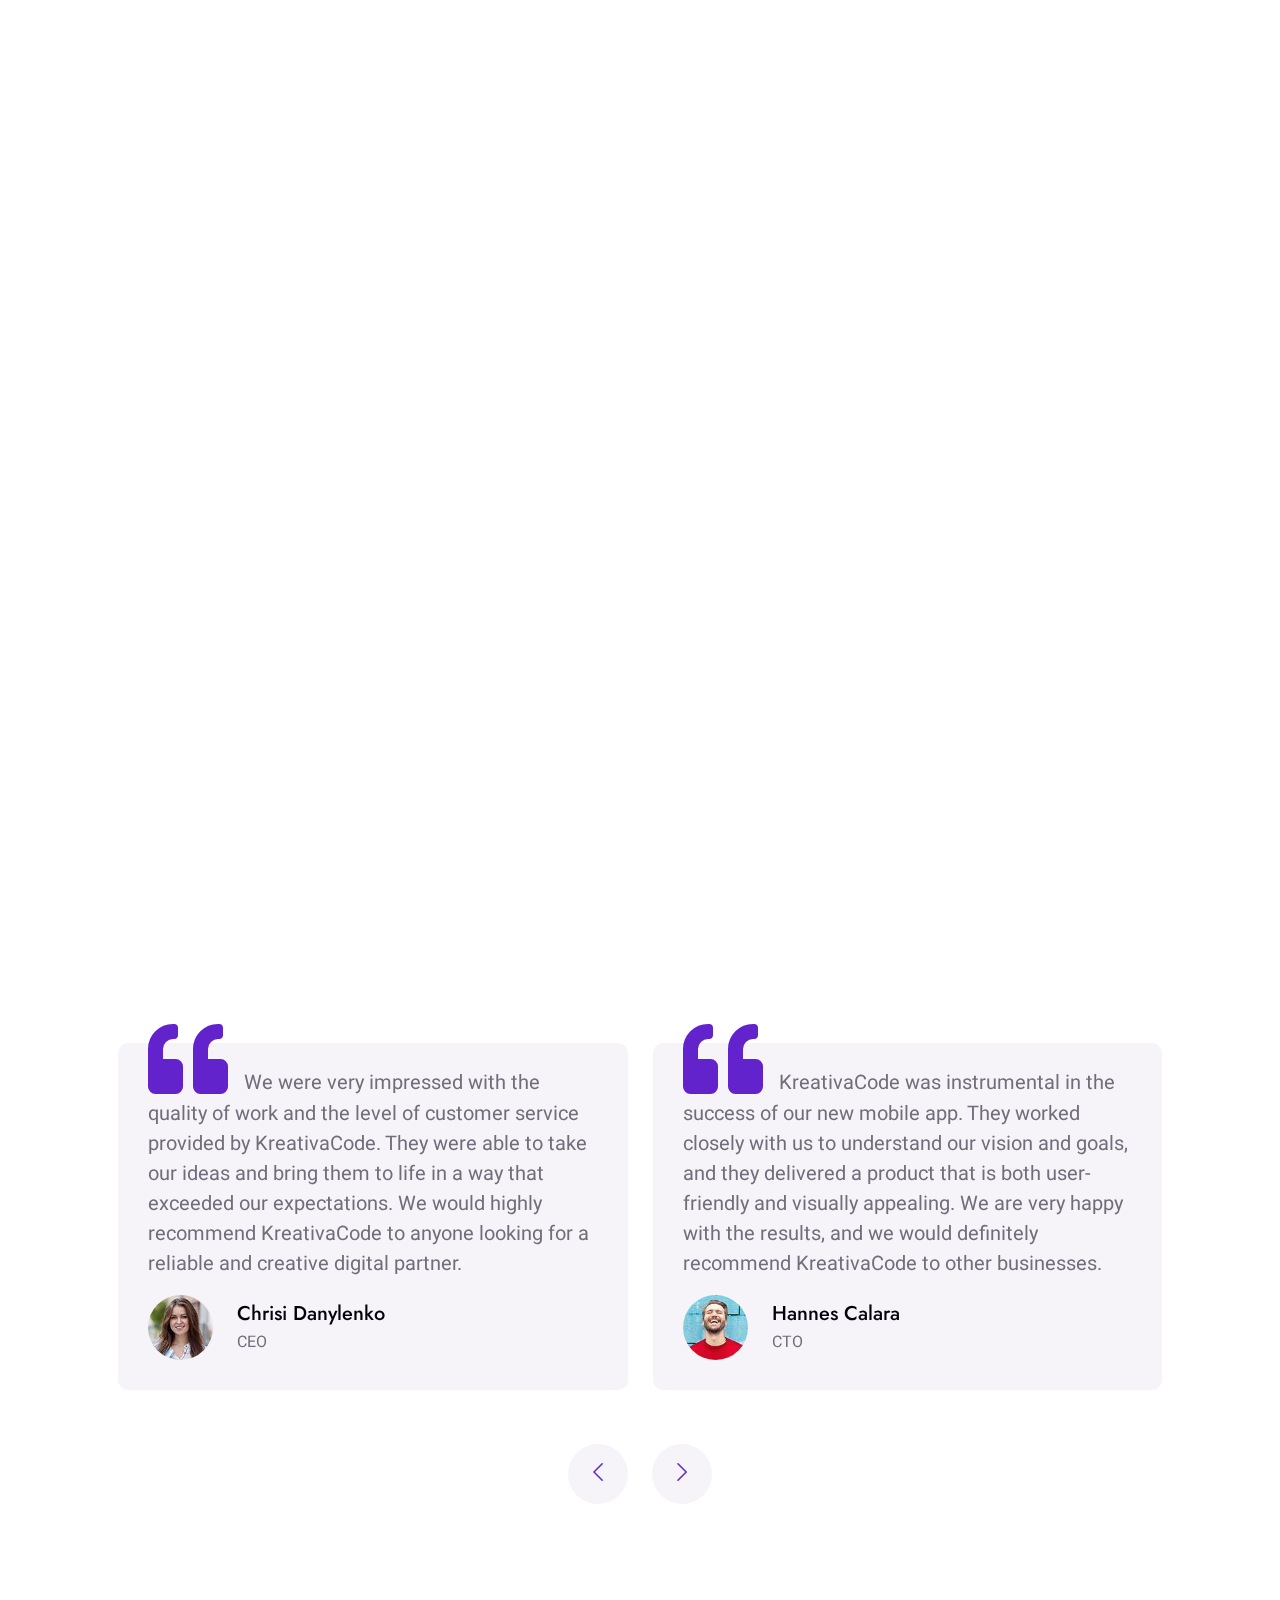
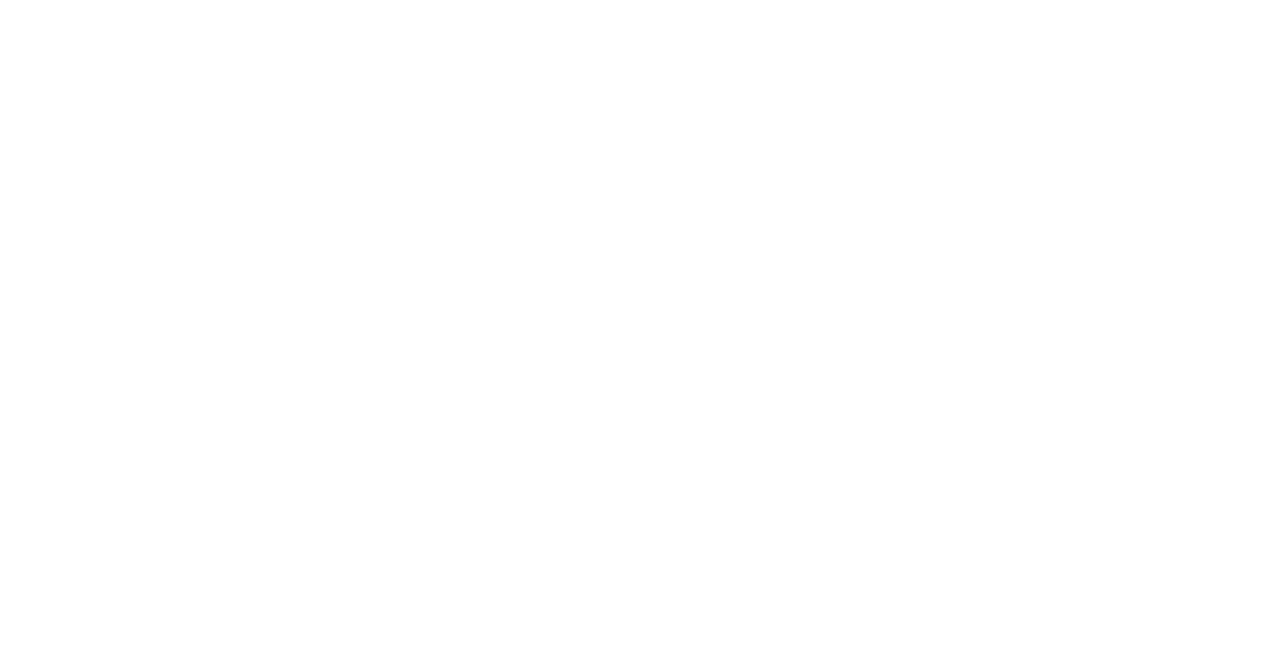
==== commit c5e11b88: "update address" ====
--- a/index.html
+++ b/index.html
@@ -3,7 +3,7 @@
 
 <head>
     <meta charset="utf-8">
-    <title>KreativaCode - Digital Agency HTML Template</title>
+    <title>KreativaCode - Software Development Agency</title>
     <meta content="width=device-width, initial-scale=1.0" name="viewport">
     <meta content="" name="keywords">
     <meta content="" name="description">
@@ -169,7 +169,7 @@
                 <div class="row g-4">
                     <div class="col-md-6 col-lg-3 text-center wow fadeIn" data-wow-delay="0.1s">
                         <i class="fa fa-certificate fa-3x text-secondary mb-3"></i>
-                        <h1 class="text-white mb-2" data-toggle="counter-up">10</h1>
+                        <h1 class="text-white mb-2" data-toggle="counter-up">4</h1>
                         <p class="text-white mb-0">Years Experience</p>
                     </div>
                     <div class="col-md-6 col-lg-3 text-center wow fadeIn" data-wow-delay="0.3s">
@@ -510,9 +510,8 @@
                 <div class="row g-5">
                     <div class="col-md-6 col-lg-3">
                         <p class="section-title text-white h5 mb-4">Address<span></span></p>
-                        <p><i class="fa fa-map-marker-alt me-3"></i>SRUNI JARAKSARI, Desa/Kelurahan Jaraksari, Kec. Wonosobo, Kab.
-                            Wonosobo, Provinsi Jawa Tengah</p>
-                        <p><i class="fa fa-phone-alt me-3"></i>+6281225737313</p>
+                        <p><i class="fa fa-map-marker-alt me-3"></i>Sruni Jaraksari RT 12 RW 05. Wonosobo, Jawa Tengah 56314, Indonesia</p>
+                        <p><i class="fa fa-phone-alt me-3"></i>+6285702604605</p>
                         <p><i class="fa fa-envelope me-3"></i>admin@kreativecode.com</p>
                         <div class="d-flex pt-2">
                             <a class="btn btn-outline-light btn-social" href=""><i class="fab fa-twitter"></i></a>
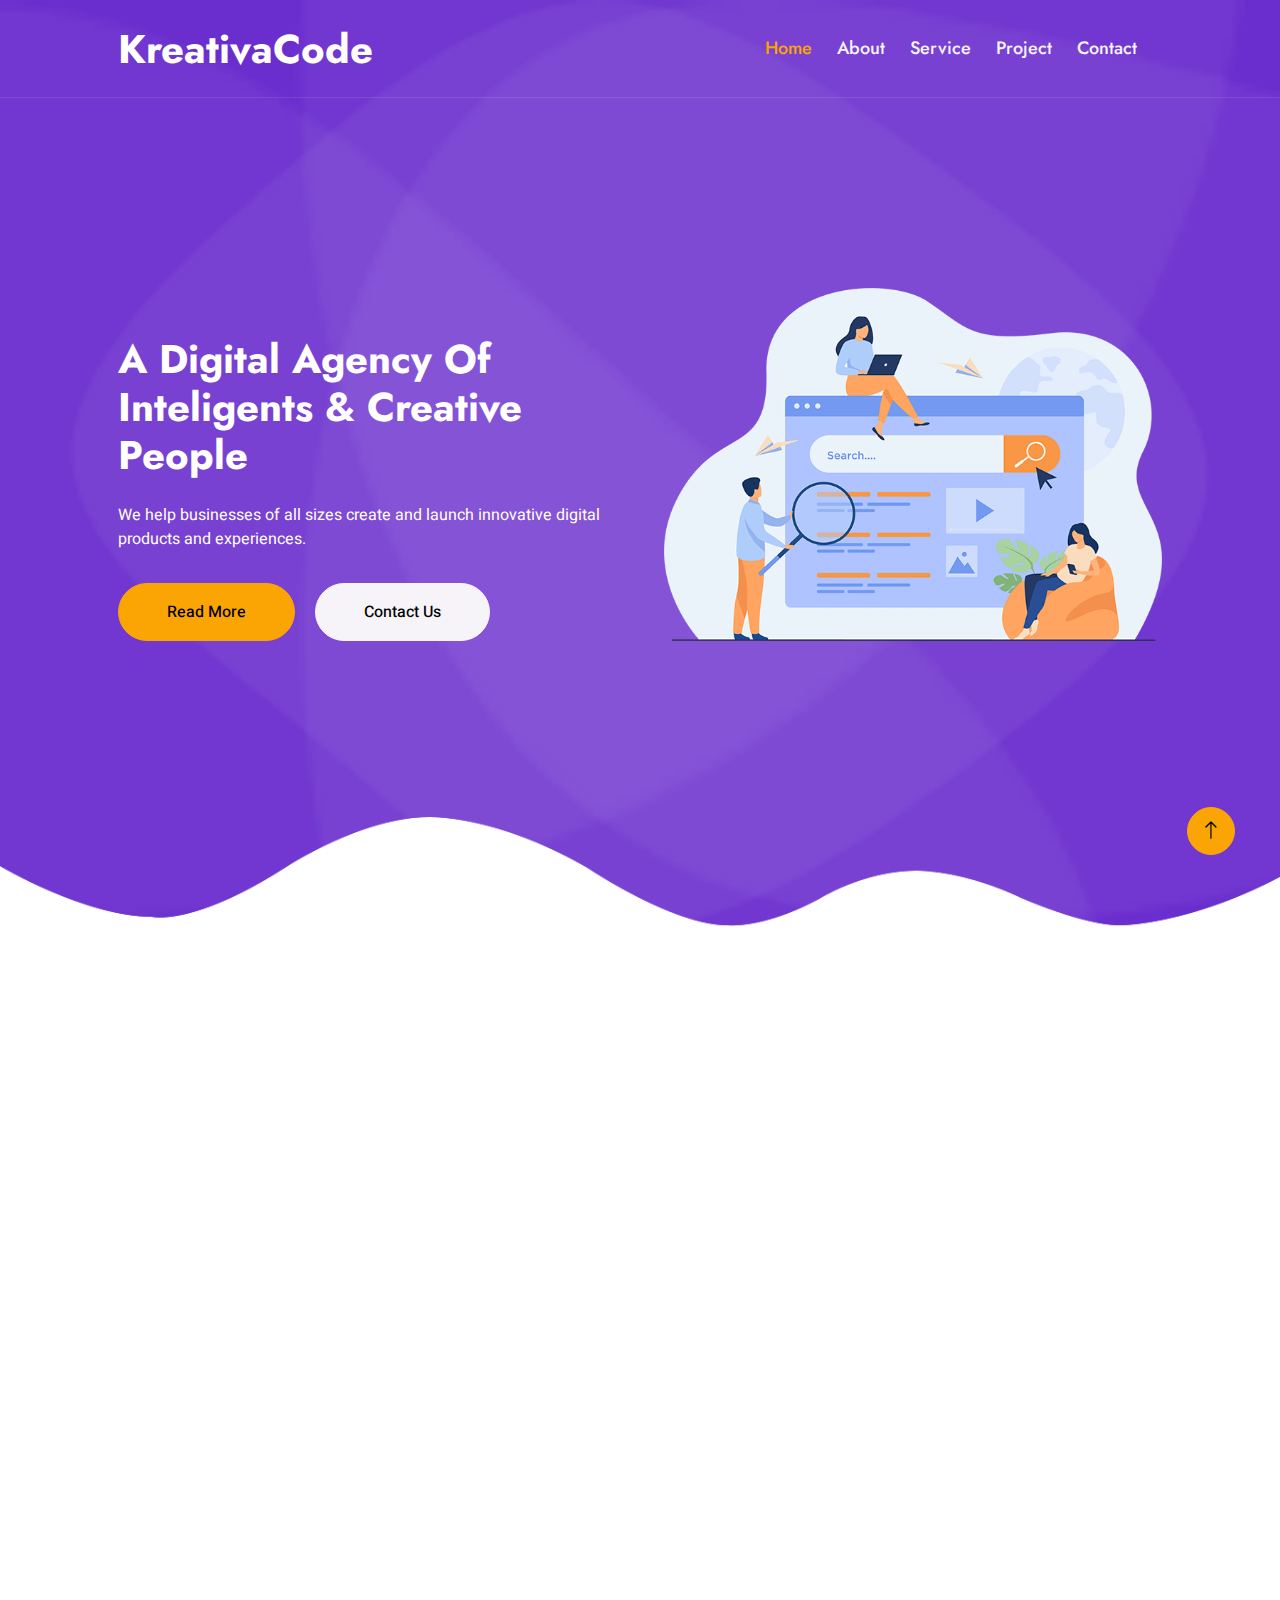
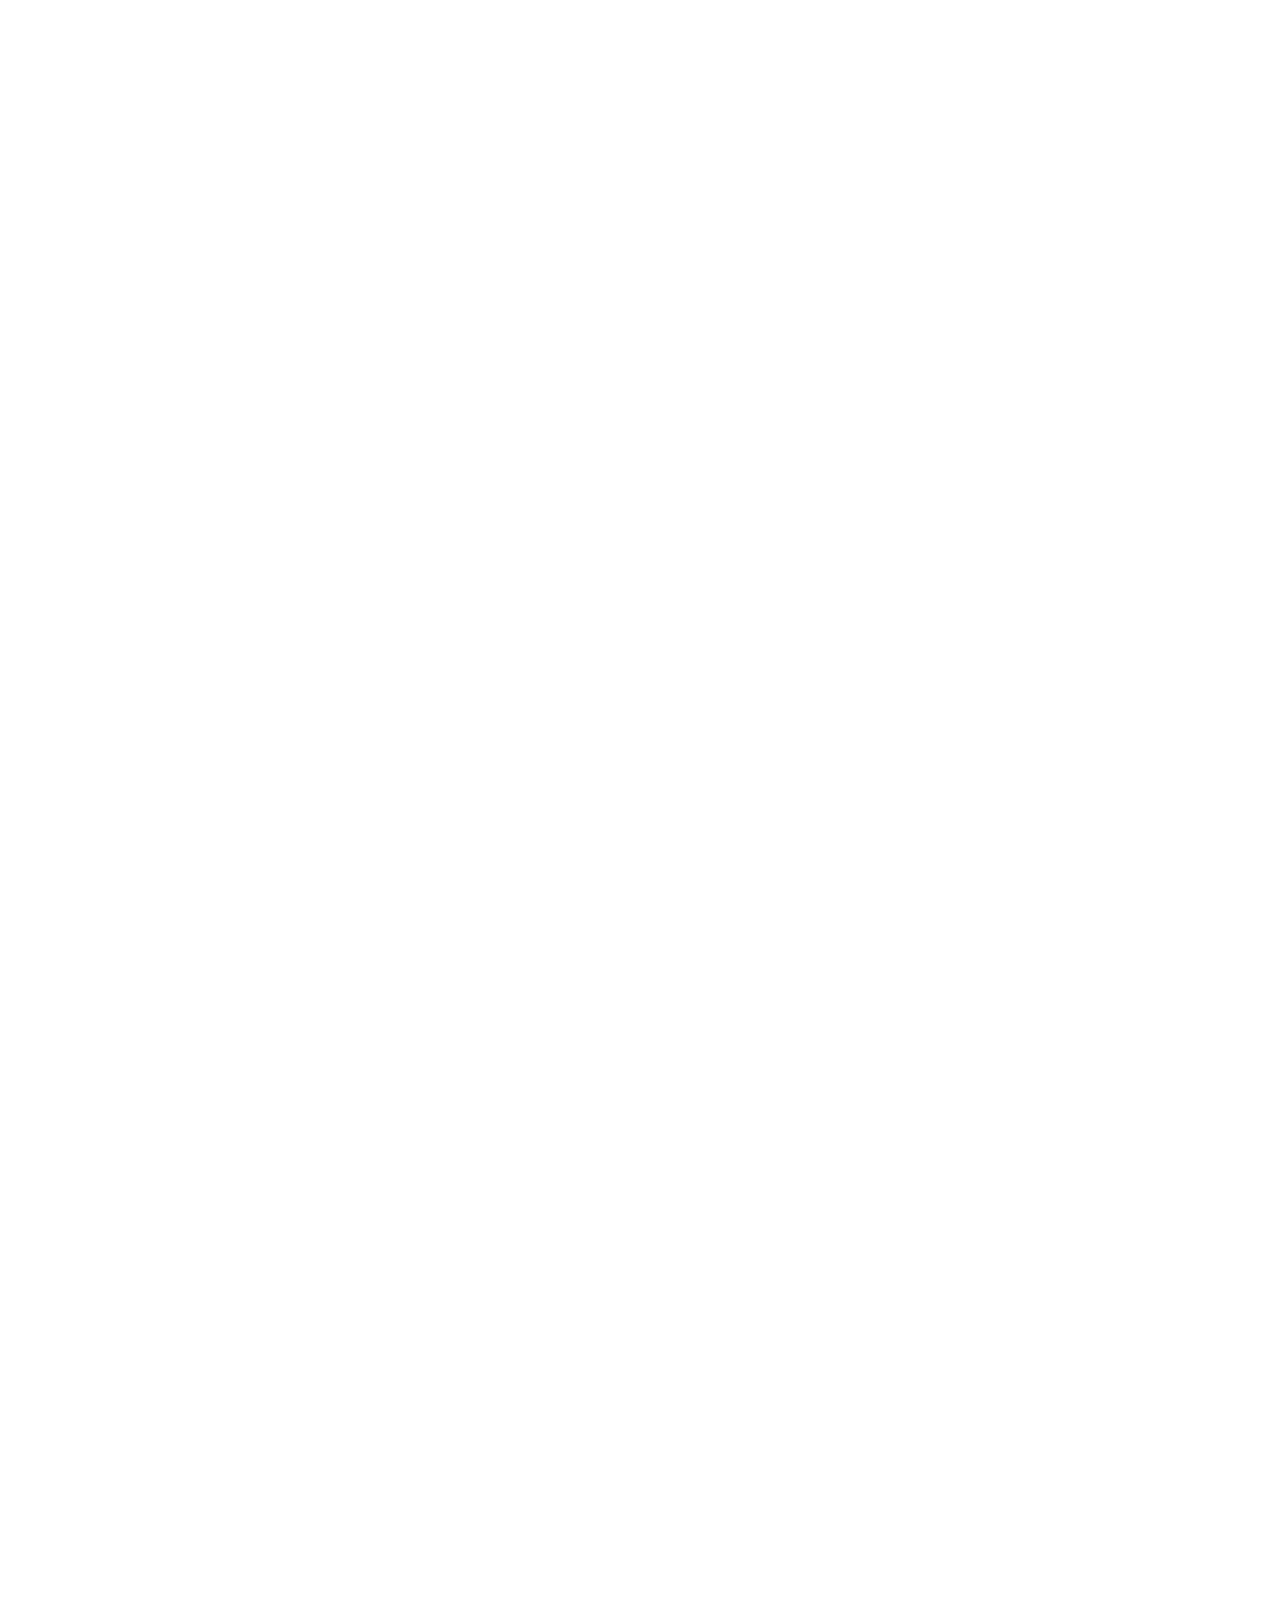
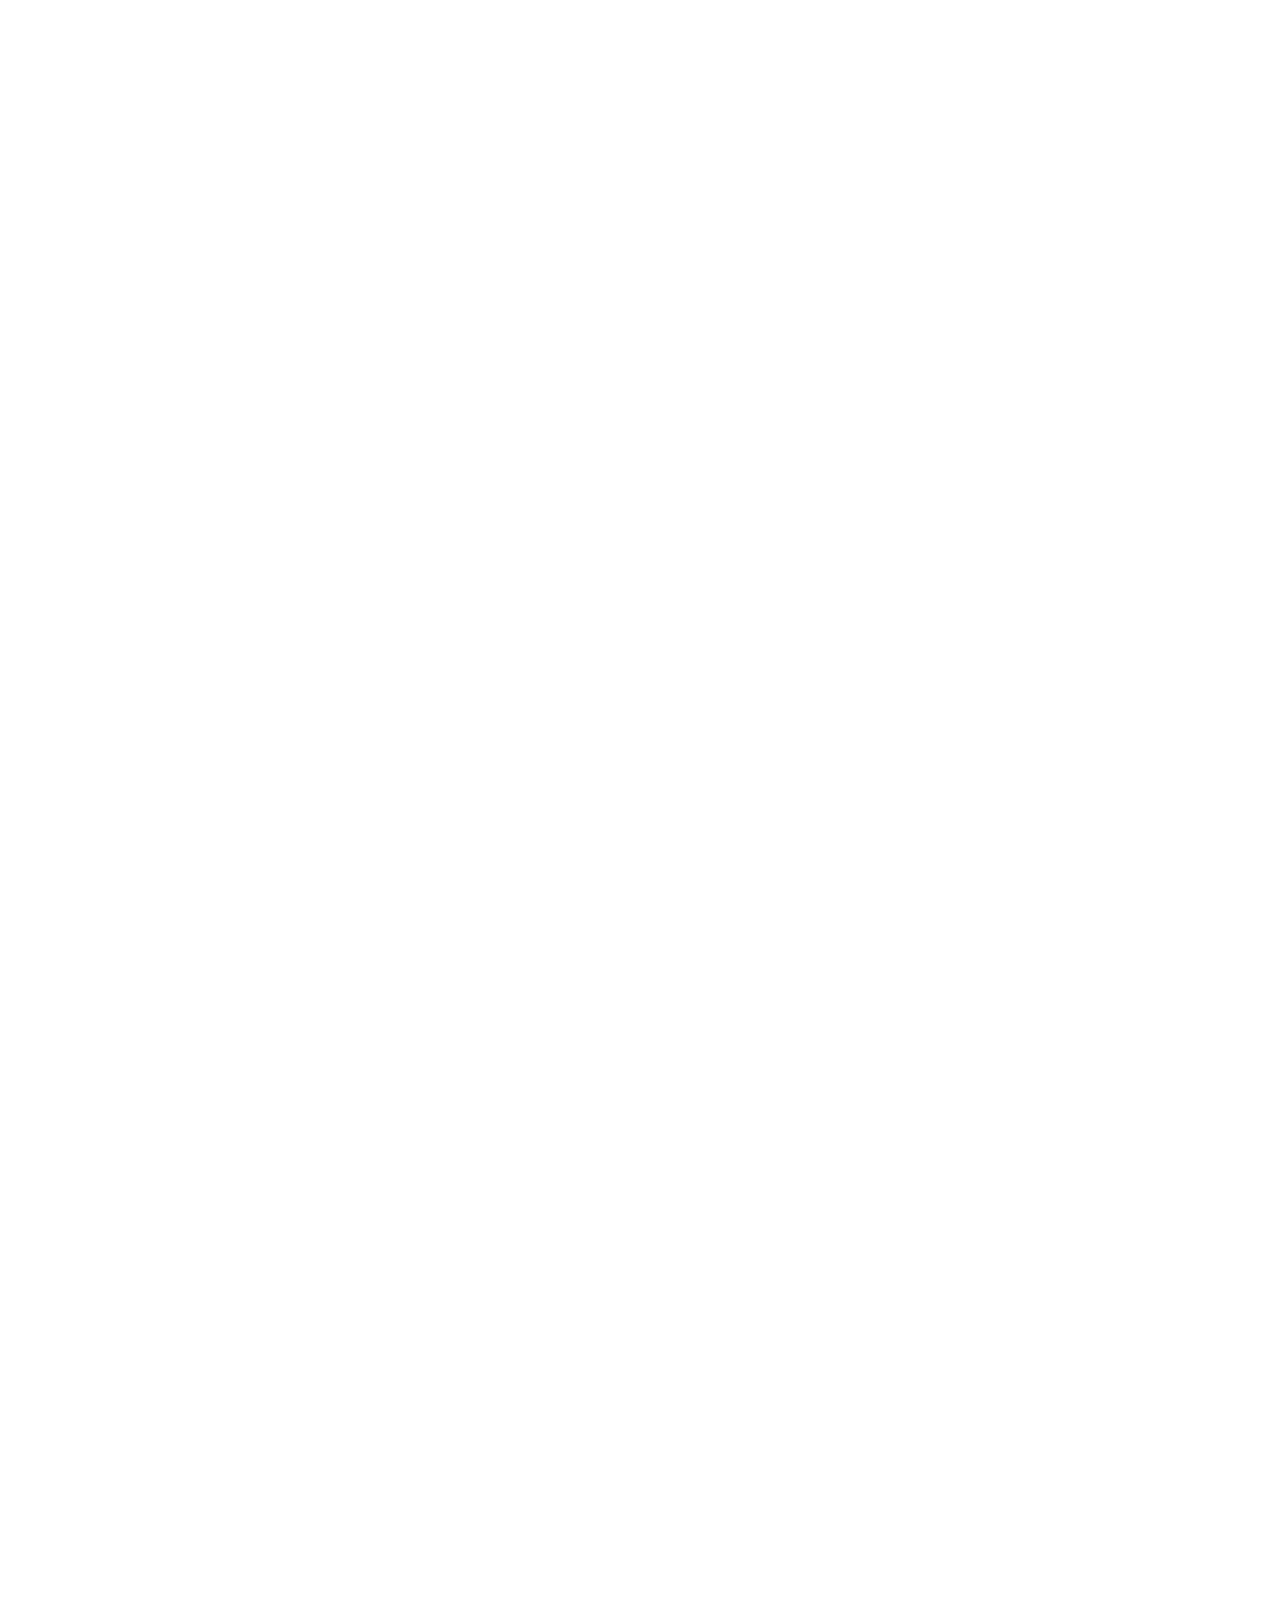
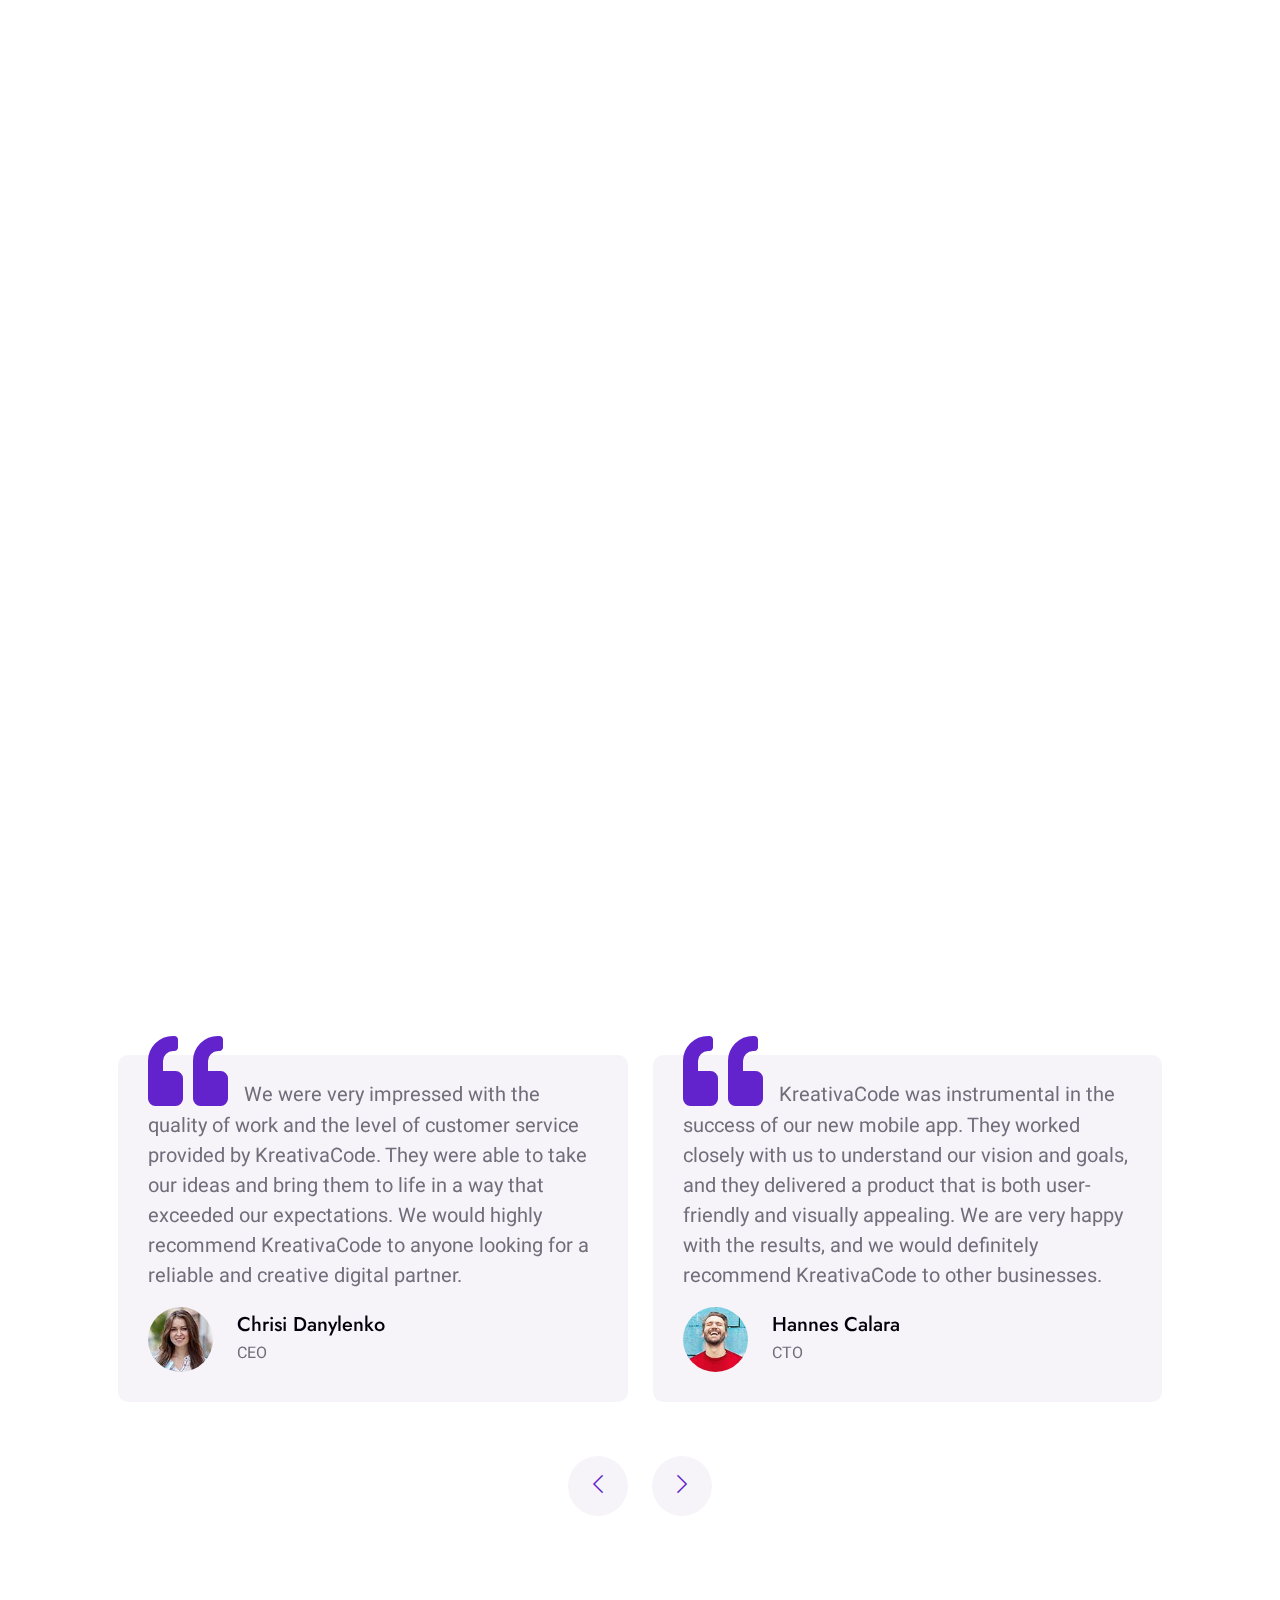
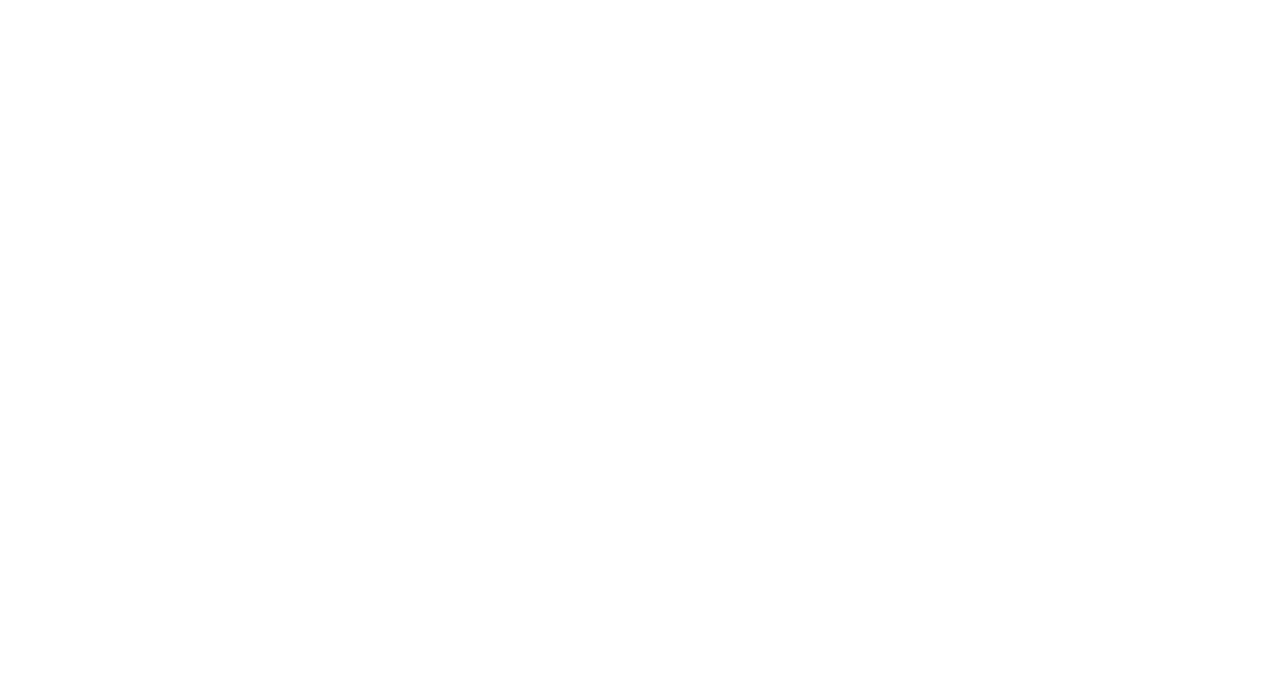
==== commit 4748171e: "update email typo" ====
--- a/index.html
+++ b/index.html
@@ -512,7 +512,7 @@
                         <p class="section-title text-white h5 mb-4">Address<span></span></p>
                         <p><i class="fa fa-map-marker-alt me-3"></i>Sruni Jaraksari RT 12 RW 05. Wonosobo, Jawa Tengah 56314, Indonesia</p>
                         <p><i class="fa fa-phone-alt me-3"></i>+6285702604605</p>
-                        <p><i class="fa fa-envelope me-3"></i>admin@kreativecode.com</p>
+                        <p><i class="fa fa-envelope me-3"></i>admin@kreativacode.com</p>
                         <div class="d-flex pt-2">
                             <a class="btn btn-outline-light btn-social" href=""><i class="fab fa-twitter"></i></a>
                             <a class="btn btn-outline-light btn-social" href=""><i class="fab fa-facebook-f"></i></a>
